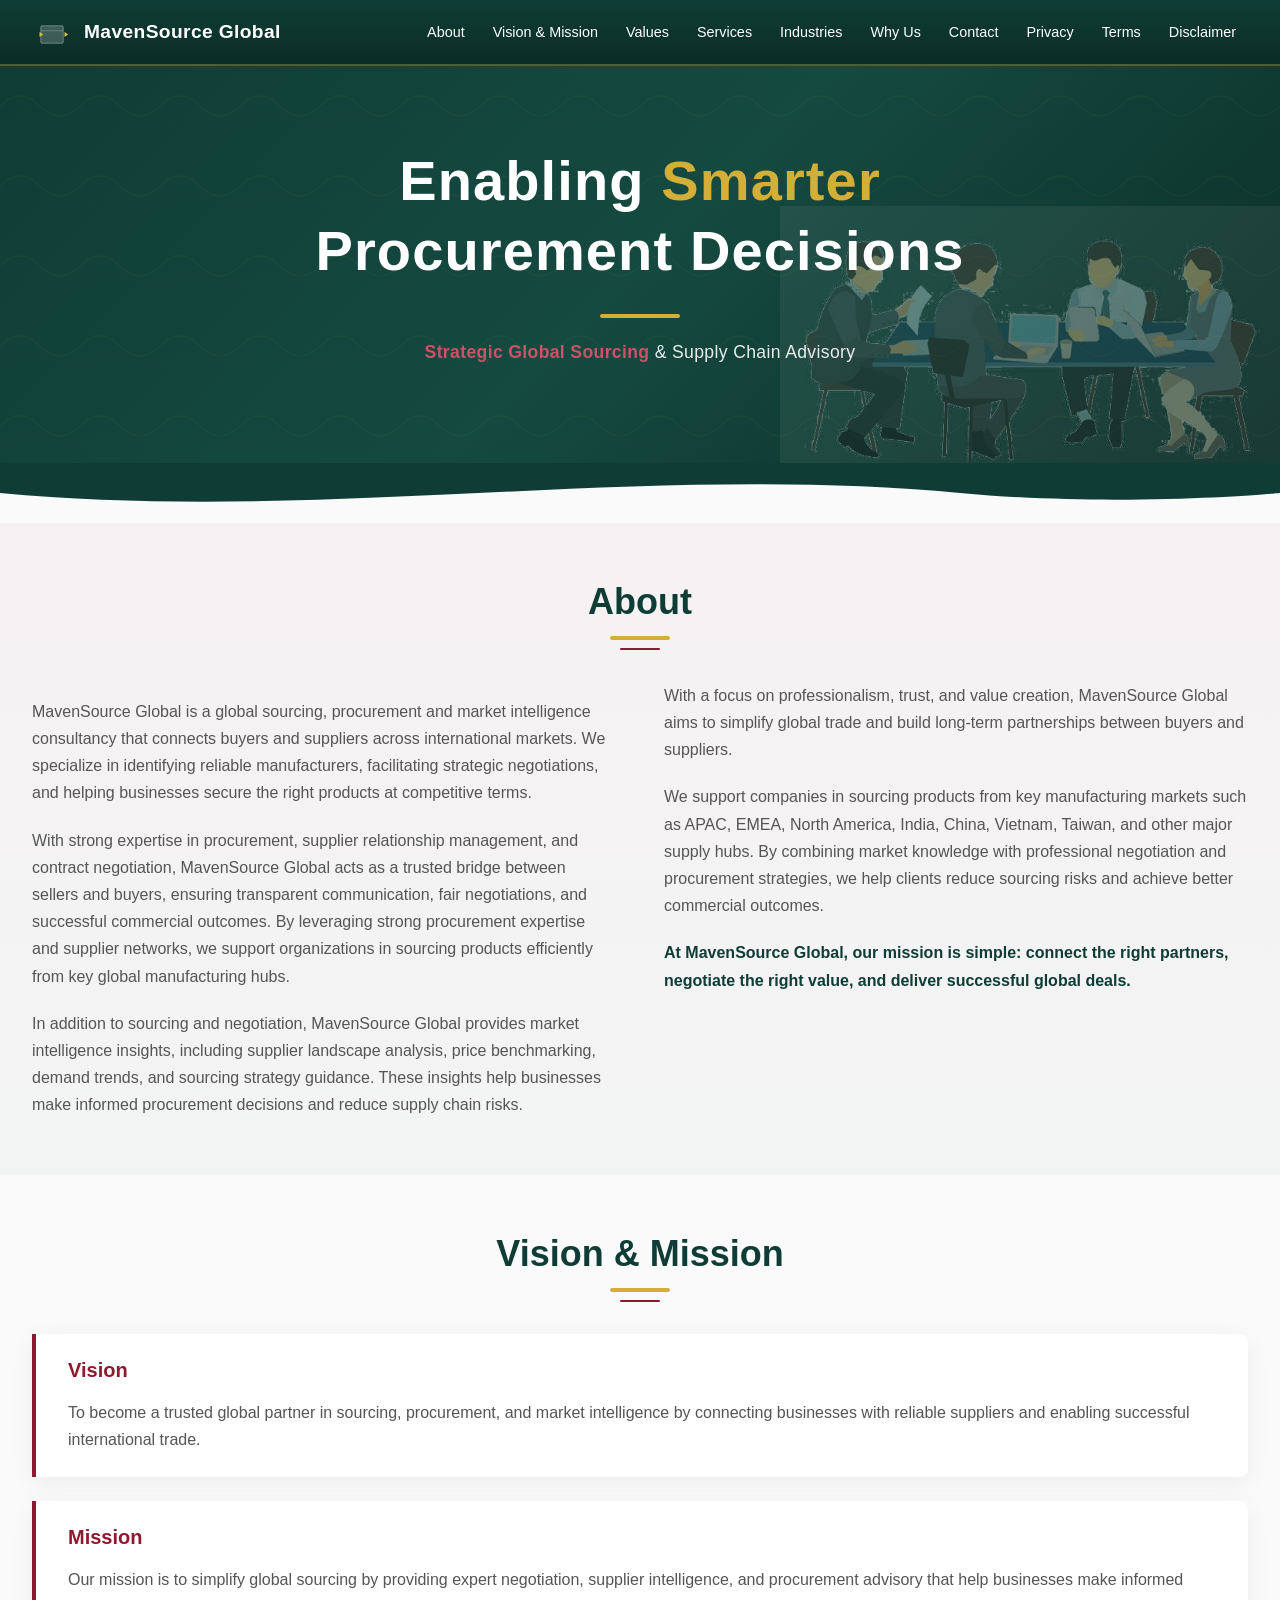
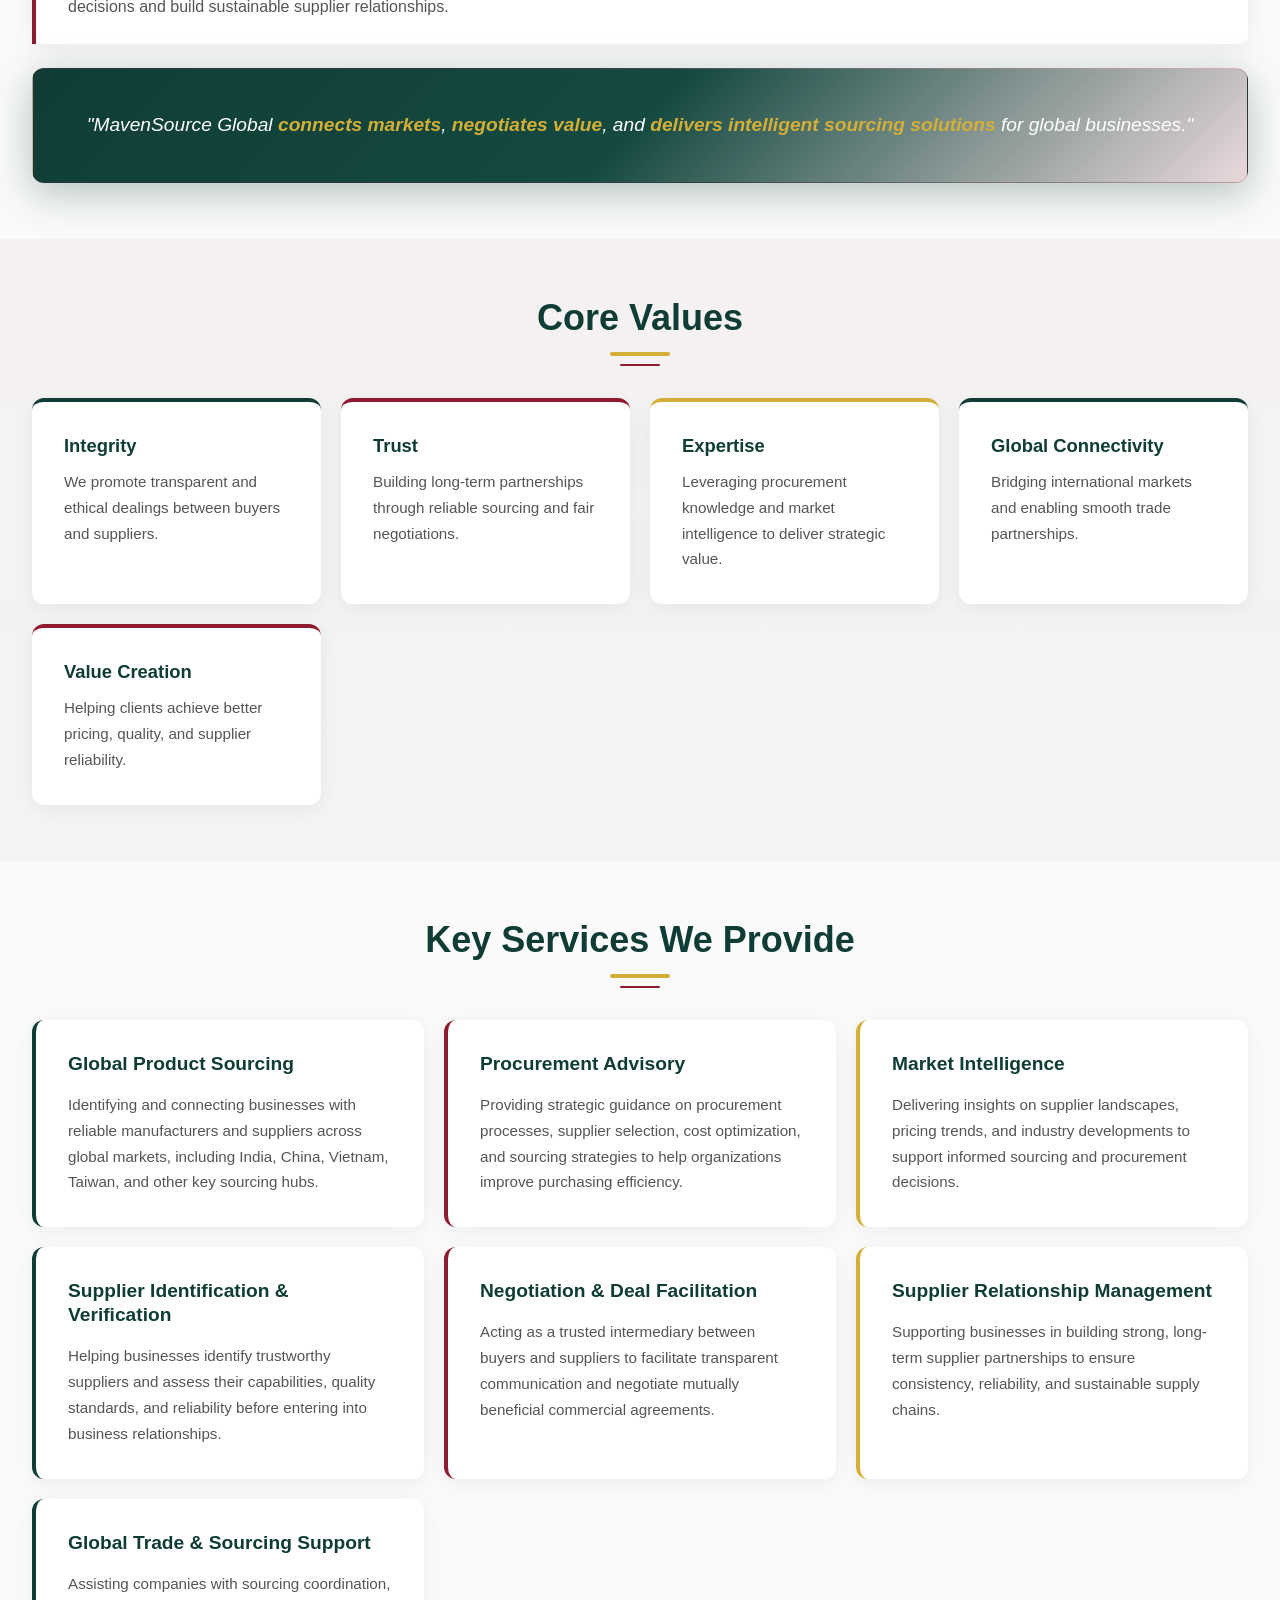
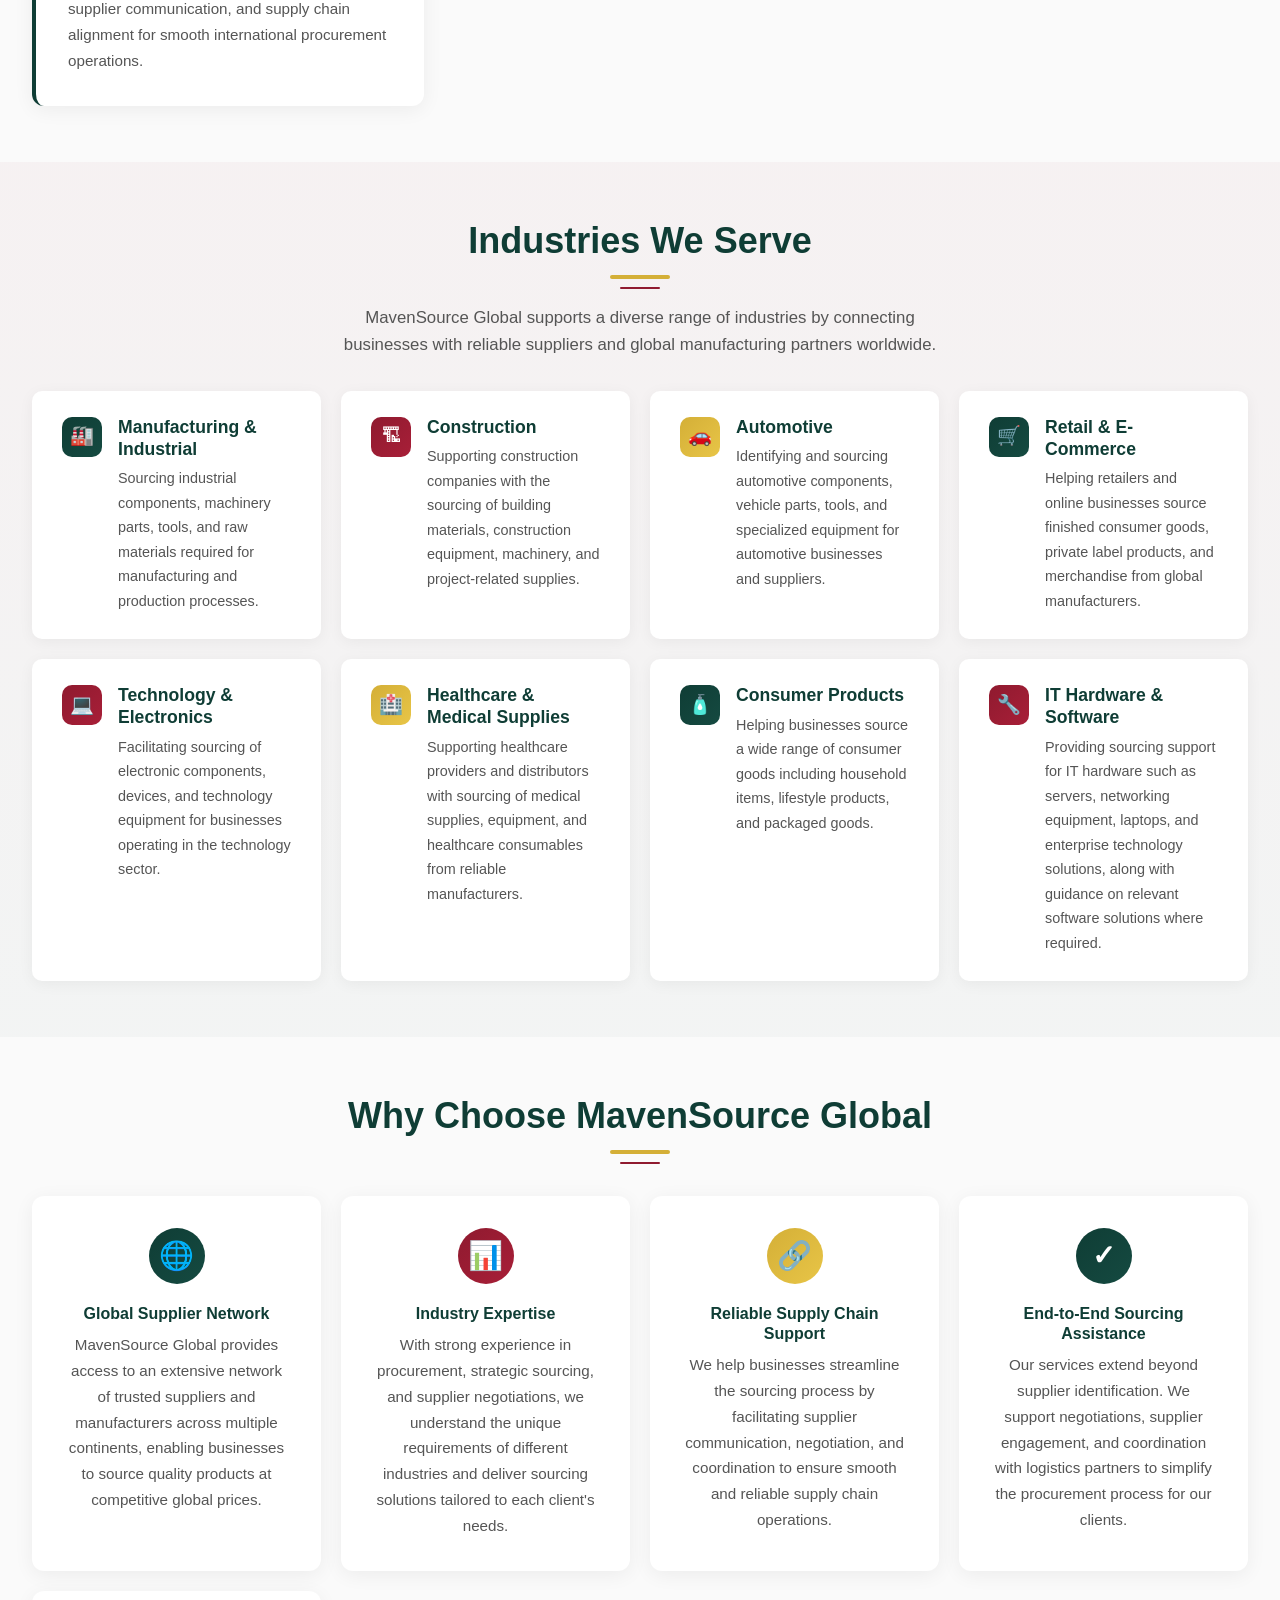
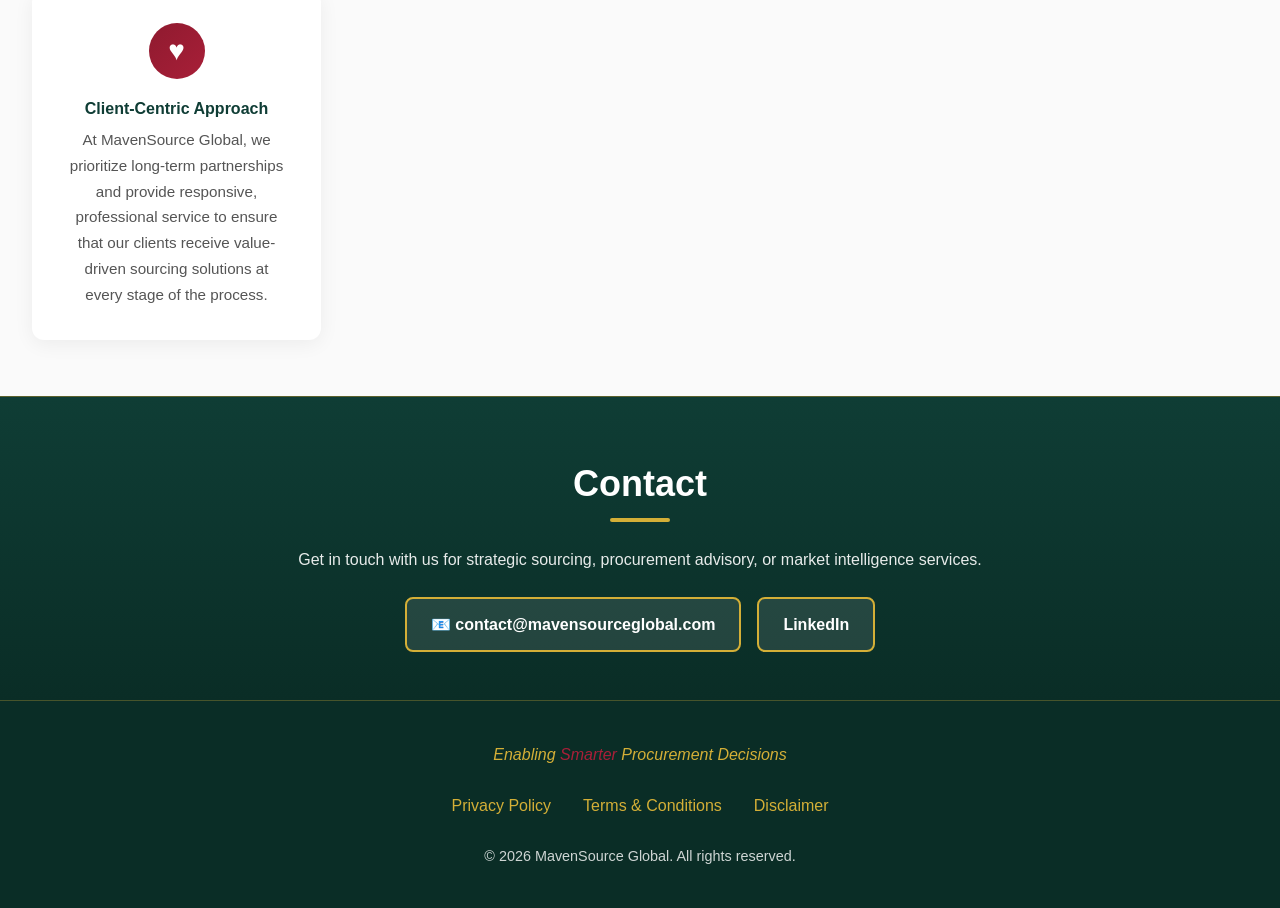
==== index.html @ c60fc033 "Initial commit: MavenSource Global website Initial commit: MavenSource Global website" ====
<!DOCTYPE html>
<html lang="en">
<head>
  <meta charset="UTF-8">
  <meta name="viewport" content="width=device-width, initial-scale=1.0">
  <title>MavenSource Global | Your Trusted Strategic Sourcing Partner</title>
  <meta name="description" content="MavenSource Global connects buyers and suppliers across international markets. Strategic sourcing, procurement advisory, and market intelligence.">
  <link rel="icon" type="image/svg+xml" href="images/logo-icon.svg">
  <link rel="stylesheet" href="css/style.css">
</head>
<body>
  <header class="site-header">
    <div class="container">
      <a href="index.html" class="site-logo">
        <img src="images/logo-icon-white.svg" alt="" class="logo-icon">
        <span class="brand">MavenSource Global</span>
      </a>
      <nav>
        <ul>
          <li><a href="#about">About</a></li>
          <li><a href="#vision">Vision & Mission</a></li>
          <li><a href="#values">Values</a></li>
          <li><a href="#services">Services</a></li>
          <li><a href="#industries">Industries</a></li>
          <li><a href="#why">Why Us</a></li>
          <li><a href="#contact">Contact</a></li>
          <li><a href="privacy.html">Privacy</a></li>
          <li><a href="terms.html">Terms</a></li>
          <li><a href="disclaimer.html">Disclaimer</a></li>
        </ul>
      </nav>
    </div>
  </header>

  <section class="hero">
    <div class="container">
      <h1 class="hero-headline">Enabling <span class="hero-accent">Smarter</span> Procurement Decisions</h1>
      <div class="gold-line"></div>
      <p class="hero-sub"><span class="hero-maroon">Strategic Global Sourcing</span> & Supply Chain Advisory</p>
    </div>
  </section>

  <div class="wave-divider">
    <svg viewBox="0 0 1200 120" preserveAspectRatio="none">
      <path d="M0,60 C300,120 600,0 900,60 C1050,90 1200,60 1200,60 L1200,120 L0,120 Z"/>
    </svg>
  </div>

  <section id="about" class="section-alt">
    <div class="container">
      <div class="section-header">
        <h2 class="section-title">About</h2>
        <div class="gold-divider"></div>
        <div class="maroon-divider"></div>
      </div>
      <div class="about-content">
        <p>MavenSource Global is a global sourcing, procurement and market intelligence consultancy that connects buyers and suppliers across international markets. We specialize in identifying reliable manufacturers, facilitating strategic negotiations, and helping businesses secure the right products at competitive terms.</p>
        <p>With strong expertise in procurement, supplier relationship management, and contract negotiation, MavenSource Global acts as a trusted bridge between sellers and buyers, ensuring transparent communication, fair negotiations, and successful commercial outcomes. By leveraging strong procurement expertise and supplier networks, we support organizations in sourcing products efficiently from key global manufacturing hubs.</p>
        <p>In addition to sourcing and negotiation, MavenSource Global provides market intelligence insights, including supplier landscape analysis, price benchmarking, demand trends, and sourcing strategy guidance. These insights help businesses make informed procurement decisions and reduce supply chain risks.</p>
        <p>With a focus on professionalism, trust, and value creation, MavenSource Global aims to simplify global trade and build long-term partnerships between buyers and suppliers.</p>
        <p>We support companies in sourcing products from key manufacturing markets such as APAC, EMEA, North America, India, China, Vietnam, Taiwan, and other major supply hubs. By combining market knowledge with professional negotiation and procurement strategies, we help clients reduce sourcing risks and achieve better commercial outcomes.</p>
        <p><strong>At MavenSource Global, our mission is simple: connect the right partners, negotiate the right value, and deliver successful global deals.</strong></p>
      </div>
    </div>
  </section>

  <section id="vision">
    <div class="container">
      <div class="section-header">
        <h2 class="section-title">Vision & Mission</h2>
        <div class="gold-divider"></div>
        <div class="maroon-divider"></div>
      </div>

      <div class="vision-mission">
        <h3>Vision</h3>
        <p>To become a trusted global partner in sourcing, procurement, and market intelligence by connecting businesses with reliable suppliers and enabling successful international trade.</p>
      </div>

      <div class="vision-mission">
        <h3>Mission</h3>
        <p>Our mission is to simplify global sourcing by providing expert negotiation, supplier intelligence, and procurement advisory that help businesses make informed decisions and build sustainable supplier relationships.</p>
      </div>

      <div class="brand-statement">
        "MavenSource Global <strong>connects markets</strong>, <strong>negotiates value</strong>, and <strong>delivers intelligent sourcing solutions</strong> for global businesses."
      </div>
    </div>
  </section>

  <section id="values" class="section-alt">
    <div class="container">
      <div class="section-header">
        <h2 class="section-title">Core Values</h2>
        <div class="gold-divider"></div>
        <div class="maroon-divider"></div>
      </div>
      <div class="values-grid">
        <div class="value-card value-border-green">
          <h4>Integrity</h4>
          <p>We promote transparent and ethical dealings between buyers and suppliers.</p>
        </div>
        <div class="value-card value-border-maroon">
          <h4>Trust</h4>
          <p>Building long-term partnerships through reliable sourcing and fair negotiations.</p>
        </div>
        <div class="value-card value-border-gold">
          <h4>Expertise</h4>
          <p>Leveraging procurement knowledge and market intelligence to deliver strategic value.</p>
        </div>
        <div class="value-card value-border-green">
          <h4>Global Connectivity</h4>
          <p>Bridging international markets and enabling smooth trade partnerships.</p>
        </div>
        <div class="value-card value-border-maroon">
          <h4>Value Creation</h4>
          <p>Helping clients achieve better pricing, quality, and supplier reliability.</p>
        </div>
      </div>
    </div>
  </section>

  <section id="services">
    <div class="container">
      <div class="section-header">
        <h2 class="section-title">Key Services We Provide</h2>
        <div class="gold-divider"></div>
        <div class="maroon-divider"></div>
      </div>
      <div class="services-grid">
        <div class="service-card service-border-green">
          <h3>Global Product Sourcing</h3>
          <p>Identifying and connecting businesses with reliable manufacturers and suppliers across global markets, including India, China, Vietnam, Taiwan, and other key sourcing hubs.</p>
        </div>
        <div class="service-card service-border-maroon">
          <h3>Procurement Advisory</h3>
          <p>Providing strategic guidance on procurement processes, supplier selection, cost optimization, and sourcing strategies to help organizations improve purchasing efficiency.</p>
        </div>
        <div class="service-card service-border-gold">
          <h3>Market Intelligence</h3>
          <p>Delivering insights on supplier landscapes, pricing trends, and industry developments to support informed sourcing and procurement decisions.</p>
        </div>
        <div class="service-card service-border-green">
          <h3>Supplier Identification & Verification</h3>
          <p>Helping businesses identify trustworthy suppliers and assess their capabilities, quality standards, and reliability before entering into business relationships.</p>
        </div>
        <div class="service-card service-border-maroon">
          <h3>Negotiation & Deal Facilitation</h3>
          <p>Acting as a trusted intermediary between buyers and suppliers to facilitate transparent communication and negotiate mutually beneficial commercial agreements.</p>
        </div>
        <div class="service-card service-border-gold">
          <h3>Supplier Relationship Management</h3>
          <p>Supporting businesses in building strong, long-term supplier partnerships to ensure consistency, reliability, and sustainable supply chains.</p>
        </div>
        <div class="service-card service-border-green">
          <h3>Global Trade & Sourcing Support</h3>
          <p>Assisting companies with sourcing coordination, supplier communication, and supply chain alignment for smooth international procurement operations.</p>
        </div>
      </div>
    </div>
  </section>

  <section id="industries" class="section-alt">
    <div class="container">
      <div class="section-header">
        <h2 class="section-title">Industries We Serve</h2>
        <div class="gold-divider"></div>
        <div class="maroon-divider"></div>
        <p class="section-subtitle">MavenSource Global supports a diverse range of industries by connecting businesses with reliable suppliers and global manufacturing partners worldwide.</p>
      </div>
      <div class="industries-grid">
        <div class="industry-item industry-icon-green">
          <div class="industry-icon">🏭</div>
          <div>
            <h4>Manufacturing & Industrial</h4>
            <p>Sourcing industrial components, machinery parts, tools, and raw materials required for manufacturing and production processes.</p>
          </div>
        </div>
        <div class="industry-item industry-icon-maroon">
          <div class="industry-icon">🏗</div>
          <div>
            <h4>Construction</h4>
            <p>Supporting construction companies with the sourcing of building materials, construction equipment, machinery, and project-related supplies.</p>
          </div>
        </div>
        <div class="industry-item industry-icon-gold">
          <div class="industry-icon">🚗</div>
          <div>
            <h4>Automotive</h4>
            <p>Identifying and sourcing automotive components, vehicle parts, tools, and specialized equipment for automotive businesses and suppliers.</p>
          </div>
        </div>
        <div class="industry-item industry-icon-green">
          <div class="industry-icon">🛒</div>
          <div>
            <h4>Retail & E-Commerce</h4>
            <p>Helping retailers and online businesses source finished consumer goods, private label products, and merchandise from global manufacturers.</p>
          </div>
        </div>
        <div class="industry-item industry-icon-maroon">
          <div class="industry-icon">💻</div>
          <div>
            <h4>Technology & Electronics</h4>
            <p>Facilitating sourcing of electronic components, devices, and technology equipment for businesses operating in the technology sector.</p>
          </div>
        </div>
        <div class="industry-item industry-icon-gold">
          <div class="industry-icon">🏥</div>
          <div>
            <h4>Healthcare & Medical Supplies</h4>
            <p>Supporting healthcare providers and distributors with sourcing of medical supplies, equipment, and healthcare consumables from reliable manufacturers.</p>
          </div>
        </div>
        <div class="industry-item industry-icon-green">
          <div class="industry-icon">🧴</div>
          <div>
            <h4>Consumer Products</h4>
            <p>Helping businesses source a wide range of consumer goods including household items, lifestyle products, and packaged goods.</p>
          </div>
        </div>
        <div class="industry-item industry-icon-maroon">
          <div class="industry-icon">🔧</div>
          <div>
            <h4>IT Hardware & Software</h4>
            <p>Providing sourcing support for IT hardware such as servers, networking equipment, laptops, and enterprise technology solutions, along with guidance on relevant software solutions where required.</p>
          </div>
        </div>
      </div>
    </div>
  </section>

  <section id="why">
    <div class="container">
      <div class="section-header">
        <h2 class="section-title">Why Choose MavenSource Global</h2>
        <div class="gold-divider"></div>
        <div class="maroon-divider"></div>
      </div>
      <div class="why-grid">
        <div class="why-card why-icon-green">
          <div class="icon">🌐</div>
          <h4>Global Supplier Network</h4>
          <p>MavenSource Global provides access to an extensive network of trusted suppliers and manufacturers across multiple continents, enabling businesses to source quality products at competitive global prices.</p>
        </div>
        <div class="why-card why-icon-maroon">
          <div class="icon">📊</div>
          <h4>Industry Expertise</h4>
          <p>With strong experience in procurement, strategic sourcing, and supplier negotiations, we understand the unique requirements of different industries and deliver sourcing solutions tailored to each client's needs.</p>
        </div>
        <div class="why-card why-icon-gold">
          <div class="icon">🔗</div>
          <h4>Reliable Supply Chain Support</h4>
          <p>We help businesses streamline the sourcing process by facilitating supplier communication, negotiation, and coordination to ensure smooth and reliable supply chain operations.</p>
        </div>
        <div class="why-card why-icon-green">
          <div class="icon">✓</div>
          <h4>End-to-End Sourcing Assistance</h4>
          <p>Our services extend beyond supplier identification. We support negotiations, supplier engagement, and coordination with logistics partners to simplify the procurement process for our clients.</p>
        </div>
        <div class="why-card why-icon-maroon">
          <div class="icon">♥</div>
          <h4>Client-Centric Approach</h4>
          <p>At MavenSource Global, we prioritize long-term partnerships and provide responsive, professional service to ensure that our clients receive value-driven sourcing solutions at every stage of the process.</p>
        </div>
      </div>
    </div>
  </section>

  <section id="contact" class="contact-section">
    <div class="container">
      <div class="section-header">
        <h2 class="section-title">Contact</h2>
        <div class="gold-divider"></div>
      </div>
      <p>Get in touch with us for strategic sourcing, procurement advisory, or market intelligence services.</p>
      <div class="contact-links">
        <a href="mailto:contact@mavensourceglobal.com">📧 contact@mavensourceglobal.com</a>
        <a href="https://www.linkedin.com/company/mavensource-global" target="_blank" rel="noopener">LinkedIn</a>
      </div>
    </div>
  </section>

  <footer class="site-footer">
    <div class="container">
      <p class="footer-motto">Enabling <em>Smarter</em> Procurement Decisions</p>
      <div class="links">
        <a href="privacy.html">Privacy Policy</a>
        <a href="terms.html">Terms & Conditions</a>
        <a href="disclaimer.html">Disclaimer</a>
      </div>
      <div>© <span id="year"></span> MavenSource Global. All rights reserved.</div>
    </div>
  </footer>

  <script>
    document.getElementById('year').textContent = new Date().getFullYear();
  </script>
</body>
</html>
---- css/style.css ----
/* MavenSource Global - Refined palette from business card */
:root {
  --primary-green: #0F3D35;
  --primary-green-light: #154a41;
  --accent-maroon: #8F1A2F;
  --accent-maroon-light: #a81f38;
  --accent-maroon-tint: #d4546a;
  --accent-gold: #D4AF37;
  --accent-gold-light: #E8C547;
  --accent-teal: #3B9C9F;
  --bg-light: #FAFAFA;
  --bg-white: #ffffff;
  --text-dark: #333333;
  --text-muted: #555;
  --white: #ffffff;
}

* {
  box-sizing: border-box;
}

html {
  scroll-behavior: smooth;
}

body {
  margin: 0;
  font-family: 'Segoe UI', -apple-system, BlinkMacSystemFont, sans-serif;
  color: var(--text-dark);
  background: var(--bg-light);
  line-height: 1.7;
}

h1, h2, h3, h4 {
  font-weight: 700;
  line-height: 1.25;
}

h1 { font-size: clamp(2rem, 5vw, 3.25rem); }
h2 { font-size: clamp(1.5rem, 4vw, 2.25rem); }
h3 { font-size: clamp(1.2rem, 3vw, 1.5rem); }

.container {
  max-width: 1400px;
  margin: 0 auto;
  padding: 0 2rem;
}

section {
  padding: 3.5rem 0;
}

/* Alternating section backgrounds */
.section-alt {
  background: linear-gradient(180deg, rgba(143, 26, 47, 0.04) 0%, rgba(15, 61, 53, 0.03) 100%);
}

/* Header */
.site-header {
  background: linear-gradient(180deg, var(--primary-green) 0%, #0a2d26 100%);
  color: var(--white);
  padding: 0.75rem 0;
  position: sticky;
  top: 0;
  z-index: 100;
  box-shadow: 0 4px 20px rgba(0,0,0,0.25);
  border-bottom: 2px solid rgba(212, 175, 55, 0.3);
  box-shadow: 0 2px 0 rgba(143, 26, 47, 0.2);
}

.site-header .container {
  display: flex;
  justify-content: space-between;
  align-items: center;
  flex-wrap: wrap;
  gap: 1rem;
}

.site-logo {
  display: flex;
  align-items: center;
  gap: 0.75rem;
  text-decoration: none;
  color: var(--white);
}

.site-logo .logo-icon {
  height: 40px;
  width: 40px;
  flex-shrink: 0;
}

.site-logo .brand {
  font-size: 1.2rem;
  font-weight: 700;
  letter-spacing: 0.02em;
}

nav {
  margin-left: auto;
}

nav ul {
  list-style: none;
  margin: 0;
  padding: 0;
  display: flex;
  gap: 0.25rem;
  flex-wrap: wrap;
}

nav a {
  color: var(--white);
  text-decoration: none;
  font-weight: 500;
  font-size: 0.9rem;
  padding: 0.5rem 0.75rem;
  border-radius: 6px;
  transition: background 0.2s, color 0.2s;
}

nav a:hover, nav a:focus {
  background: rgba(255,255,255,0.1);
  color: var(--accent-gold);
}

/* Hero */
.hero {
  background: linear-gradient(135deg, var(--primary-green) 0%, var(--primary-green-light) 50%, #0a2d26 100%);
  color: var(--white);
  padding: 5rem 2rem 6rem;
  text-align: center;
  position: relative;
  overflow: hidden;
  display: flex;
  align-items: center;
  justify-content: center;
  min-height: 320px;
}

.hero::before {
  content: '';
  position: absolute;
  inset: 0;
  background: url("data:image/svg+xml,%3Csvg width='80' height='80' viewBox='0 0 80 80' xmlns='http://www.w3.org/2000/svg'%3E%3Cpath d='M0 40 Q20 20 40 40 Q60 60 80 40' fill='none' stroke='%23D4AF37' stroke-opacity='0.06' stroke-width='1'/%3E%3Cpath d='M0 60 Q40 40 80 60' fill='none' stroke='%238F1A2F' stroke-opacity='0.05' stroke-width='1'/%3E%3C/svg%3E");
  pointer-events: none;
}

.hero::after {
  content: '';
  position: absolute;
  right: 0;
  bottom: 0;
  width: min(55%, 500px);
  height: 100%;
  background: url("../images/hero-meeting.png") no-repeat right bottom;
  background-size: contain;
  pointer-events: none;
  opacity: 0.4;
}

.hero .container {
  position: relative;
  z-index: 1;
  width: 100%;
  display: flex;
  flex-direction: column;
  align-items: center;
  justify-content: center;
}

.hero-headline {
  margin: 0;
  font-size: clamp(1.75rem, 4.5vw, 2.75rem);
  font-weight: 700;
  line-height: 1.25;
  max-width: 720px;
  letter-spacing: 0.01em;
  text-align: center;
}

.hero .gold-line {
  width: 80px;
  height: 4px;
  background: var(--accent-gold);
  margin: 1.25rem auto;
  border-radius: 2px;
}

.hero-headline .hero-accent {
  color: var(--accent-gold);
}

.hero-sub {
  margin: 0;
  font-size: 1.1rem;
  opacity: 0.95;
  letter-spacing: 0.02em;
  max-width: 560px;
  color: rgba(255, 255, 255, 0.95);
  text-align: center;
}

.hero-sub .hero-maroon {
  color: var(--accent-maroon-tint);
  font-weight: 600;
}

.hero h1 {
  margin: 0 0 0.5rem;
  font-size: clamp(2rem, 6vw, 3.5rem);
  letter-spacing: 0.02em;
}

.hero .tagline-hero {
  font-size: 1.25rem;
  opacity: 0.95;
  margin-bottom: 0.5rem;
}

.hero .motto {
  font-size: 1rem;
  font-style: italic;
  color: var(--accent-gold);
  opacity: 0.95;
}

/* Curved wave divider */
.wave-divider {
  position: relative;
  height: 60px;
  margin: -1px 0 0;
  background: var(--primary-green);
}

.wave-divider svg {
  position: absolute;
  bottom: 0;
  left: 0;
  width: 100%;
  height: 60px;
}

.wave-divider path {
  fill: var(--bg-light);
}

/* Section styling */
.section-header {
  text-align: center;
  margin-bottom: 2rem;
}

.section-title {
  color: var(--primary-green);
  margin: 0;
  font-size: clamp(1.5rem, 4vw, 2.25rem);
}

.gold-divider {
  width: 60px;
  height: 4px;
  background: var(--accent-gold);
  margin: 0.75rem auto 0;
  border-radius: 2px;
}

.section-header .maroon-divider {
  width: 40px;
  height: 2px;
  background: var(--accent-maroon);
  margin: 0.5rem auto 0;
  border-radius: 2px;
}

.section-subtitle {
  color: var(--text-muted);
  max-width: 600px;
  margin: 1rem auto 0;
  font-size: 1.05rem;
  line-height: 1.6;
}

/* About */
.about-content {
  max-width: 100%;
  margin: 0;
  padding: 0;
  column-count: 2;
  column-gap: 3rem;
  text-align: left;
}

.about-content p {
  margin-bottom: 1.25rem;
  color: var(--text-muted);
  font-size: 1rem;
  line-height: 1.7;
  text-align: left;
  break-inside: avoid;
}

.about-content p:last-child {
  margin-bottom: 0;
}

.about-content p strong {
  color: var(--primary-green);
}

@media (max-width: 768px) {
  .about-content {
    column-count: 1;
    text-align: center;
  }
  .about-content p {
    text-align: center;
  }
}

/* Vision & Mission */
.vision-mission {
  background: var(--bg-white);
  border-left: 4px solid var(--accent-maroon);
  padding: 1.5rem 2rem;
  margin: 1.5rem auto;
  max-width: 100%;
  box-shadow: 0 6px 24px rgba(0,0,0,0.06);
  border-radius: 0 8px 8px 0;
}

.vision-mission h3 {
  color: var(--accent-maroon);
  margin: 0 0 1rem;
  font-size: 1.25rem;
}

.vision-mission p {
  margin: 0;
  color: var(--text-muted);
}

/* Brand statement */
.brand-statement {
  background: linear-gradient(135deg, var(--primary-green) 0%, var(--primary-green-light) 50%, rgba(143, 26, 47, 0.15) 100%);
  color: var(--white);
  padding: 2.5rem 2rem;
  text-align: center;
  font-style: italic;
  font-size: 1.2rem;
  border-radius: 12px;
  box-shadow: 0 10px 40px rgba(15,61,53,0.3);
  max-width: 100%;
  margin: 1.5rem auto 0;
  border: 1px solid rgba(143, 26, 47, 0.2);
}

.brand-statement strong {
  color: var(--accent-gold);
}

/* Core values */
.values-grid {
  display: grid;
  grid-template-columns: repeat(auto-fit, minmax(260px, 1fr));
  gap: 1.25rem;
  margin-top: 0;
}

.value-card {
  background: var(--bg-white);
  padding: 2rem;
  border-radius: 12px;
  box-shadow: 0 4px 20px rgba(0,0,0,0.06);
  transition: transform 0.25s, box-shadow 0.25s;
}

.value-card.value-border-green { border-top: 4px solid var(--primary-green); }
.value-card.value-border-maroon { border-top: 4px solid var(--accent-maroon); }
.value-card.value-border-gold { border-top: 4px solid var(--accent-gold); }

.value-card:hover {
  transform: translateY(-6px);
  box-shadow: 0 12px 32px rgba(0,0,0,0.12);
}

.value-card h4 {
  color: var(--primary-green);
  margin: 0 0 0.75rem;
  font-size: 1.15rem;
}

.value-card p {
  margin: 0;
  font-size: 0.95rem;
  color: var(--text-muted);
}

/* Services */
.services-grid {
  display: grid;
  grid-template-columns: repeat(auto-fit, minmax(320px, 1fr));
  gap: 1.25rem;
}

.service-card {
  background: var(--bg-white);
  padding: 2rem;
  border-radius: 12px;
  box-shadow: 0 4px 20px rgba(0,0,0,0.06);
  transition: transform 0.25s, box-shadow 0.25s;
}

.service-card.service-border-green { border-left: 4px solid var(--primary-green); }
.service-card.service-border-maroon { border-left: 4px solid var(--accent-maroon); }
.service-card.service-border-gold { border-left: 4px solid var(--accent-gold); }

.service-card:hover {
  transform: translateY(-6px);
  box-shadow: 0 12px 32px rgba(0,0,0,0.12);
}

.service-card h3 {
  color: var(--primary-green);
  margin: 0 0 1rem;
  font-size: 1.2rem;
}

.service-card p {
  margin: 0;
  color: var(--text-muted);
  font-size: 0.95rem;
}

/* Industries */
.industries-grid {
  display: grid;
  grid-template-columns: repeat(auto-fit, minmax(280px, 1fr));
  gap: 1.25rem;
}

.industry-item {
  background: var(--bg-white);
  padding: 1.5rem 1.75rem;
  border-radius: 10px;
  box-shadow: 0 3px 15px rgba(0,0,0,0.05);
  display: flex;
  align-items: flex-start;
  gap: 1rem;
  transition: box-shadow 0.25s, border-color 0.25s;
  border: 2px solid transparent;
}

.industry-item:hover {
  box-shadow: 0 8px 28px rgba(0,0,0,0.1);
}

.industry-item.industry-icon-green:hover { border-color: var(--primary-green); }
.industry-item.industry-icon-maroon:hover { border-color: var(--accent-maroon); }
.industry-item.industry-icon-gold:hover { border-color: var(--accent-gold); }

.industry-icon {
  width: 40px;
  height: 40px;
  border-radius: 10px;
  flex-shrink: 0;
  display: flex;
  align-items: center;
  justify-content: center;
  color: white;
  font-size: 1.2rem;
}

.industry-item.industry-icon-green .industry-icon {
  background: linear-gradient(135deg, var(--primary-green), var(--primary-green-light));
}

.industry-item.industry-icon-maroon .industry-icon {
  background: linear-gradient(135deg, var(--accent-maroon), var(--accent-maroon-light));
}

.industry-item.industry-icon-gold .industry-icon {
  background: linear-gradient(135deg, var(--accent-gold), var(--accent-gold-light));
}

.industry-item h4 {
  margin: 0 0 0.35rem;
  color: var(--primary-green);
  font-size: 1.1rem;
}

.industry-item p {
  margin: 0;
  font-size: 0.9rem;
  color: var(--text-muted);
}

/* Why choose */
.why-grid {
  display: grid;
  grid-template-columns: repeat(auto-fit, minmax(280px, 1fr));
  gap: 1.25rem;
}

.why-card {
  background: var(--bg-white);
  padding: 2rem;
  border-radius: 12px;
  box-shadow: 0 4px 20px rgba(0,0,0,0.06);
  text-align: center;
  transition: transform 0.25s, box-shadow 0.25s;
}

.why-card:hover {
  transform: translateY(-6px);
  box-shadow: 0 12px 32px rgba(0,0,0,0.12);
}

.why-card .icon {
  width: 56px;
  height: 56px;
  border-radius: 50%;
  display: flex;
  align-items: center;
  justify-content: center;
  margin: 0 auto 1.25rem;
  font-size: 1.75rem;
  font-weight: bold;
  color: white;
}

.why-card.why-icon-green .icon {
  background: linear-gradient(135deg, var(--primary-green), var(--primary-green-light));
}

.why-card.why-icon-maroon .icon {
  background: linear-gradient(135deg, var(--accent-maroon), var(--accent-maroon-light));
}

.why-card.why-icon-gold .icon {
  background: linear-gradient(135deg, var(--accent-gold), var(--accent-gold-light));
}

.why-card h4 {
  color: var(--primary-green);
  margin: 0 0 0.5rem;
}

.why-card p {
  margin: 0;
  font-size: 0.95rem;
  color: var(--text-muted);
}

/* Contact */
.contact-section {
  background: linear-gradient(180deg, var(--primary-green) 0%, #0a2d26 100%);
  color: var(--white);
  border-top: 1px solid rgba(212, 175, 55, 0.4);
  padding: 4rem 0 3rem;
}

.contact-section .section-header {
  margin-bottom: 1.5rem;
}

.contact-section .section-title {
  color: var(--white);
}

.contact-section .gold-divider {
  background: var(--accent-gold);
}

.contact-section p {
  color: rgba(255,255,255,0.9);
  margin-bottom: 1.5rem;
  text-align: center;
}

.contact-links {
  display: flex;
  flex-wrap: wrap;
  gap: 1rem;
  justify-content: center;
}

.contact-links a {
  color: var(--white);
  background: rgba(255,255,255,0.1);
  text-decoration: none;
  font-weight: 600;
  display: inline-flex;
  align-items: center;
  gap: 0.5rem;
  padding: 0.75rem 1.5rem;
  border: 2px solid var(--accent-gold);
  border-radius: 8px;
  transition: background 0.2s, color 0.2s;
}

.contact-links a:hover {
  background: var(--accent-gold);
  color: var(--primary-green);
}

.contact-links a:nth-child(2):hover {
  background: var(--accent-maroon);
  border-color: var(--accent-maroon);
  color: var(--white);
}

/* Footer */
.site-footer {
  background: #0a2d26;
  color: var(--white);
  padding: 2.5rem 0;
  text-align: center;
  border-top: 1px solid rgba(212, 175, 55, 0.3);
}

.site-footer .container {
  display: flex;
  flex-direction: column;
  align-items: center;
  gap: 1.5rem;
}

.footer-motto {
  font-style: italic;
  font-size: 1rem;
  color: var(--accent-gold);
  margin: 0;
}

.footer-motto em {
  color: var(--accent-maroon-light);
  font-style: italic;
}

.site-footer .links {
  display: flex;
  gap: 2rem;
  flex-wrap: wrap;
  justify-content: center;
}

.site-footer .links + div {
  font-size: 0.9rem;
  color: rgba(255,255,255,0.8);
}

.site-footer a {
  color: var(--accent-gold);
  text-decoration: none;
}

.site-footer a:hover {
  text-decoration: underline;
}

/* Legal pages */
.legal-page {
  padding: 4rem 0;
}

.legal-page h1 {
  color: var(--primary-green);
  margin-bottom: 2rem;
}

.legal-page h2 {
  color: var(--accent-maroon);
  margin-top: 2.5rem;
  margin-bottom: 1rem;
  font-size: 1.2rem;
}

.legal-page p, .legal-page li {
  color: var(--text-muted);
  margin-bottom: 1rem;
}

.legal-page ul {
  padding-left: 1.5rem;
}

.legal-page .back-link {
  display: inline-block;
  margin-bottom: 2rem;
  color: var(--accent-maroon);
  font-weight: 600;
  text-decoration: none;
}

.legal-page .back-link:hover {
  text-decoration: underline;
}

/* Responsive */
@media (max-width: 768px) {
  section {
    padding: 2.5rem 0;
  }

  .site-header .container {
    flex-direction: column;
    align-items: stretch;
  }

  .site-logo {
    justify-content: center;
  }

  nav {
    margin-left: 0;
  }

  nav ul {
    justify-content: center;
  }

  .hero {
    padding: 3.5rem 0 4.5rem;
  }
}
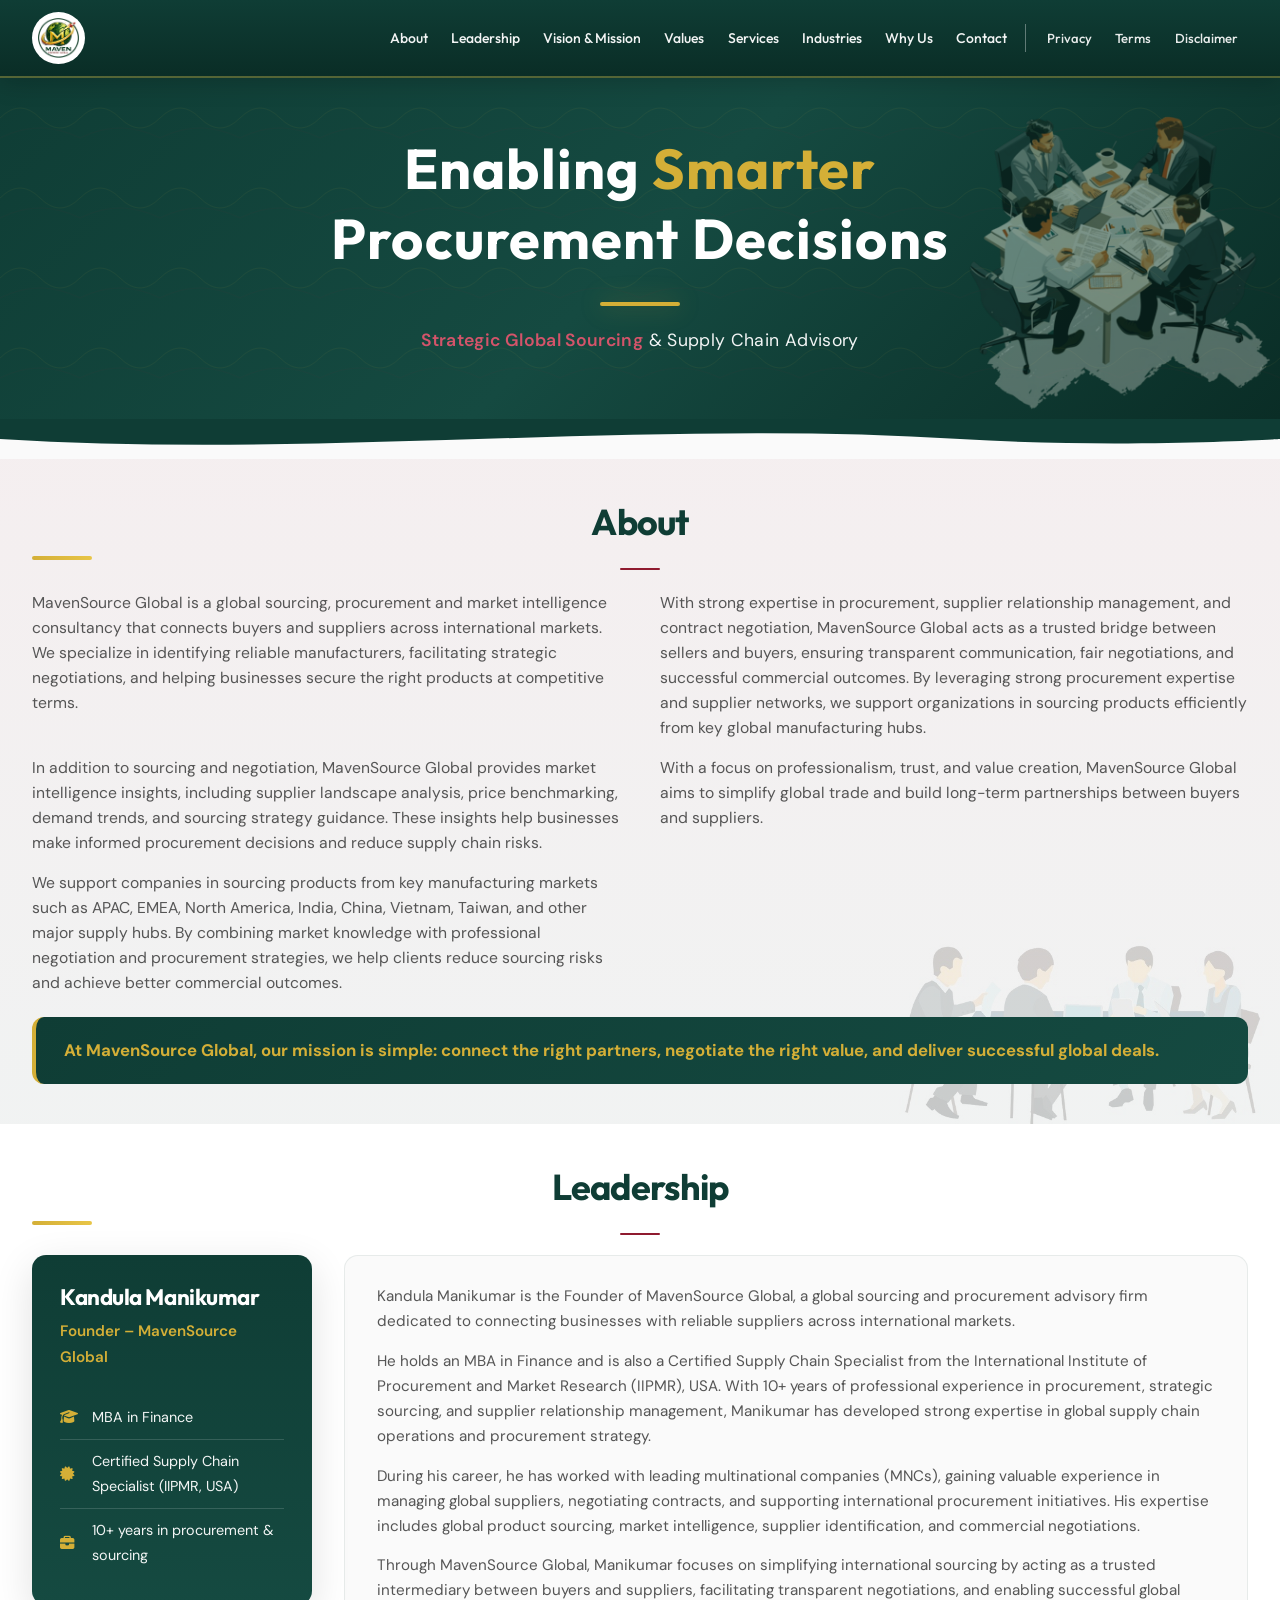
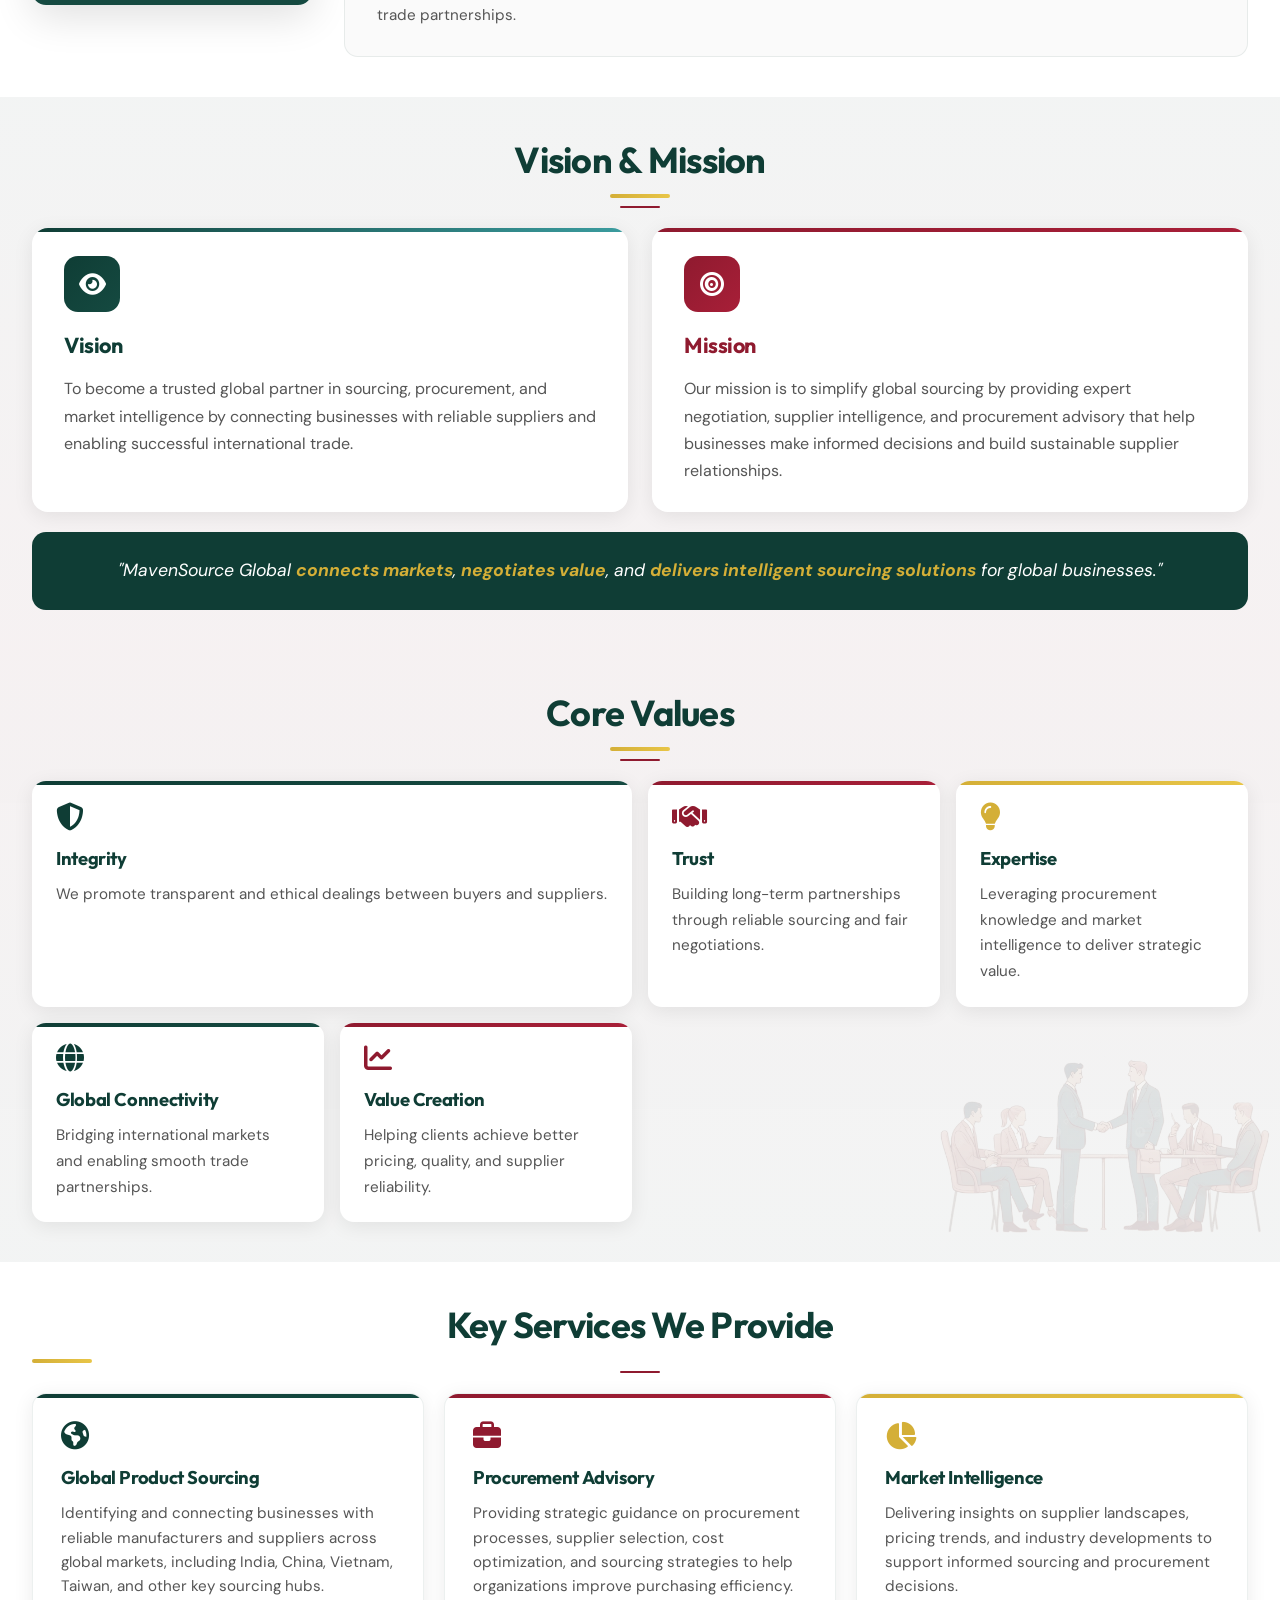
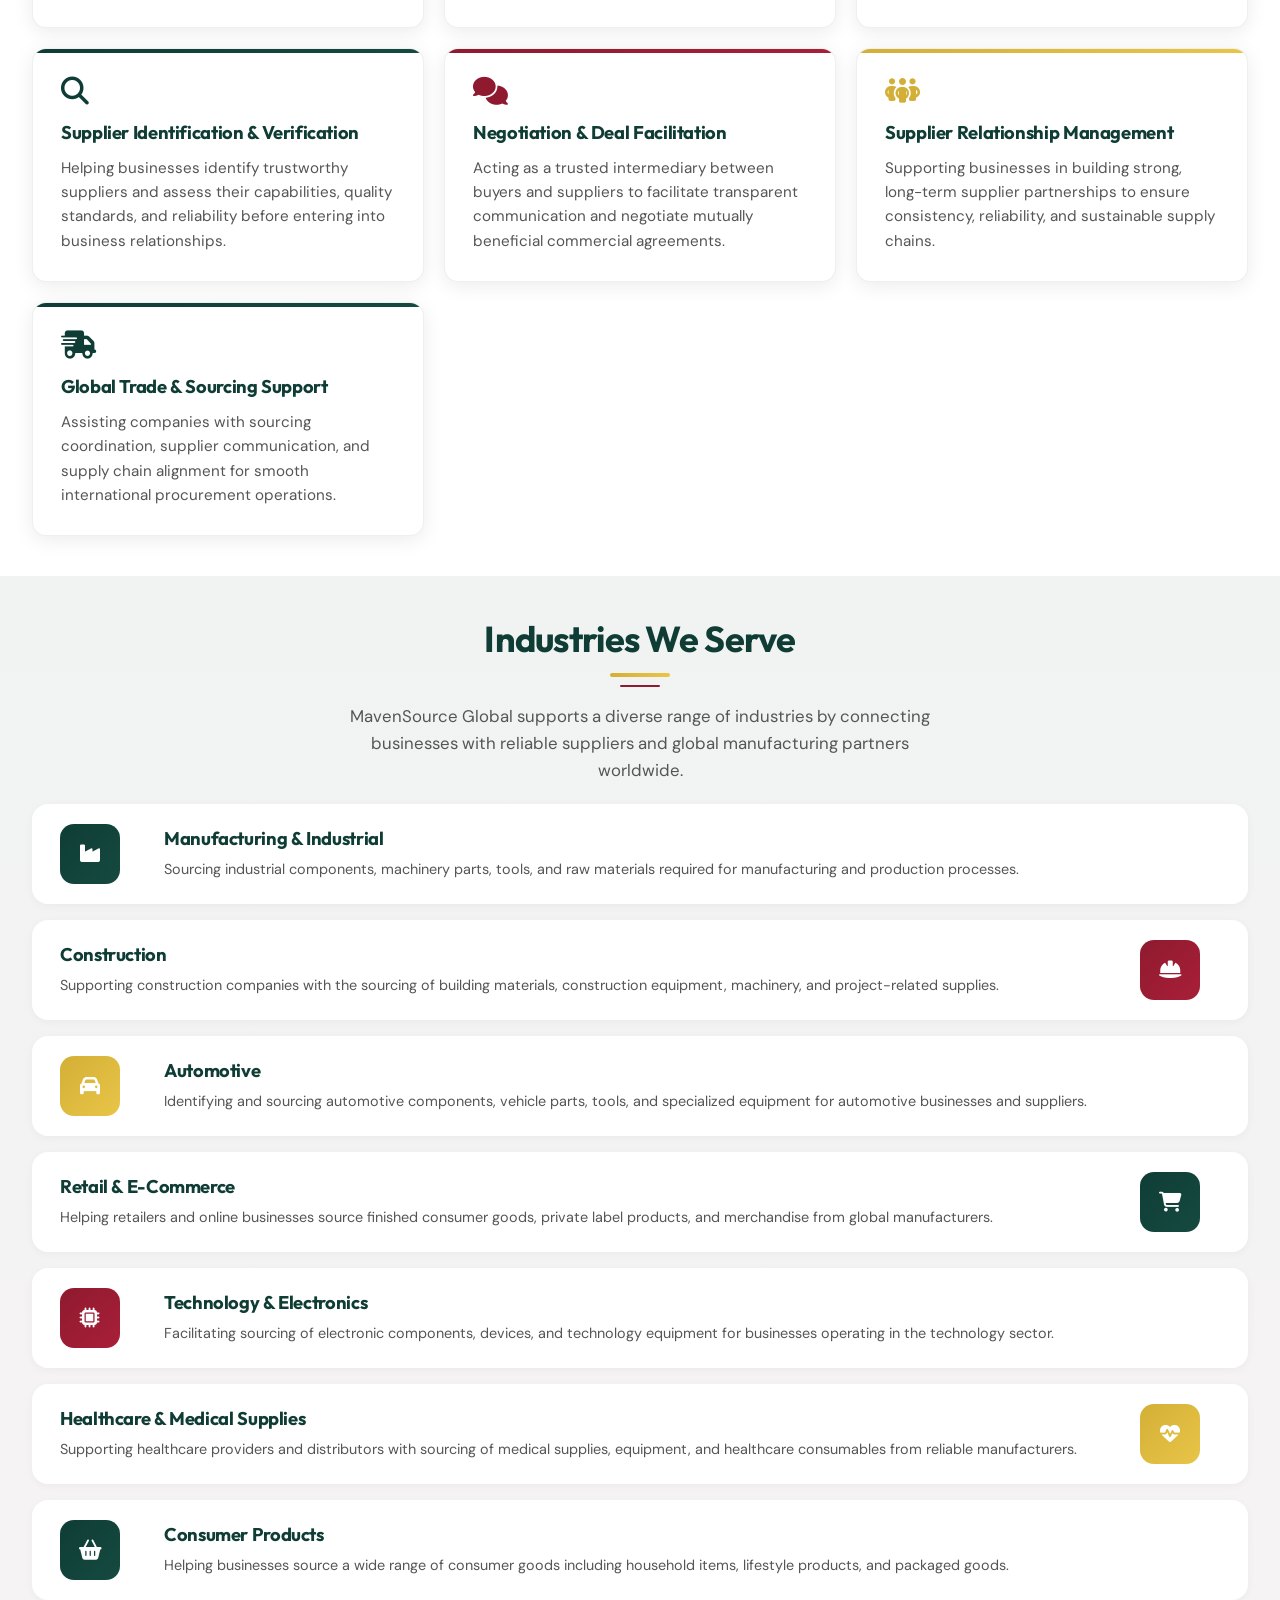
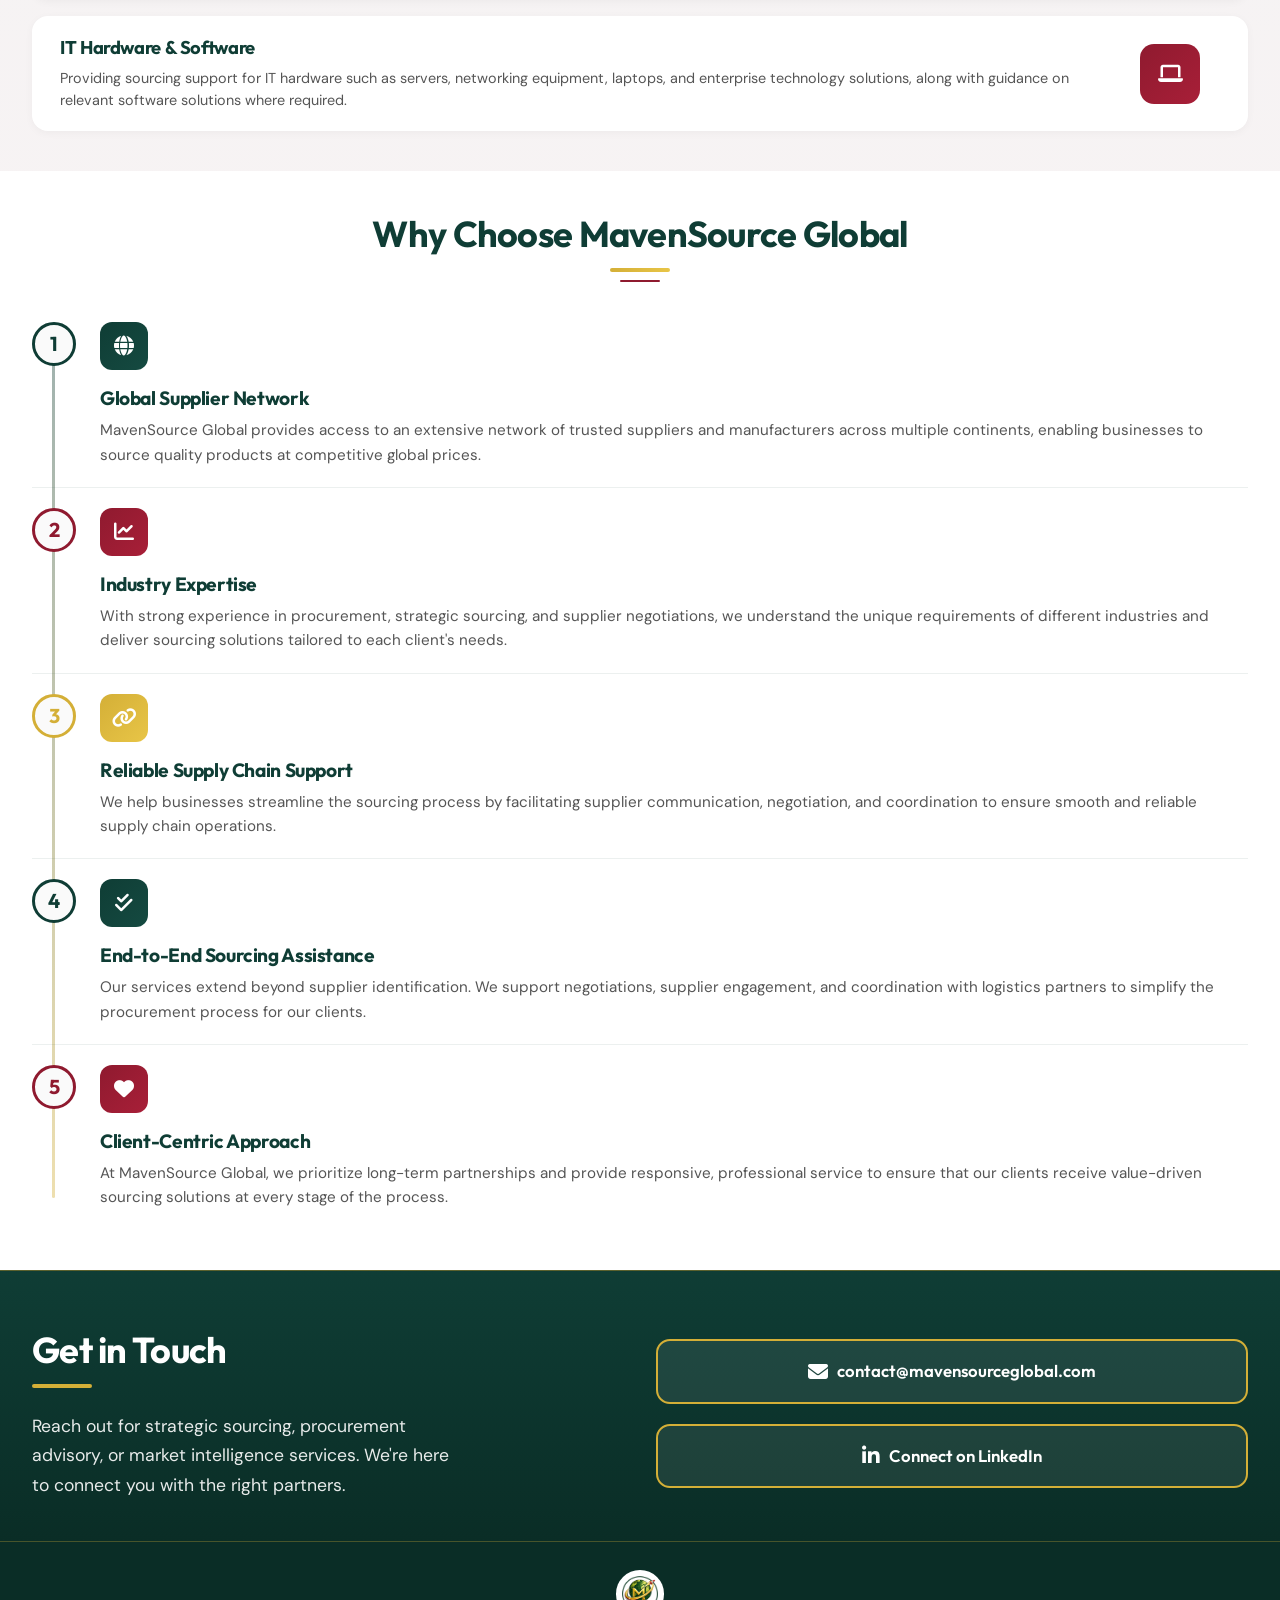
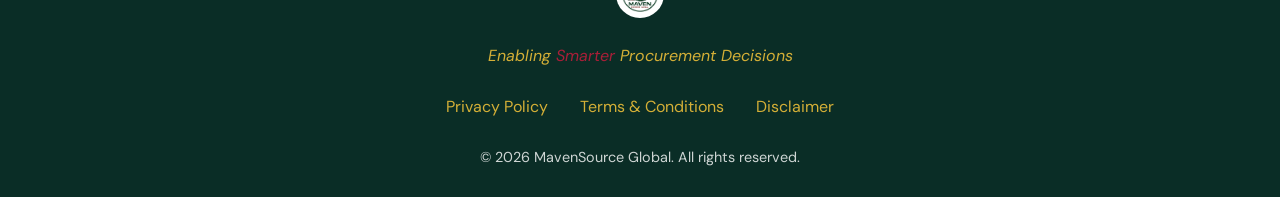
==== commit f0ac2432: "Updated UI" ====
--- a/index.html
+++ b/index.html
@@ -5,19 +5,29 @@
   <meta name="viewport" content="width=device-width, initial-scale=1.0">
   <title>MavenSource Global | Your Trusted Strategic Sourcing Partner</title>
   <meta name="description" content="MavenSource Global connects buyers and suppliers across international markets. Strategic sourcing, procurement advisory, and market intelligence.">
-  <link rel="icon" type="image/svg+xml" href="images/logo-icon.svg">
+  <link rel="icon" type="image/x-icon" href="favicon.ico">
+  <link rel="preconnect" href="https://fonts.googleapis.com">
+  <link rel="preconnect" href="https://fonts.gstatic.com" crossorigin>
+  <link href="https://fonts.googleapis.com/css2?family=Outfit:wght@400;500;600;700&family=DM+Sans:ital,opsz,wght@0,9..40,400;0,9..40,500;0,9..40,600;0,9..40,700;1,9..40,400&display=swap" rel="stylesheet">
+  <link rel="stylesheet" href="https://cdnjs.cloudflare.com/ajax/libs/font-awesome/6.5.1/css/all.min.css" integrity="sha512-DTOQO9RWCH3ppGqcWaEA1BIZOC6xxalwEsw9c2QQeAIftl+Vegovlnee1c9QX4TctnWMn13TZye+giMm8e2LwA==" crossorigin="anonymous" referrerpolicy="no-referrer">
   <link rel="stylesheet" href="css/style.css">
 </head>
 <body>
+  <div class="nav-overlay" id="navOverlay" aria-hidden="true"></div>
   <header class="site-header">
     <div class="container">
       <a href="index.html" class="site-logo">
-        <img src="images/logo-icon-white.svg" alt="" class="logo-icon">
-        <span class="brand">MavenSource Global</span>
+        <img src="images/logo.png" alt="MavenSource Global" class="logo-img">
       </a>
-      <nav>
+      <button class="nav-toggle" aria-label="Toggle menu" aria-expanded="false">
+        <span class="nav-toggle-bar"></span>
+        <span class="nav-toggle-bar"></span>
+        <span class="nav-toggle-bar"></span>
+      </button>
+      <nav class="nav-menu">
         <ul>
           <li><a href="#about">About</a></li>
+          <li><a href="#leadership">Leadership</a></li>
           <li><a href="#vision">Vision & Mission</a></li>
           <li><a href="#values">Values</a></li>
           <li><a href="#services">Services</a></li>
@@ -34,9 +44,9 @@
 
   <section class="hero">
     <div class="container">
-      <h1 class="hero-headline">Enabling <span class="hero-accent">Smarter</span> Procurement Decisions</h1>
-      <div class="gold-line"></div>
-      <p class="hero-sub"><span class="hero-maroon">Strategic Global Sourcing</span> & Supply Chain Advisory</p>
+      <h1 class="hero-headline animate-fade-up">Enabling <span class="hero-accent">Smarter</span> Procurement Decisions</h1>
+      <div class="gold-line animate-scale-in"></div>
+      <p class="hero-sub animate-fade-up animate-delay-1"><span class="hero-maroon">Strategic Global Sourcing</span> & Supply Chain Advisory</p>
     </div>
   </section>
 
@@ -46,73 +56,106 @@
     </svg>
   </div>
 
-  <section id="about" class="section-alt">
-    <div class="container">
-      <div class="section-header">
+  <section id="about" class="section-about">
+    <div class="container">
+      <div class="section-header section-header-left animate-on-scroll" data-delay="0">
         <h2 class="section-title">About</h2>
         <div class="gold-divider"></div>
         <div class="maroon-divider"></div>
       </div>
-      <div class="about-content">
+      <div class="about-layout animate-on-scroll" data-delay="0">
         <p>MavenSource Global is a global sourcing, procurement and market intelligence consultancy that connects buyers and suppliers across international markets. We specialize in identifying reliable manufacturers, facilitating strategic negotiations, and helping businesses secure the right products at competitive terms.</p>
         <p>With strong expertise in procurement, supplier relationship management, and contract negotiation, MavenSource Global acts as a trusted bridge between sellers and buyers, ensuring transparent communication, fair negotiations, and successful commercial outcomes. By leveraging strong procurement expertise and supplier networks, we support organizations in sourcing products efficiently from key global manufacturing hubs.</p>
         <p>In addition to sourcing and negotiation, MavenSource Global provides market intelligence insights, including supplier landscape analysis, price benchmarking, demand trends, and sourcing strategy guidance. These insights help businesses make informed procurement decisions and reduce supply chain risks.</p>
         <p>With a focus on professionalism, trust, and value creation, MavenSource Global aims to simplify global trade and build long-term partnerships between buyers and suppliers.</p>
         <p>We support companies in sourcing products from key manufacturing markets such as APAC, EMEA, North America, India, China, Vietnam, Taiwan, and other major supply hubs. By combining market knowledge with professional negotiation and procurement strategies, we help clients reduce sourcing risks and achieve better commercial outcomes.</p>
-        <p><strong>At MavenSource Global, our mission is simple: connect the right partners, negotiate the right value, and deliver successful global deals.</strong></p>
-      </div>
-    </div>
-  </section>
-
-  <section id="vision">
-    <div class="container">
-      <div class="section-header">
+        <p class="about-highlight"><strong>At MavenSource Global, our mission is simple: connect the right partners, negotiate the right value, and deliver successful global deals.</strong></p>
+      </div>
+    </div>
+  </section>
+
+  <section id="leadership" class="section-leadership">
+    <div class="container">
+      <div class="section-header section-header-left animate-on-scroll" data-delay="0">
+        <h2 class="section-title">Leadership</h2>
+        <div class="gold-divider"></div>
+        <div class="maroon-divider"></div>
+      </div>
+      <div class="founder-layout animate-on-scroll" data-delay="0">
+        <div class="founder-sidebar">
+          <h3>Kandula Manikumar</h3>
+          <p class="founder-title">Founder – MavenSource Global</p>
+          <ul class="founder-credentials">
+            <li><i class="fa-solid fa-graduation-cap"></i> MBA in Finance</li>
+            <li><i class="fa-solid fa-certificate"></i> Certified Supply Chain Specialist (IIPMR, USA)</li>
+            <li><i class="fa-solid fa-briefcase"></i> 10+ years in procurement & sourcing</li>
+          </ul>
+        </div>
+        <div class="founder-content">
+          <p>Kandula Manikumar is the Founder of MavenSource Global, a global sourcing and procurement advisory firm dedicated to connecting businesses with reliable suppliers across international markets.</p>
+          <p>He holds an MBA in Finance and is also a Certified Supply Chain Specialist from the International Institute of Procurement and Market Research (IIPMR), USA. With 10+ years of professional experience in procurement, strategic sourcing, and supplier relationship management, Manikumar has developed strong expertise in global supply chain operations and procurement strategy.</p>
+          <p>During his career, he has worked with leading multinational companies (MNCs), gaining valuable experience in managing global suppliers, negotiating contracts, and supporting international procurement initiatives. His expertise includes global product sourcing, market intelligence, supplier identification, and commercial negotiations.</p>
+          <p>Through MavenSource Global, Manikumar focuses on simplifying international sourcing by acting as a trusted intermediary between buyers and suppliers, facilitating transparent negotiations, and enabling successful global trade partnerships.</p>
+        </div>
+      </div>
+    </div>
+  </section>
+
+  <section id="vision" class="section-vision">
+    <div class="container">
+      <div class="section-header animate-on-scroll" data-delay="0">
         <h2 class="section-title">Vision & Mission</h2>
         <div class="gold-divider"></div>
         <div class="maroon-divider"></div>
       </div>
-
-      <div class="vision-mission">
-        <h3>Vision</h3>
-        <p>To become a trusted global partner in sourcing, procurement, and market intelligence by connecting businesses with reliable suppliers and enabling successful international trade.</p>
-      </div>
-
-      <div class="vision-mission">
-        <h3>Mission</h3>
-        <p>Our mission is to simplify global sourcing by providing expert negotiation, supplier intelligence, and procurement advisory that help businesses make informed decisions and build sustainable supplier relationships.</p>
-      </div>
-
-      <div class="brand-statement">
+      <div class="vision-grid animate-on-scroll" data-delay="0">
+        <div class="vision-card">
+          <div class="vision-icon-wrap"><i class="fa-solid fa-eye"></i></div>
+          <h3>Vision</h3>
+          <p>To become a trusted global partner in sourcing, procurement, and market intelligence by connecting businesses with reliable suppliers and enabling successful international trade.</p>
+        </div>
+        <div class="mission-card">
+          <div class="vision-icon-wrap"><i class="fa-solid fa-bullseye"></i></div>
+          <h3>Mission</h3>
+          <p>Our mission is to simplify global sourcing by providing expert negotiation, supplier intelligence, and procurement advisory that help businesses make informed decisions and build sustainable supplier relationships.</p>
+        </div>
+      </div>
+      <div class="brand-statement animate-on-scroll" data-delay="0">
         "MavenSource Global <strong>connects markets</strong>, <strong>negotiates value</strong>, and <strong>delivers intelligent sourcing solutions</strong> for global businesses."
       </div>
     </div>
   </section>
 
-  <section id="values" class="section-alt">
-    <div class="container">
-      <div class="section-header">
+  <section id="values" class="section-values">
+    <div class="container">
+      <div class="section-header animate-on-scroll" data-delay="0">
         <h2 class="section-title">Core Values</h2>
         <div class="gold-divider"></div>
         <div class="maroon-divider"></div>
       </div>
-      <div class="values-grid">
-        <div class="value-card value-border-green">
+      <div class="values-bento">
+        <div class="value-item value-featured value-border-green animate-on-scroll" data-delay="0">
+          <i class="fa-solid fa-shield-halved value-icon"></i>
           <h4>Integrity</h4>
           <p>We promote transparent and ethical dealings between buyers and suppliers.</p>
         </div>
-        <div class="value-card value-border-maroon">
+        <div class="value-item value-border-maroon animate-on-scroll" data-delay="1">
+          <i class="fa-solid fa-handshake value-icon"></i>
           <h4>Trust</h4>
           <p>Building long-term partnerships through reliable sourcing and fair negotiations.</p>
         </div>
-        <div class="value-card value-border-gold">
+        <div class="value-item value-border-gold animate-on-scroll" data-delay="2">
+          <i class="fa-solid fa-lightbulb value-icon"></i>
           <h4>Expertise</h4>
           <p>Leveraging procurement knowledge and market intelligence to deliver strategic value.</p>
         </div>
-        <div class="value-card value-border-green">
+        <div class="value-item value-border-green animate-on-scroll" data-delay="3">
+          <i class="fa-solid fa-globe value-icon"></i>
           <h4>Global Connectivity</h4>
           <p>Bridging international markets and enabling smooth trade partnerships.</p>
         </div>
-        <div class="value-card value-border-maroon">
+        <div class="value-item value-border-maroon animate-on-scroll" data-delay="4">
+          <i class="fa-solid fa-chart-line value-icon"></i>
           <h4>Value Creation</h4>
           <p>Helping clients achieve better pricing, quality, and supplier reliability.</p>
         </div>
@@ -120,39 +163,46 @@
     </div>
   </section>
 
-  <section id="services">
-    <div class="container">
-      <div class="section-header">
+  <section id="services" class="section-services">
+    <div class="container">
+      <div class="section-header section-header-left animate-on-scroll" data-delay="0">
         <h2 class="section-title">Key Services We Provide</h2>
         <div class="gold-divider"></div>
         <div class="maroon-divider"></div>
       </div>
       <div class="services-grid">
-        <div class="service-card service-border-green">
+        <div class="service-box service-border-green animate-on-scroll" data-delay="0">
+          <i class="fa-solid fa-earth-americas service-icon"></i>
           <h3>Global Product Sourcing</h3>
           <p>Identifying and connecting businesses with reliable manufacturers and suppliers across global markets, including India, China, Vietnam, Taiwan, and other key sourcing hubs.</p>
         </div>
-        <div class="service-card service-border-maroon">
+        <div class="service-box service-border-maroon animate-on-scroll" data-delay="1">
+          <i class="fa-solid fa-briefcase service-icon"></i>
           <h3>Procurement Advisory</h3>
           <p>Providing strategic guidance on procurement processes, supplier selection, cost optimization, and sourcing strategies to help organizations improve purchasing efficiency.</p>
         </div>
-        <div class="service-card service-border-gold">
+        <div class="service-box service-border-gold animate-on-scroll" data-delay="2">
+          <i class="fa-solid fa-chart-pie service-icon"></i>
           <h3>Market Intelligence</h3>
           <p>Delivering insights on supplier landscapes, pricing trends, and industry developments to support informed sourcing and procurement decisions.</p>
         </div>
-        <div class="service-card service-border-green">
+        <div class="service-box service-border-green animate-on-scroll" data-delay="3">
+          <i class="fa-solid fa-magnifying-glass service-icon"></i>
           <h3>Supplier Identification & Verification</h3>
           <p>Helping businesses identify trustworthy suppliers and assess their capabilities, quality standards, and reliability before entering into business relationships.</p>
         </div>
-        <div class="service-card service-border-maroon">
+        <div class="service-box service-border-maroon animate-on-scroll" data-delay="4">
+          <i class="fa-solid fa-comments service-icon"></i>
           <h3>Negotiation & Deal Facilitation</h3>
           <p>Acting as a trusted intermediary between buyers and suppliers to facilitate transparent communication and negotiate mutually beneficial commercial agreements.</p>
         </div>
-        <div class="service-card service-border-gold">
+        <div class="service-box service-border-gold animate-on-scroll" data-delay="5">
+          <i class="fa-solid fa-people-group service-icon"></i>
           <h3>Supplier Relationship Management</h3>
           <p>Supporting businesses in building strong, long-term supplier partnerships to ensure consistency, reliability, and sustainable supply chains.</p>
         </div>
-        <div class="service-card service-border-green">
+        <div class="service-box service-border-green animate-on-scroll" data-delay="6">
+          <i class="fa-solid fa-truck-fast service-icon"></i>
           <h3>Global Trade & Sourcing Support</h3>
           <p>Assisting companies with sourcing coordination, supplier communication, and supply chain alignment for smooth international procurement operations.</p>
         </div>
@@ -160,67 +210,67 @@
     </div>
   </section>
 
-  <section id="industries" class="section-alt">
-    <div class="container">
-      <div class="section-header">
+  <section id="industries" class="section-industries">
+    <div class="container">
+      <div class="section-header animate-on-scroll" data-delay="0">
         <h2 class="section-title">Industries We Serve</h2>
         <div class="gold-divider"></div>
         <div class="maroon-divider"></div>
         <p class="section-subtitle">MavenSource Global supports a diverse range of industries by connecting businesses with reliable suppliers and global manufacturing partners worldwide.</p>
       </div>
-      <div class="industries-grid">
-        <div class="industry-item industry-icon-green">
-          <div class="industry-icon">🏭</div>
-          <div>
+      <div class="industries-zigzag">
+        <div class="industry-row industry-row-left industry-icon-green animate-on-scroll" data-delay="0">
+          <div class="industry-icon"><i class="fa-solid fa-industry"></i></div>
+          <div class="industry-text">
             <h4>Manufacturing & Industrial</h4>
             <p>Sourcing industrial components, machinery parts, tools, and raw materials required for manufacturing and production processes.</p>
           </div>
         </div>
-        <div class="industry-item industry-icon-maroon">
-          <div class="industry-icon">🏗</div>
-          <div>
+        <div class="industry-row industry-row-right industry-icon-maroon animate-on-scroll" data-delay="1">
+          <div class="industry-icon"><i class="fa-solid fa-hard-hat"></i></div>
+          <div class="industry-text">
             <h4>Construction</h4>
             <p>Supporting construction companies with the sourcing of building materials, construction equipment, machinery, and project-related supplies.</p>
           </div>
         </div>
-        <div class="industry-item industry-icon-gold">
-          <div class="industry-icon">🚗</div>
-          <div>
+        <div class="industry-row industry-row-left industry-icon-gold animate-on-scroll" data-delay="2">
+          <div class="industry-icon"><i class="fa-solid fa-car"></i></div>
+          <div class="industry-text">
             <h4>Automotive</h4>
             <p>Identifying and sourcing automotive components, vehicle parts, tools, and specialized equipment for automotive businesses and suppliers.</p>
           </div>
         </div>
-        <div class="industry-item industry-icon-green">
-          <div class="industry-icon">🛒</div>
-          <div>
+        <div class="industry-row industry-row-right industry-icon-green animate-on-scroll" data-delay="3">
+          <div class="industry-icon"><i class="fa-solid fa-cart-shopping"></i></div>
+          <div class="industry-text">
             <h4>Retail & E-Commerce</h4>
             <p>Helping retailers and online businesses source finished consumer goods, private label products, and merchandise from global manufacturers.</p>
           </div>
         </div>
-        <div class="industry-item industry-icon-maroon">
-          <div class="industry-icon">💻</div>
-          <div>
+        <div class="industry-row industry-row-left industry-icon-maroon animate-on-scroll" data-delay="4">
+          <div class="industry-icon"><i class="fa-solid fa-microchip"></i></div>
+          <div class="industry-text">
             <h4>Technology & Electronics</h4>
             <p>Facilitating sourcing of electronic components, devices, and technology equipment for businesses operating in the technology sector.</p>
           </div>
         </div>
-        <div class="industry-item industry-icon-gold">
-          <div class="industry-icon">🏥</div>
-          <div>
+        <div class="industry-row industry-row-right industry-icon-gold animate-on-scroll" data-delay="5">
+          <div class="industry-icon"><i class="fa-solid fa-heart-pulse"></i></div>
+          <div class="industry-text">
             <h4>Healthcare & Medical Supplies</h4>
             <p>Supporting healthcare providers and distributors with sourcing of medical supplies, equipment, and healthcare consumables from reliable manufacturers.</p>
           </div>
         </div>
-        <div class="industry-item industry-icon-green">
-          <div class="industry-icon">🧴</div>
-          <div>
+        <div class="industry-row industry-row-left industry-icon-green animate-on-scroll" data-delay="6">
+          <div class="industry-icon"><i class="fa-solid fa-basket-shopping"></i></div>
+          <div class="industry-text">
             <h4>Consumer Products</h4>
             <p>Helping businesses source a wide range of consumer goods including household items, lifestyle products, and packaged goods.</p>
           </div>
         </div>
-        <div class="industry-item industry-icon-maroon">
-          <div class="industry-icon">🔧</div>
-          <div>
+        <div class="industry-row industry-row-right industry-icon-maroon animate-on-scroll" data-delay="7">
+          <div class="industry-icon"><i class="fa-solid fa-laptop"></i></div>
+          <div class="industry-text">
             <h4>IT Hardware & Software</h4>
             <p>Providing sourcing support for IT hardware such as servers, networking equipment, laptops, and enterprise technology solutions, along with guidance on relevant software solutions where required.</p>
           </div>
@@ -229,59 +279,79 @@
     </div>
   </section>
 
-  <section id="why">
-    <div class="container">
-      <div class="section-header">
+  <section id="why" class="section-why">
+    <div class="container">
+      <div class="section-header animate-on-scroll" data-delay="0">
         <h2 class="section-title">Why Choose MavenSource Global</h2>
         <div class="gold-divider"></div>
         <div class="maroon-divider"></div>
       </div>
-      <div class="why-grid">
-        <div class="why-card why-icon-green">
-          <div class="icon">🌐</div>
-          <h4>Global Supplier Network</h4>
-          <p>MavenSource Global provides access to an extensive network of trusted suppliers and manufacturers across multiple continents, enabling businesses to source quality products at competitive global prices.</p>
-        </div>
-        <div class="why-card why-icon-maroon">
-          <div class="icon">📊</div>
-          <h4>Industry Expertise</h4>
-          <p>With strong experience in procurement, strategic sourcing, and supplier negotiations, we understand the unique requirements of different industries and deliver sourcing solutions tailored to each client's needs.</p>
-        </div>
-        <div class="why-card why-icon-gold">
-          <div class="icon">🔗</div>
-          <h4>Reliable Supply Chain Support</h4>
-          <p>We help businesses streamline the sourcing process by facilitating supplier communication, negotiation, and coordination to ensure smooth and reliable supply chain operations.</p>
-        </div>
-        <div class="why-card why-icon-green">
-          <div class="icon">✓</div>
-          <h4>End-to-End Sourcing Assistance</h4>
-          <p>Our services extend beyond supplier identification. We support negotiations, supplier engagement, and coordination with logistics partners to simplify the procurement process for our clients.</p>
-        </div>
-        <div class="why-card why-icon-maroon">
-          <div class="icon">♥</div>
-          <h4>Client-Centric Approach</h4>
-          <p>At MavenSource Global, we prioritize long-term partnerships and provide responsive, professional service to ensure that our clients receive value-driven sourcing solutions at every stage of the process.</p>
-        </div>
-      </div>
-    </div>
-  </section>
-
-  <section id="contact" class="contact-section">
-    <div class="container">
-      <div class="section-header">
-        <h2 class="section-title">Contact</h2>
-        <div class="gold-divider"></div>
-      </div>
-      <p>Get in touch with us for strategic sourcing, procurement advisory, or market intelligence services.</p>
-      <div class="contact-links">
-        <a href="mailto:contact@mavensourceglobal.com">📧 contact@mavensourceglobal.com</a>
-        <a href="https://www.linkedin.com/company/mavensource-global" target="_blank" rel="noopener">LinkedIn</a>
+      <div class="why-timeline">
+        <div class="why-step why-icon-green animate-on-scroll" data-delay="0">
+          <span class="why-step-num">1</span>
+          <div class="why-step-content">
+            <div class="icon"><i class="fa-solid fa-globe"></i></div>
+            <h4>Global Supplier Network</h4>
+            <p>MavenSource Global provides access to an extensive network of trusted suppliers and manufacturers across multiple continents, enabling businesses to source quality products at competitive global prices.</p>
+          </div>
+        </div>
+        <div class="why-step why-icon-maroon animate-on-scroll" data-delay="1">
+          <span class="why-step-num">2</span>
+          <div class="why-step-content">
+            <div class="icon"><i class="fa-solid fa-chart-line"></i></div>
+            <h4>Industry Expertise</h4>
+            <p>With strong experience in procurement, strategic sourcing, and supplier negotiations, we understand the unique requirements of different industries and deliver sourcing solutions tailored to each client's needs.</p>
+          </div>
+        </div>
+        <div class="why-step why-icon-gold animate-on-scroll" data-delay="2">
+          <span class="why-step-num">3</span>
+          <div class="why-step-content">
+            <div class="icon"><i class="fa-solid fa-link"></i></div>
+            <h4>Reliable Supply Chain Support</h4>
+            <p>We help businesses streamline the sourcing process by facilitating supplier communication, negotiation, and coordination to ensure smooth and reliable supply chain operations.</p>
+          </div>
+        </div>
+        <div class="why-step why-icon-green animate-on-scroll" data-delay="3">
+          <span class="why-step-num">4</span>
+          <div class="why-step-content">
+            <div class="icon"><i class="fa-solid fa-check-double"></i></div>
+            <h4>End-to-End Sourcing Assistance</h4>
+            <p>Our services extend beyond supplier identification. We support negotiations, supplier engagement, and coordination with logistics partners to simplify the procurement process for our clients.</p>
+          </div>
+        </div>
+        <div class="why-step why-icon-maroon animate-on-scroll" data-delay="4">
+          <span class="why-step-num">5</span>
+          <div class="why-step-content">
+            <div class="icon"><i class="fa-solid fa-heart"></i></div>
+            <h4>Client-Centric Approach</h4>
+            <p>At MavenSource Global, we prioritize long-term partnerships and provide responsive, professional service to ensure that our clients receive value-driven sourcing solutions at every stage of the process.</p>
+          </div>
+        </div>
+      </div>
+    </div>
+  </section>
+
+  <section id="contact" class="section-contact contact-section">
+    <div class="container">
+      <div class="contact-layout">
+        <div class="contact-info animate-on-scroll" data-delay="0">
+          <h2 class="section-title">Get in Touch</h2>
+          <div class="gold-divider"></div>
+          <p>Reach out for strategic sourcing, procurement advisory, or market intelligence services. We're here to connect you with the right partners.</p>
+        </div>
+        <div class="contact-actions animate-on-scroll" data-delay="0">
+          <a href="mailto:contact@mavensourceglobal.com" class="contact-btn contact-email"><i class="fa-solid fa-envelope"></i> contact@mavensourceglobal.com</a>
+          <a href="https://www.linkedin.com/in/mani-kumar-5650/" target="_blank" rel="noopener" class="contact-btn contact-linkedin"><i class="fa-brands fa-linkedin-in"></i> Connect on LinkedIn</a>
+        </div>
       </div>
     </div>
   </section>
 
   <footer class="site-footer">
     <div class="container">
+      <a href="index.html" class="footer-logo">
+        <img src="images/logo.png" alt="MavenSource Global" class="logo-img">
+      </a>
       <p class="footer-motto">Enabling <em>Smarter</em> Procurement Decisions</p>
       <div class="links">
         <a href="privacy.html">Privacy Policy</a>
@@ -294,6 +364,44 @@
 
   <script>
     document.getElementById('year').textContent = new Date().getFullYear();
+
+    // Scroll-triggered animations
+    const observerOptions = { threshold: 0.1, rootMargin: '0px 0px -50px 0px' };
+    const observer = new IntersectionObserver((entries) => {
+      entries.forEach(entry => {
+        if (entry.isIntersecting) {
+          const delay = entry.target.dataset.delay || 0;
+          entry.target.style.animationDelay = `${delay * 0.1}s`;
+          entry.target.classList.add('animate-visible');
+        }
+      });
+    }, observerOptions);
+
+    document.querySelectorAll('.animate-on-scroll').forEach(el => observer.observe(el));
+
+    // Mobile nav toggle
+    const navToggle = document.querySelector('.nav-toggle');
+    const navMenu = document.querySelector('.nav-menu');
+    function closeNav() {
+      if (navToggle) navToggle.setAttribute('aria-expanded', 'false');
+      if (navMenu) navMenu.classList.remove('is-open');
+      document.body.classList.remove('nav-open');
+      const overlay = document.getElementById('navOverlay');
+      if (overlay) overlay.setAttribute('aria-hidden', 'true');
+    }
+    if (navToggle && navMenu) {
+      navToggle.addEventListener('click', () => {
+        const isOpen = navToggle.getAttribute('aria-expanded') === 'true';
+        navToggle.setAttribute('aria-expanded', !isOpen);
+        navMenu.classList.toggle('is-open');
+        document.body.classList.toggle('nav-open', !isOpen);
+        const overlay = document.getElementById('navOverlay');
+        if (overlay) overlay.setAttribute('aria-hidden', isOpen);
+      });
+      navMenu.querySelectorAll('a').forEach(link => link.addEventListener('click', closeNav));
+      const overlay = document.getElementById('navOverlay');
+      if (overlay) overlay.addEventListener('click', closeNav);
+    }
   </script>
 </body>
 </html>
--- a/css/style.css
+++ b/css/style.css
@@ -1,4 +1,4 @@
-/* MavenSource Global - Refined palette from business card */
+/* MavenSource Global - Modern Stylish UI */
 :root {
   --primary-green: #0F3D35;
   --primary-green-light: #154a41;
@@ -13,6 +13,12 @@
   --text-dark: #333333;
   --text-muted: #555;
   --white: #ffffff;
+  --font-heading: 'Outfit', sans-serif;
+  --font-body: 'DM Sans', sans-serif;
+  --shadow-sm: 0 2px 8px rgba(0,0,0,0.04);
+  --shadow-md: 0 4px 20px rgba(0,0,0,0.08);
+  --shadow-lg: 0 12px 40px rgba(0,0,0,0.12);
+  --transition: 0.35s cubic-bezier(0.4, 0, 0.2, 1);
 }
 
 * {
@@ -25,15 +31,66 @@
 
 body {
   margin: 0;
-  font-family: 'Segoe UI', -apple-system, BlinkMacSystemFont, sans-serif;
+  font-family: var(--font-body);
   color: var(--text-dark);
   background: var(--bg-light);
   line-height: 1.7;
 }
 
+/* Animations */
+@keyframes fadeUp {
+  from { opacity: 0; transform: translateY(30px); }
+  to { opacity: 1; transform: translateY(0); }
+}
+
+@keyframes scaleIn {
+  from { opacity: 0; transform: scaleX(0); }
+  to { opacity: 1; transform: scaleX(1); }
+}
+
+@keyframes slideUpFade {
+  from { opacity: 0; transform: translateY(40px); }
+  to { opacity: 1; transform: translateY(0); }
+}
+
+@keyframes float {
+  0%, 100% { transform: translateY(0); }
+  50% { transform: translateY(-8px); }
+}
+
+@keyframes shimmer {
+  0% { background-position: -200% 0; }
+  100% { background-position: 200% 0; }
+}
+
+.animate-fade-up {
+  animation: fadeUp 0.8s ease-out forwards;
+}
+
+.animate-scale-in {
+  animation: scaleIn 0.6s ease-out 0.3s forwards;
+  transform-origin: center;
+  opacity: 0;
+}
+
+.animate-delay-1 { animation-delay: 0.5s; opacity: 0; animation: fadeUp 0.8s ease-out 0.5s forwards; }
+
+.animate-on-scroll {
+  opacity: 0;
+  transform: translateY(40px);
+  transition: opacity 0.7s var(--transition), transform 0.7s var(--transition);
+}
+
+.animate-on-scroll.animate-visible {
+  opacity: 1;
+  transform: translateY(0);
+}
+
 h1, h2, h3, h4 {
+  font-family: var(--font-heading);
   font-weight: 700;
   line-height: 1.25;
+  letter-spacing: -0.02em;
 }
 
 h1 { font-size: clamp(2rem, 5vw, 3.25rem); }
@@ -47,12 +104,16 @@
 }
 
 section {
-  padding: 3.5rem 0;
-}
-
-/* Alternating section backgrounds */
-.section-alt {
-  background: linear-gradient(180deg, rgba(143, 26, 47, 0.04) 0%, rgba(15, 61, 53, 0.03) 100%);
+  padding: 2.5rem 0;
+}
+
+.section-header-left {
+  text-align: left;
+}
+
+.section-header-left .gold-divider,
+.section-header-left .maroon-divider {
+  margin-left: 0;
 }
 
 /* Header */
@@ -63,9 +124,14 @@
   position: sticky;
   top: 0;
   z-index: 100;
-  box-shadow: 0 4px 20px rgba(0,0,0,0.25);
-  border-bottom: 2px solid rgba(212, 175, 55, 0.3);
-  box-shadow: 0 2px 0 rgba(143, 26, 47, 0.2);
+  box-shadow: 0 4px 24px rgba(0,0,0,0.2);
+  border-bottom: 2px solid rgba(212, 175, 55, 0.35);
+  backdrop-filter: blur(10px);
+  transition: box-shadow var(--transition);
+}
+
+.site-header:hover {
+  box-shadow: 0 6px 32px rgba(0,0,0,0.25);
 }
 
 .site-header .container {
@@ -79,21 +145,65 @@
 .site-logo {
   display: flex;
   align-items: center;
-  gap: 0.75rem;
+  justify-content: center;
   text-decoration: none;
   color: var(--white);
-}
-
-.site-logo .logo-icon {
+  background: white;
+  border-radius: 50%;
+  padding: 6px;
+}
+
+.site-logo .logo-img {
   height: 40px;
-  width: 40px;
+  width: auto;
   flex-shrink: 0;
-}
-
-.site-logo .brand {
-  font-size: 1.2rem;
-  font-weight: 700;
-  letter-spacing: 0.02em;
+  display: block;
+}
+
+/* Nav overlay - hidden by default */
+.nav-overlay {
+  display: none;
+}
+
+/* Hamburger - hidden on desktop */
+.nav-toggle {
+  display: none;
+  flex-direction: column;
+  justify-content: center;
+  gap: 5px;
+  width: 44px;
+  height: 44px;
+  padding: 10px;
+  background: rgba(255,255,255,0.1);
+  border: 1px solid rgba(255,255,255,0.3);
+  border-radius: 8px;
+  cursor: pointer;
+  transition: all var(--transition);
+}
+
+.nav-toggle:hover {
+  background: rgba(255,255,255,0.2);
+}
+
+.nav-toggle-bar {
+  display: block;
+  width: 100%;
+  height: 2px;
+  background: var(--white);
+  border-radius: 1px;
+  transition: transform var(--transition), opacity var(--transition);
+}
+
+.nav-toggle[aria-expanded="true"] .nav-toggle-bar:nth-child(1) {
+  transform: translateY(7px) rotate(45deg);
+}
+
+.nav-toggle[aria-expanded="true"] .nav-toggle-bar:nth-child(2) {
+  opacity: 0;
+}
+
+.nav-toggle[aria-expanded="true"] .nav-toggle-bar:nth-child(3) {
+  transform: translateY(-7px) rotate(-45deg);
 }
 
 nav {
@@ -105,37 +215,138 @@
   margin: 0;
   padding: 0;
   display: flex;
-  gap: 0.25rem;
+  align-items: center;
+  gap: 0.15rem;
   flex-wrap: wrap;
 }
 
 nav a {
+  color: rgba(255,255,255,0.95);
+  text-decoration: none;
+  font-family: var(--font-heading);
+  font-weight: 500;
+  font-size: 0.875rem;
+  padding: 0.5rem 0.65rem;
+  border-radius: 6px;
+  transition: all var(--transition);
+  white-space: nowrap;
+}
+
+nav a:hover, nav a:focus {
+  background: rgba(255,255,255,0.15);
   color: var(--white);
-  text-decoration: none;
-  font-weight: 500;
-  font-size: 0.9rem;
-  padding: 0.5rem 0.75rem;
-  border-radius: 6px;
-  transition: background 0.2s, color 0.2s;
-}
-
-nav a:hover, nav a:focus {
-  background: rgba(255,255,255,0.1);
-  color: var(--accent-gold);
+}
+
+nav a:focus-visible {
+  outline: 2px solid var(--accent-gold);
+  outline-offset: 2px;
+}
+
+/* Visual separation for legal links */
+nav ul li:nth-last-child(3) {
+  border-left: 1px solid rgba(255,255,255,0.35);
+  margin-left: 0.35rem;
+  padding-left: 0.65rem;
+}
+
+nav ul li:nth-last-child(-n+3) a {
+  color: rgba(255,255,255,0.9);
+  font-size: 0.82rem;
+}
+
+/* Responsive nav - hamburger menu */
+@media (max-width: 992px) {
+  .nav-toggle {
+    display: flex;
+    margin-left: auto;
+  }
+
+  .nav-menu {
+    position: fixed;
+    top: 0;
+    right: 0;
+    width: min(320px, 85vw);
+    height: 100vh;
+    height: 100dvh;
+    background: linear-gradient(180deg, var(--primary-green) 0%, #0a2d26 100%);
+    margin: 0;
+    padding: 5rem 1.5rem 2rem;
+    box-shadow: -8px 0 32px rgba(0,0,0,0.3);
+    z-index: 99;
+    transform: translateX(100%);
+    transition: transform 0.3s ease;
+    overflow-y: auto;
+  }
+
+  .nav-menu.is-open {
+    transform: translateX(0);
+  }
+
+  .nav-menu ul {
+    flex-direction: column;
+    align-items: stretch;
+    gap: 0;
+  }
+
+  .nav-menu li {
+    border-bottom: 1px solid rgba(255,255,255,0.1);
+  }
+
+  .nav-menu li:nth-last-child(3) {
+    border-left: none;
+    margin-left: 0;
+    padding-left: 0;
+  }
+
+  .nav-menu a {
+    display: block;
+    padding: 1rem 0;
+    font-size: 1rem;
+  }
+
+  .nav-menu li:nth-last-child(-n+3) a {
+    font-size: 0.95rem;
+  }
+
+  .nav-overlay {
+    position: fixed;
+    inset: 0;
+    background: rgba(0,0,0,0.5);
+    z-index: 98;
+    cursor: pointer;
+  }
+
+  body.nav-open .nav-overlay[aria-hidden="false"] {
+    display: block;
+  }
+}
+
+@media (max-width: 480px) {
+  .site-header .container {
+    padding: 0 1rem;
+  }
+
+  .site-logo .logo-img {
+    height: 36px;
+  }
+
+  .site-logo {
+    padding: 5px;
+  }
 }
 
 /* Hero */
 .hero {
   background: linear-gradient(135deg, var(--primary-green) 0%, var(--primary-green-light) 50%, #0a2d26 100%);
   color: var(--white);
-  padding: 5rem 2rem 6rem;
+  padding: 3.5rem 2rem 4rem;
   text-align: center;
   position: relative;
   overflow: hidden;
   display: flex;
   align-items: center;
   justify-content: center;
-  min-height: 320px;
+  min-height: 280px;
 }
 
 .hero::before {
@@ -153,10 +364,11 @@
   bottom: 0;
   width: min(55%, 500px);
   height: 100%;
-  background: url("../images/hero-meeting.png") no-repeat right bottom;
+  background: url("../images/meeting-assessment.png") no-repeat right bottom;
   background-size: contain;
   pointer-events: none;
-  opacity: 0.4;
+  opacity: 0.45;
+  animation: float 6s ease-in-out infinite;
 }
 
 .hero .container {
@@ -185,6 +397,7 @@
   background: var(--accent-gold);
   margin: 1.25rem auto;
   border-radius: 2px;
+  box-shadow: 0 0 24px rgba(212, 175, 55, 0.4);
 }
 
 .hero-headline .hero-accent {
@@ -228,7 +441,7 @@
 /* Curved wave divider */
 .wave-divider {
   position: relative;
-  height: 60px;
+  height: 40px;
   margin: -1px 0 0;
   background: var(--primary-green);
 }
@@ -238,7 +451,7 @@
   bottom: 0;
   left: 0;
   width: 100%;
-  height: 60px;
+  height: 40px;
 }
 
 .wave-divider path {
@@ -248,10 +461,11 @@
 /* Section styling */
 .section-header {
   text-align: center;
-  margin-bottom: 2rem;
+  margin-bottom: 1.25rem;
 }
 
 .section-title {
+  font-family: var(--font-heading);
   color: var(--primary-green);
   margin: 0;
   font-size: clamp(1.5rem, 4vw, 2.25rem);
@@ -260,9 +474,14 @@
 .gold-divider {
   width: 60px;
   height: 4px;
-  background: var(--accent-gold);
+  background: linear-gradient(90deg, var(--accent-gold), var(--accent-gold-light));
   margin: 0.75rem auto 0;
   border-radius: 2px;
+  transition: width var(--transition);
+}
+
+.section-header:hover .gold-divider {
+  width: 80px;
 }
 
 .section-header .maroon-divider {
@@ -281,340 +500,786 @@
   line-height: 1.6;
 }
 
-/* About */
-.about-content {
+/* Section: About - Two-column layout with highlight */
+.section-about {
+  background: linear-gradient(180deg, rgba(143, 26, 47, 0.05) 0%, rgba(15, 61, 53, 0.04) 100%);
+  position: relative;
+  overflow: hidden;
+}
+
+.section-about::before {
+  content: '';
+  position: absolute;
+  right: 0;
+  bottom: 0;
+  width: min(45%, 400px);
+  height: 100%;
+  background: url("../images/hero-meeting.png") no-repeat right bottom;
+  background-size: contain;
+  pointer-events: none;
+  opacity: 0.2;
+}
+
+.about-layout {
+  display: grid;
+  grid-template-columns: 1fr 1fr;
+  gap: 0.5rem 2.5rem;
   max-width: 100%;
+  margin-top: 1rem;
+}
+
+.about-layout p {
+  margin: 0 0 0.4rem;
+  color: var(--text-muted);
+  font-size: 0.98rem;
+  line-height: 1.6;
+}
+
+.about-layout p.about-highlight {
+  grid-column: 1 / -1;
+  background: linear-gradient(135deg, var(--primary-green) 0%, var(--primary-green-light) 100%);
+  color: var(--white);
+  padding: 1.25rem 1.75rem;
+  border-radius: 12px;
+  margin: 0.5rem 0 0;
+  font-size: 1.05rem;
+  border-left: 4px solid var(--accent-gold);
+}
+
+.about-layout p.about-highlight strong {
+  color: var(--accent-gold);
+}
+
+@media (max-width: 900px) {
+  .about-layout {
+    grid-template-columns: 1fr;
+  }
+}
+
+/* Section: Leadership - Split layout */
+.section-leadership {
+  background: var(--bg-white);
+  padding: 2.5rem 0;
+}
+
+.founder-layout {
+  display: grid;
+  grid-template-columns: 280px 1fr;
+  gap: 2rem;
+  margin-top: 1.25rem;
+  align-items: start;
+}
+
+.founder-sidebar {
+  background: linear-gradient(180deg, var(--primary-green) 0%, var(--primary-green-light) 100%);
+  color: var(--white);
+  padding: 1.75rem;
+  border-radius: 14px;
+  position: sticky;
+  top: 120px;
+  box-shadow: var(--shadow-lg);
+}
+
+.founder-sidebar h3 {
+  color: var(--white);
+  margin: 0 0 0.5rem;
+  font-size: 1.4rem;
+}
+
+.founder-title {
+  color: var(--accent-gold);
+  font-weight: 600;
+  font-size: 0.95rem;
+  margin: 0 0 1.5rem;
+}
+
+.founder-credentials {
+  list-style: none;
   margin: 0;
   padding: 0;
-  column-count: 2;
-  column-gap: 3rem;
-  text-align: left;
-}
-
-.about-content p {
+}
+
+.founder-credentials li {
+  display: flex;
+  align-items: center;
+  gap: 0.75rem;
+  padding: 0.6rem 0;
+  font-size: 0.9rem;
+  color: rgba(255,255,255,0.95);
+  border-bottom: 1px solid rgba(255,255,255,0.15);
+}
+
+.founder-credentials li:last-child {
+  border-bottom: none;
+}
+
+.founder-credentials i {
+  color: var(--accent-gold);
+  width: 20px;
+  flex-shrink: 0;
+}
+
+.founder-content {
+  background: var(--bg-light);
+  padding: 1.75rem 2rem;
+  border-radius: 14px;
+  border: 1px solid rgba(15, 61, 53, 0.08);
+}
+
+.founder-content p {
+  margin: 0 0 0.9rem;
+  color: var(--text-muted);
+  line-height: 1.65;
+  font-size: 0.95rem;
+}
+
+.founder-content p:last-child {
+  margin-bottom: 0;
+}
+
+@media (max-width: 900px) {
+  .founder-layout {
+    grid-template-columns: 1fr;
+  }
+  .founder-sidebar {
+    position: static;
+  }
+}
+
+/* Section: Vision & Mission - Side-by-side cards */
+.section-vision {
+  background: linear-gradient(180deg, rgba(15, 61, 53, 0.03) 0%, rgba(143, 26, 47, 0.04) 100%);
+  padding: 2.5rem 0;
+}
+
+.vision-grid {
+  display: grid;
+  grid-template-columns: 1fr 1fr;
+  gap: 1.5rem;
   margin-bottom: 1.25rem;
-  color: var(--text-muted);
-  font-size: 1rem;
-  line-height: 1.7;
-  text-align: left;
-  break-inside: avoid;
-}
-
-.about-content p:last-child {
-  margin-bottom: 0;
-}
-
-.about-content p strong {
+}
+
+.vision-card,
+.mission-card {
+  background: var(--bg-white);
+  padding: 1.75rem 2rem;
+  border-radius: 16px;
+  box-shadow: var(--shadow-md);
+  transition: all var(--transition);
+  position: relative;
+  overflow: hidden;
+}
+
+.vision-card::before {
+  content: '';
+  position: absolute;
+  top: 0;
+  left: 0;
+  right: 0;
+  height: 4px;
+  background: linear-gradient(90deg, var(--primary-green), var(--accent-teal));
+}
+
+.mission-card::before {
+  content: '';
+  position: absolute;
+  top: 0;
+  left: 0;
+  right: 0;
+  height: 4px;
+  background: linear-gradient(90deg, var(--accent-maroon), var(--accent-maroon-light));
+}
+
+.vision-card:hover,
+.mission-card:hover {
+  box-shadow: var(--shadow-lg);
+  transform: translateY(-4px);
+}
+
+.vision-icon-wrap {
+  width: 56px;
+  height: 56px;
+  border-radius: 14px;
+  background: linear-gradient(135deg, var(--primary-green), var(--primary-green-light));
+  color: var(--white);
+  display: flex;
+  align-items: center;
+  justify-content: center;
+  font-size: 1.5rem;
+  margin-bottom: 1.25rem;
+}
+
+.mission-card .vision-icon-wrap {
+  background: linear-gradient(135deg, var(--accent-maroon), var(--accent-maroon-light));
+}
+
+.vision-card h3,
+.mission-card h3 {
+  font-family: var(--font-heading);
   color: var(--primary-green);
-}
-
-@media (max-width: 768px) {
-  .about-content {
-    column-count: 1;
-    text-align: center;
-  }
-  .about-content p {
-    text-align: center;
-  }
-}
-
-/* Vision & Mission */
-.vision-mission {
-  background: var(--bg-white);
-  border-left: 4px solid var(--accent-maroon);
-  padding: 1.5rem 2rem;
-  margin: 1.5rem auto;
-  max-width: 100%;
-  box-shadow: 0 6px 24px rgba(0,0,0,0.06);
-  border-radius: 0 8px 8px 0;
-}
-
-.vision-mission h3 {
+  margin: 0 0 1rem;
+  font-size: 1.35rem;
+}
+
+.mission-card h3 {
   color: var(--accent-maroon);
-  margin: 0 0 1rem;
-  font-size: 1.25rem;
-}
-
-.vision-mission p {
+}
+
+.vision-card p,
+.mission-card p {
   margin: 0;
   color: var(--text-muted);
+  line-height: 1.7;
+}
+
+@media (max-width: 768px) {
+  .vision-grid {
+    grid-template-columns: 1fr;
+  }
 }
 
 /* Brand statement */
 .brand-statement {
-  background: linear-gradient(135deg, var(--primary-green) 0%, var(--primary-green-light) 50%, rgba(143, 26, 47, 0.15) 100%);
+  background: var(--primary-green);
   color: var(--white);
-  padding: 2.5rem 2rem;
+  padding: 1.5rem 2rem;
   text-align: center;
   font-style: italic;
-  font-size: 1.2rem;
-  border-radius: 12px;
-  box-shadow: 0 10px 40px rgba(15,61,53,0.3);
+  font-size: 1.1rem;
+  border-radius: 14px;
   max-width: 100%;
-  margin: 1.5rem auto 0;
-  border: 1px solid rgba(143, 26, 47, 0.2);
+  margin: 0.75rem auto 0;
+  transition: transform var(--transition);
+}
+
+.brand-statement:hover {
+  transform: scale(1.01);
 }
 
 .brand-statement strong {
   color: var(--accent-gold);
 }
 
-/* Core values */
-.values-grid {
+/* Section: Values - Bento grid */
+.section-values {
+  background: linear-gradient(180deg, rgba(143, 26, 47, 0.04) 0%, rgba(15, 61, 53, 0.03) 100%);
+  position: relative;
+  overflow: hidden;
+}
+
+.section-values::before {
+  content: '';
+  position: absolute;
+  right: 0;
+  bottom: 0;
+  width: min(40%, 350px);
+  height: 100%;
+  background: url("../images/meeting-handshake.png") no-repeat right bottom;
+  background-size: contain;
+  pointer-events: none;
+  opacity: 0.15;
+}
+
+.values-bento {
   display: grid;
-  grid-template-columns: repeat(auto-fit, minmax(260px, 1fr));
-  gap: 1.25rem;
-  margin-top: 0;
-}
-
-.value-card {
+  grid-template-columns: repeat(4, 1fr);
+  grid-template-rows: auto auto;
+  gap: 1rem;
+  margin-top: 1.25rem;
+}
+
+.value-item.value-featured {
+  grid-column: span 2;
+  grid-row: span 1;
+}
+
+.value-item {
   background: var(--bg-white);
-  padding: 2rem;
-  border-radius: 12px;
-  box-shadow: 0 4px 20px rgba(0,0,0,0.06);
-  transition: transform 0.25s, box-shadow 0.25s;
-}
-
-.value-card.value-border-green { border-top: 4px solid var(--primary-green); }
-.value-card.value-border-maroon { border-top: 4px solid var(--accent-maroon); }
-.value-card.value-border-gold { border-top: 4px solid var(--accent-gold); }
-
-.value-card:hover {
+  padding: 1.35rem 1.5rem;
+  border-radius: 14px;
+  box-shadow: var(--shadow-md);
+  transition: all var(--transition);
+  position: relative;
+  overflow: hidden;
+}
+
+.value-item::before {
+  content: '';
+  position: absolute;
+  top: 0;
+  left: 0;
+  right: 0;
+  height: 4px;
+  transition: height var(--transition);
+}
+
+.value-item.value-border-green::before { background: linear-gradient(90deg, var(--primary-green), var(--primary-green-light)); }
+.value-item.value-border-maroon::before { background: linear-gradient(90deg, var(--accent-maroon), var(--accent-maroon-light)); }
+.value-item.value-border-gold::before { background: linear-gradient(90deg, var(--accent-gold), var(--accent-gold-light)); }
+
+.value-item:hover {
   transform: translateY(-6px);
-  box-shadow: 0 12px 32px rgba(0,0,0,0.12);
-}
-
-.value-card h4 {
+  box-shadow: var(--shadow-lg);
+}
+
+.value-item:hover::before { height: 6px; }
+
+.value-icon {
+  font-size: 1.75rem;
+  margin-bottom: 1rem;
+  display: block;
+  transition: transform var(--transition);
+}
+
+.value-item.value-border-green .value-icon { color: var(--primary-green); }
+.value-item.value-border-maroon .value-icon { color: var(--accent-maroon); }
+.value-item.value-border-gold .value-icon { color: var(--accent-gold); }
+
+.value-item:hover .value-icon { transform: scale(1.1); }
+
+.value-item h4 {
+  font-family: var(--font-heading);
   color: var(--primary-green);
   margin: 0 0 0.75rem;
   font-size: 1.15rem;
 }
 
-.value-card p {
+.value-item p {
   margin: 0;
   font-size: 0.95rem;
   color: var(--text-muted);
 }
 
-/* Services */
+@media (max-width: 1024px) {
+  .values-bento {
+    grid-template-columns: repeat(2, 1fr);
+  }
+  .value-item.value-featured {
+    grid-column: span 2;
+  }
+}
+
+@media (max-width: 600px) {
+  .values-bento {
+    grid-template-columns: 1fr;
+  }
+  .value-item.value-featured {
+    grid-column: span 1;
+  }
+}
+
+/* Section: Services - Grid of boxes */
+.section-services {
+  background: var(--bg-white);
+  padding: 2.5rem 0;
+}
+
 .services-grid {
   display: grid;
-  grid-template-columns: repeat(auto-fit, minmax(320px, 1fr));
+  grid-template-columns: repeat(auto-fill, minmax(300px, 1fr));
   gap: 1.25rem;
-}
-
-.service-card {
+  margin-top: 1.25rem;
+}
+
+.service-box {
   background: var(--bg-white);
-  padding: 2rem;
-  border-radius: 12px;
-  box-shadow: 0 4px 20px rgba(0,0,0,0.06);
-  transition: transform 0.25s, box-shadow 0.25s;
-}
-
-.service-card.service-border-green { border-left: 4px solid var(--primary-green); }
-.service-card.service-border-maroon { border-left: 4px solid var(--accent-maroon); }
-.service-card.service-border-gold { border-left: 4px solid var(--accent-gold); }
-
-.service-card:hover {
+  padding: 1.75rem;
+  border-radius: 14px;
+  box-shadow: var(--shadow-md);
+  transition: all var(--transition);
+  position: relative;
+  overflow: hidden;
+  border: 1px solid rgba(15, 61, 53, 0.08);
+}
+
+.service-box::before {
+  content: '';
+  position: absolute;
+  top: 0;
+  left: 0;
+  right: 0;
+  height: 4px;
+  transition: height var(--transition);
+}
+
+.service-box.service-border-green::before { background: linear-gradient(90deg, var(--primary-green), var(--primary-green-light)); }
+.service-box.service-border-maroon::before { background: linear-gradient(90deg, var(--accent-maroon), var(--accent-maroon-light)); }
+.service-box.service-border-gold::before { background: linear-gradient(90deg, var(--accent-gold), var(--accent-gold-light)); }
+
+.service-box:hover {
   transform: translateY(-6px);
-  box-shadow: 0 12px 32px rgba(0,0,0,0.12);
-}
-
-.service-card h3 {
+  box-shadow: var(--shadow-lg);
+}
+
+.service-box:hover::before { height: 6px; }
+
+.service-icon {
+  font-size: 1.75rem;
+  margin-bottom: 1rem;
+  display: block;
+  transition: transform var(--transition);
+}
+
+.service-box.service-border-green .service-icon { color: var(--primary-green); }
+.service-box.service-border-maroon .service-icon { color: var(--accent-maroon); }
+.service-box.service-border-gold .service-icon { color: var(--accent-gold); }
+
+.service-box:hover .service-icon { transform: scale(1.1); }
+
+.service-box h3 {
+  font-family: var(--font-heading);
   color: var(--primary-green);
-  margin: 0 0 1rem;
-  font-size: 1.2rem;
-}
-
-.service-card p {
+  margin: 0 0 0.75rem;
+  font-size: 1.15rem;
+}
+
+.service-box p {
   margin: 0;
   color: var(--text-muted);
   font-size: 0.95rem;
-}
-
-/* Industries */
-.industries-grid {
+  line-height: 1.6;
+}
+
+@media (max-width: 640px) {
+  .services-grid {
+    grid-template-columns: 1fr;
+  }
+}
+
+/* Section: Industries - Zigzag alternating layout */
+.section-industries {
+  background: linear-gradient(180deg, rgba(15, 61, 53, 0.04) 0%, rgba(143, 26, 47, 0.03) 100%);
+  padding: 2.5rem 0;
+}
+
+.industries-zigzag {
+  margin-top: 1.25rem;
+  display: flex;
+  flex-direction: column;
+  gap: 1rem;
+}
+
+.industry-row {
   display: grid;
-  grid-template-columns: repeat(auto-fit, minmax(280px, 1fr));
-  gap: 1.25rem;
-}
-
-.industry-item {
+  grid-template-columns: 80px 1fr;
+  gap: 1.5rem;
+  align-items: center;
+  padding: 1.25rem 1.75rem;
+  border-radius: 16px;
+  transition: all var(--transition);
   background: var(--bg-white);
-  padding: 1.5rem 1.75rem;
-  border-radius: 10px;
-  box-shadow: 0 3px 15px rgba(0,0,0,0.05);
-  display: flex;
-  align-items: flex-start;
-  gap: 1rem;
-  transition: box-shadow 0.25s, border-color 0.25s;
-  border: 2px solid transparent;
-}
-
-.industry-item:hover {
-  box-shadow: 0 8px 28px rgba(0,0,0,0.1);
-}
-
-.industry-item.industry-icon-green:hover { border-color: var(--primary-green); }
-.industry-item.industry-icon-maroon:hover { border-color: var(--accent-maroon); }
-.industry-item.industry-icon-gold:hover { border-color: var(--accent-gold); }
+  box-shadow: var(--shadow-sm);
+}
+
+.industry-row-right {
+  grid-template-columns: 1fr 80px;
+}
+
+.industry-row-right .industry-icon {
+  order: 2;
+}
+
+.industry-row-right .industry-text {
+  order: 1;
+}
+
+.industry-row:hover {
+  box-shadow: var(--shadow-lg);
+  transform: scale(1.01);
+}
 
 .industry-icon {
-  width: 40px;
-  height: 40px;
-  border-radius: 10px;
+  width: 60px;
+  height: 60px;
+  border-radius: 14px;
   flex-shrink: 0;
   display: flex;
   align-items: center;
   justify-content: center;
   color: white;
-  font-size: 1.2rem;
-}
-
-.industry-item.industry-icon-green .industry-icon {
+  font-size: 1.25rem;
+  transition: transform var(--transition);
+}
+
+.industry-row:hover .industry-icon {
+  transform: scale(1.1) rotate(5deg);
+}
+
+.industry-row-left.industry-icon-green .industry-icon,
+.industry-row-right.industry-icon-green .industry-icon {
   background: linear-gradient(135deg, var(--primary-green), var(--primary-green-light));
 }
 
-.industry-item.industry-icon-maroon .industry-icon {
+.industry-row-left.industry-icon-maroon .industry-icon,
+.industry-row-right.industry-icon-maroon .industry-icon {
   background: linear-gradient(135deg, var(--accent-maroon), var(--accent-maroon-light));
 }
 
-.industry-item.industry-icon-gold .industry-icon {
+.industry-row-left.industry-icon-gold .industry-icon,
+.industry-row-right.industry-icon-gold .industry-icon {
   background: linear-gradient(135deg, var(--accent-gold), var(--accent-gold-light));
 }
 
-.industry-item h4 {
-  margin: 0 0 0.35rem;
+.industry-text h4 {
+  margin: 0 0 0.5rem;
   color: var(--primary-green);
-  font-size: 1.1rem;
-}
-
-.industry-item p {
+  font-size: 1.15rem;
+}
+
+.industry-text p {
   margin: 0;
   font-size: 0.9rem;
   color: var(--text-muted);
-}
-
-/* Why choose */
-.why-grid {
+  line-height: 1.55;
+}
+
+@media (max-width: 768px) {
+  .industry-row,
+  .industry-row-right {
+    grid-template-columns: 1fr;
+  }
+  .industry-row-right .industry-icon {
+    order: 1;
+  }
+  .industry-row-right .industry-text {
+    order: 2;
+  }
+  .industry-icon {
+    width: 56px;
+    height: 56px;
+    font-size: 1.25rem;
+  }
+}
+
+/* Section: Why - Vertical timeline with steps */
+.section-why {
+  background: var(--bg-white);
+  padding: 2.5rem 0;
+}
+
+.why-timeline {
+  margin-top: 1.25rem;
+  display: flex;
+  flex-direction: column;
+  gap: 0;
+  position: relative;
+}
+
+.why-timeline::before {
+  content: '';
+  position: absolute;
+  left: 20px;
+  top: 32px;
+  bottom: 32px;
+  width: 3px;
+  background: linear-gradient(180deg, var(--primary-green), var(--accent-gold));
+  border-radius: 2px;
+  opacity: 0.4;
+}
+
+.why-step {
   display: grid;
-  grid-template-columns: repeat(auto-fit, minmax(280px, 1fr));
-  gap: 1.25rem;
-}
-
-.why-card {
-  background: var(--bg-white);
-  padding: 2rem;
-  border-radius: 12px;
-  box-shadow: 0 4px 20px rgba(0,0,0,0.06);
-  text-align: center;
-  transition: transform 0.25s, box-shadow 0.25s;
-}
-
-.why-card:hover {
-  transform: translateY(-6px);
-  box-shadow: 0 12px 32px rgba(0,0,0,0.12);
-}
-
-.why-card .icon {
-  width: 56px;
-  height: 56px;
+  grid-template-columns: 44px 1fr;
+  gap: 1.5rem;
+  padding: 1.25rem 0;
+  border-bottom: 1px solid rgba(15, 61, 53, 0.08);
+  transition: all var(--transition);
+}
+
+.why-step:last-child {
+  border-bottom: none;
+}
+
+.why-step:hover {
+  padding-left: 0.5rem;
+}
+
+.why-step-num {
+  width: 44px;
+  height: 44px;
   border-radius: 50%;
+  background: var(--bg-light);
+  color: var(--primary-green);
+  font-family: var(--font-heading);
+  font-weight: 700;
+  font-size: 1.25rem;
   display: flex;
   align-items: center;
   justify-content: center;
-  margin: 0 auto 1.25rem;
-  font-size: 1.75rem;
-  font-weight: bold;
+  flex-shrink: 0;
+  position: relative;
+  z-index: 1;
+}
+
+.why-step.why-icon-green .why-step-num { border: 3px solid var(--primary-green); }
+.why-step.why-icon-maroon .why-step-num { border: 3px solid var(--accent-maroon); color: var(--accent-maroon); }
+.why-step.why-icon-gold .why-step-num { border: 3px solid var(--accent-gold); color: var(--accent-gold); }
+
+.why-step-content {
+  flex: 1;
+}
+
+.why-step-content .icon {
+  width: 48px;
+  height: 48px;
+  border-radius: 12px;
+  display: inline-flex;
+  align-items: center;
+  justify-content: center;
+  margin-bottom: 1rem;
+  font-size: 1.25rem;
   color: white;
-}
-
-.why-card.why-icon-green .icon {
+  transition: transform var(--transition);
+}
+
+.why-step.why-icon-green .icon {
   background: linear-gradient(135deg, var(--primary-green), var(--primary-green-light));
 }
 
-.why-card.why-icon-maroon .icon {
+.why-step.why-icon-maroon .icon {
   background: linear-gradient(135deg, var(--accent-maroon), var(--accent-maroon-light));
 }
 
-.why-card.why-icon-gold .icon {
+.why-step.why-icon-gold .icon {
   background: linear-gradient(135deg, var(--accent-gold), var(--accent-gold-light));
 }
 
-.why-card h4 {
+.why-step:hover .icon {
+  transform: scale(1.1);
+}
+
+.why-step-content h4 {
   color: var(--primary-green);
   margin: 0 0 0.5rem;
-}
-
-.why-card p {
+  font-size: 1.2rem;
+}
+
+.why-step-content p {
   margin: 0;
   font-size: 0.95rem;
   color: var(--text-muted);
-}
-
-/* Contact */
-.contact-section {
+  line-height: 1.6;
+}
+
+@media (max-width: 600px) {
+  .why-timeline::before {
+    left: 18px;
+  }
+  .why-step {
+    grid-template-columns: 36px 1fr;
+    gap: 1.25rem;
+  }
+  .why-step-num {
+    width: 36px;
+    height: 36px;
+    font-size: 1rem;
+  }
+}
+
+/* Section: Contact - Split layout with CTA */
+.section-contact.contact-section {
   background: linear-gradient(180deg, var(--primary-green) 0%, #0a2d26 100%);
   color: var(--white);
   border-top: 1px solid rgba(212, 175, 55, 0.4);
-  padding: 4rem 0 3rem;
-}
-
-.contact-section .section-header {
-  margin-bottom: 1.5rem;
-}
-
-.contact-section .section-title {
+  padding: 2.5rem 0;
+}
+
+.contact-layout {
+  display: grid;
+  grid-template-columns: 1fr 1fr;
+  gap: 2rem;
+  align-items: center;
+  margin-top: 1rem;
+}
+
+.contact-info .section-title {
   color: var(--white);
-}
-
-.contact-section .gold-divider {
+  text-align: left;
+  margin-bottom: 0.5rem;
+}
+
+.contact-info .gold-divider {
   background: var(--accent-gold);
-}
-
-.contact-section p {
+  margin: 0.75rem 0 1.5rem 0;
+}
+
+.contact-info p {
   color: rgba(255,255,255,0.9);
-  margin-bottom: 1.5rem;
-  text-align: center;
-}
-
-.contact-links {
+  margin: 0;
+  font-size: 1.1rem;
+  line-height: 1.7;
+  max-width: 420px;
+}
+
+.contact-actions {
   display: flex;
-  flex-wrap: wrap;
-  gap: 1rem;
-  justify-content: center;
-}
-
-.contact-links a {
+  flex-direction: column;
+  gap: 1.25rem;
+  align-items: stretch;
+}
+
+.contact-btn {
   color: var(--white);
-  background: rgba(255,255,255,0.1);
+  background: rgba(255,255,255,0.08);
   text-decoration: none;
+  font-family: var(--font-heading);
   font-weight: 600;
   display: inline-flex;
   align-items: center;
-  gap: 0.5rem;
-  padding: 0.75rem 1.5rem;
+  justify-content: center;
+  gap: 0.6rem;
+  padding: 1rem 1.5rem;
   border: 2px solid var(--accent-gold);
-  border-radius: 8px;
-  transition: background 0.2s, color 0.2s;
-}
-
-.contact-links a:hover {
+  border-radius: 14px;
+  transition: all var(--transition);
+  font-size: 1.05rem;
+}
+
+.contact-btn i {
+  font-size: 1.25rem;
+  transition: transform var(--transition);
+}
+
+.contact-btn:hover {
   background: var(--accent-gold);
   color: var(--primary-green);
-}
-
-.contact-links a:nth-child(2):hover {
-  background: var(--accent-maroon);
-  border-color: var(--accent-maroon);
+  transform: translateY(-3px);
+  box-shadow: 0 8px 24px rgba(212, 175, 55, 0.3);
+}
+
+.contact-btn:hover i {
+  transform: scale(1.15);
+}
+
+.contact-linkedin:hover {
+  background: #0A66C2;
+  border-color: #0A66C2;
   color: var(--white);
+  box-shadow: 0 8px 24px rgba(10, 102, 194, 0.4);
+}
+
+@media (max-width: 768px) {
+  .contact-layout {
+    grid-template-columns: 1fr;
+    text-align: center;
+  }
+  .contact-info .section-title,
+  .contact-info .gold-divider {
+    text-align: center;
+    margin-left: auto;
+    margin-right: auto;
+  }
+  .contact-info p {
+    margin: 0 auto;
+    text-align: center;
+  }
 }
 
 /* Footer */
 .site-footer {
   background: #0a2d26;
   color: var(--white);
-  padding: 2.5rem 0;
+  padding: 1.75rem 0;
   text-align: center;
   border-top: 1px solid rgba(212, 175, 55, 0.3);
 }
@@ -626,6 +1291,22 @@
   gap: 1.5rem;
 }
 
+.footer-logo {
+  display: inline-flex;
+  align-items: center;
+  justify-content: center;
+  text-decoration: none;
+  background: white;
+  border-radius: 50%;
+  padding: 6px;
+}
+
+.footer-logo .logo-img {
+  height: 36px;
+  width: auto;
+  display: block;
+}
+
 .footer-motto {
   font-style: italic;
   font-size: 1rem;
@@ -653,10 +1334,12 @@
 .site-footer a {
   color: var(--accent-gold);
   text-decoration: none;
+  transition: color var(--transition), transform var(--transition);
 }
 
 .site-footer a:hover {
-  text-decoration: underline;
+  color: var(--accent-gold-light);
+  transform: translateY(-2px);
 }
 
 /* Legal pages */
@@ -700,27 +1383,24 @@
 /* Responsive */
 @media (max-width: 768px) {
   section {
-    padding: 2.5rem 0;
-  }
-
-  .site-header .container {
-    flex-direction: column;
-    align-items: stretch;
-  }
-
-  .site-logo {
-    justify-content: center;
-  }
-
-  nav {
-    margin-left: 0;
-  }
-
-  nav ul {
-    justify-content: center;
+    padding: 3rem 0;
+  }
+
+  .section-about,
+  .section-leadership,
+  .section-vision,
+  .section-values,
+  .section-services,
+  .section-industries,
+  .section-why {
+    padding: 2rem 0;
   }
 
   .hero {
     padding: 3.5rem 0 4.5rem;
   }
-}
+
+  .container {
+    padding: 0 1.25rem;
+  }
+}
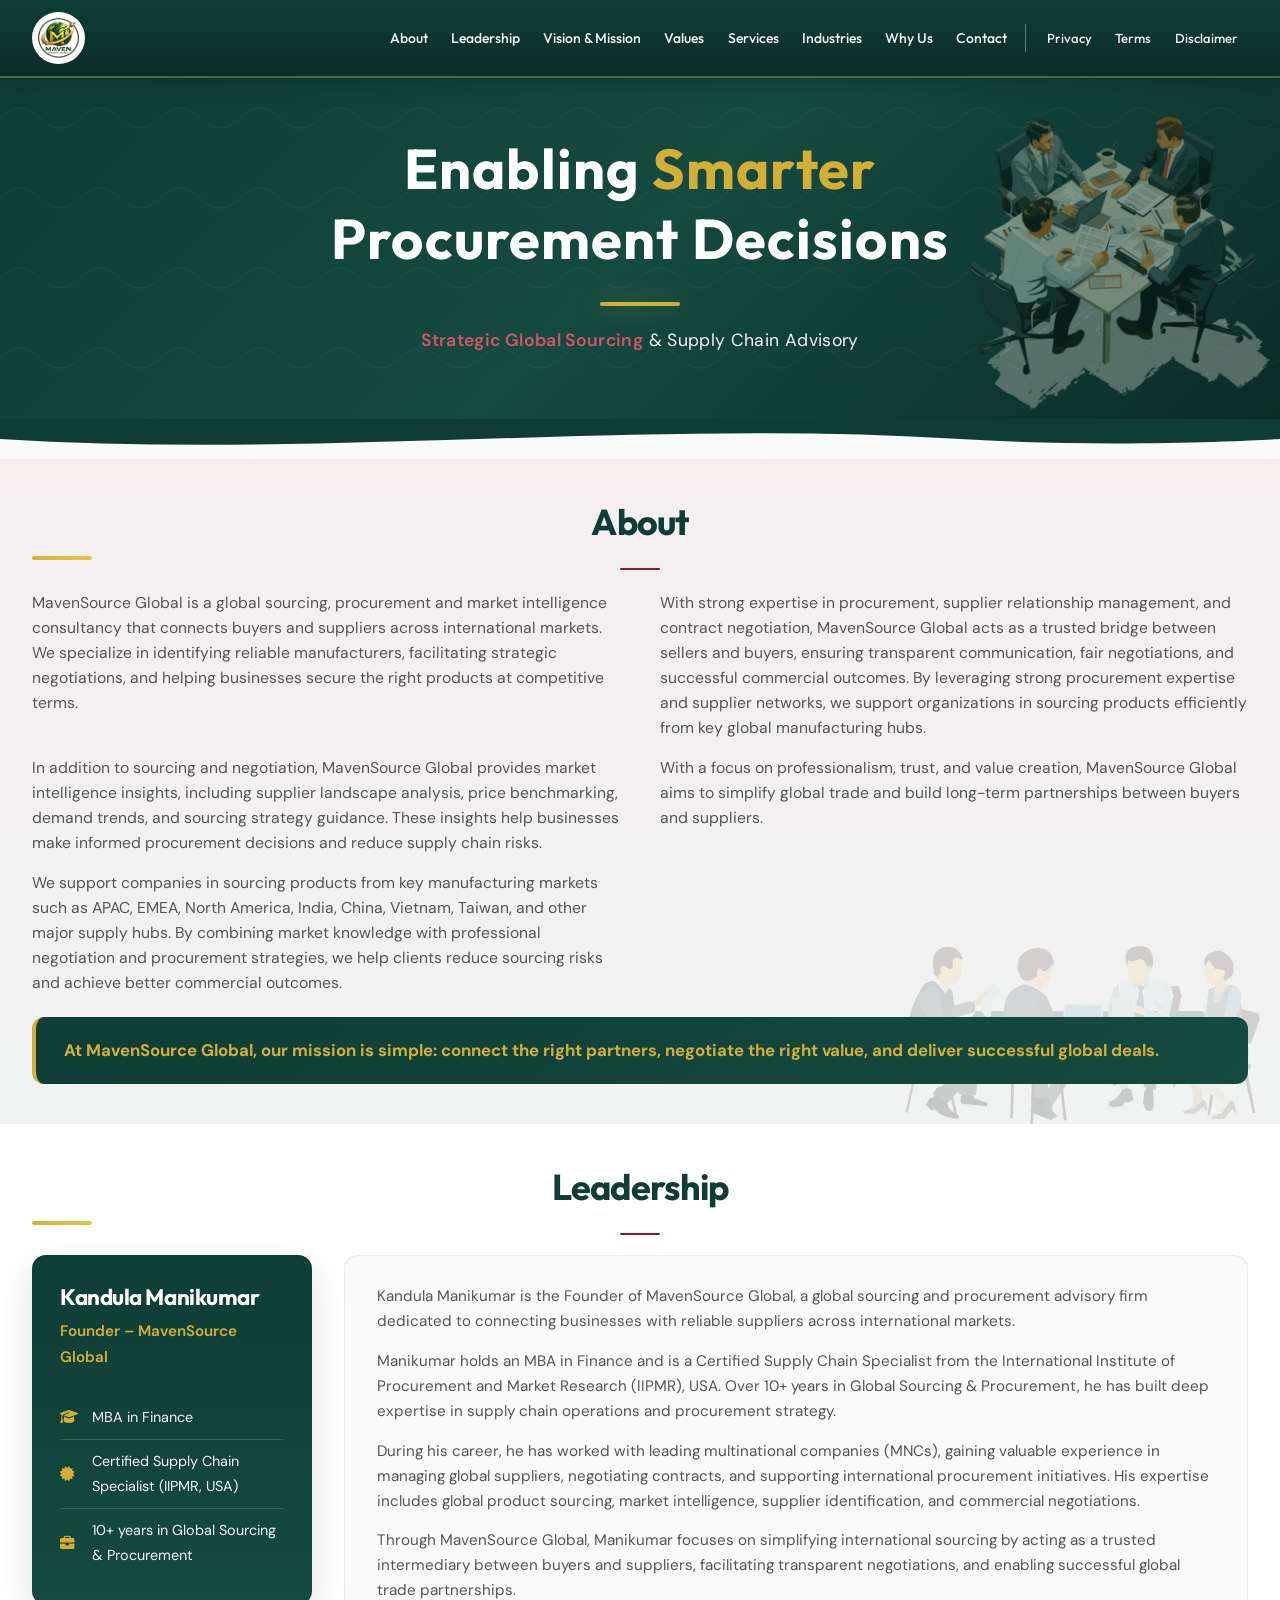
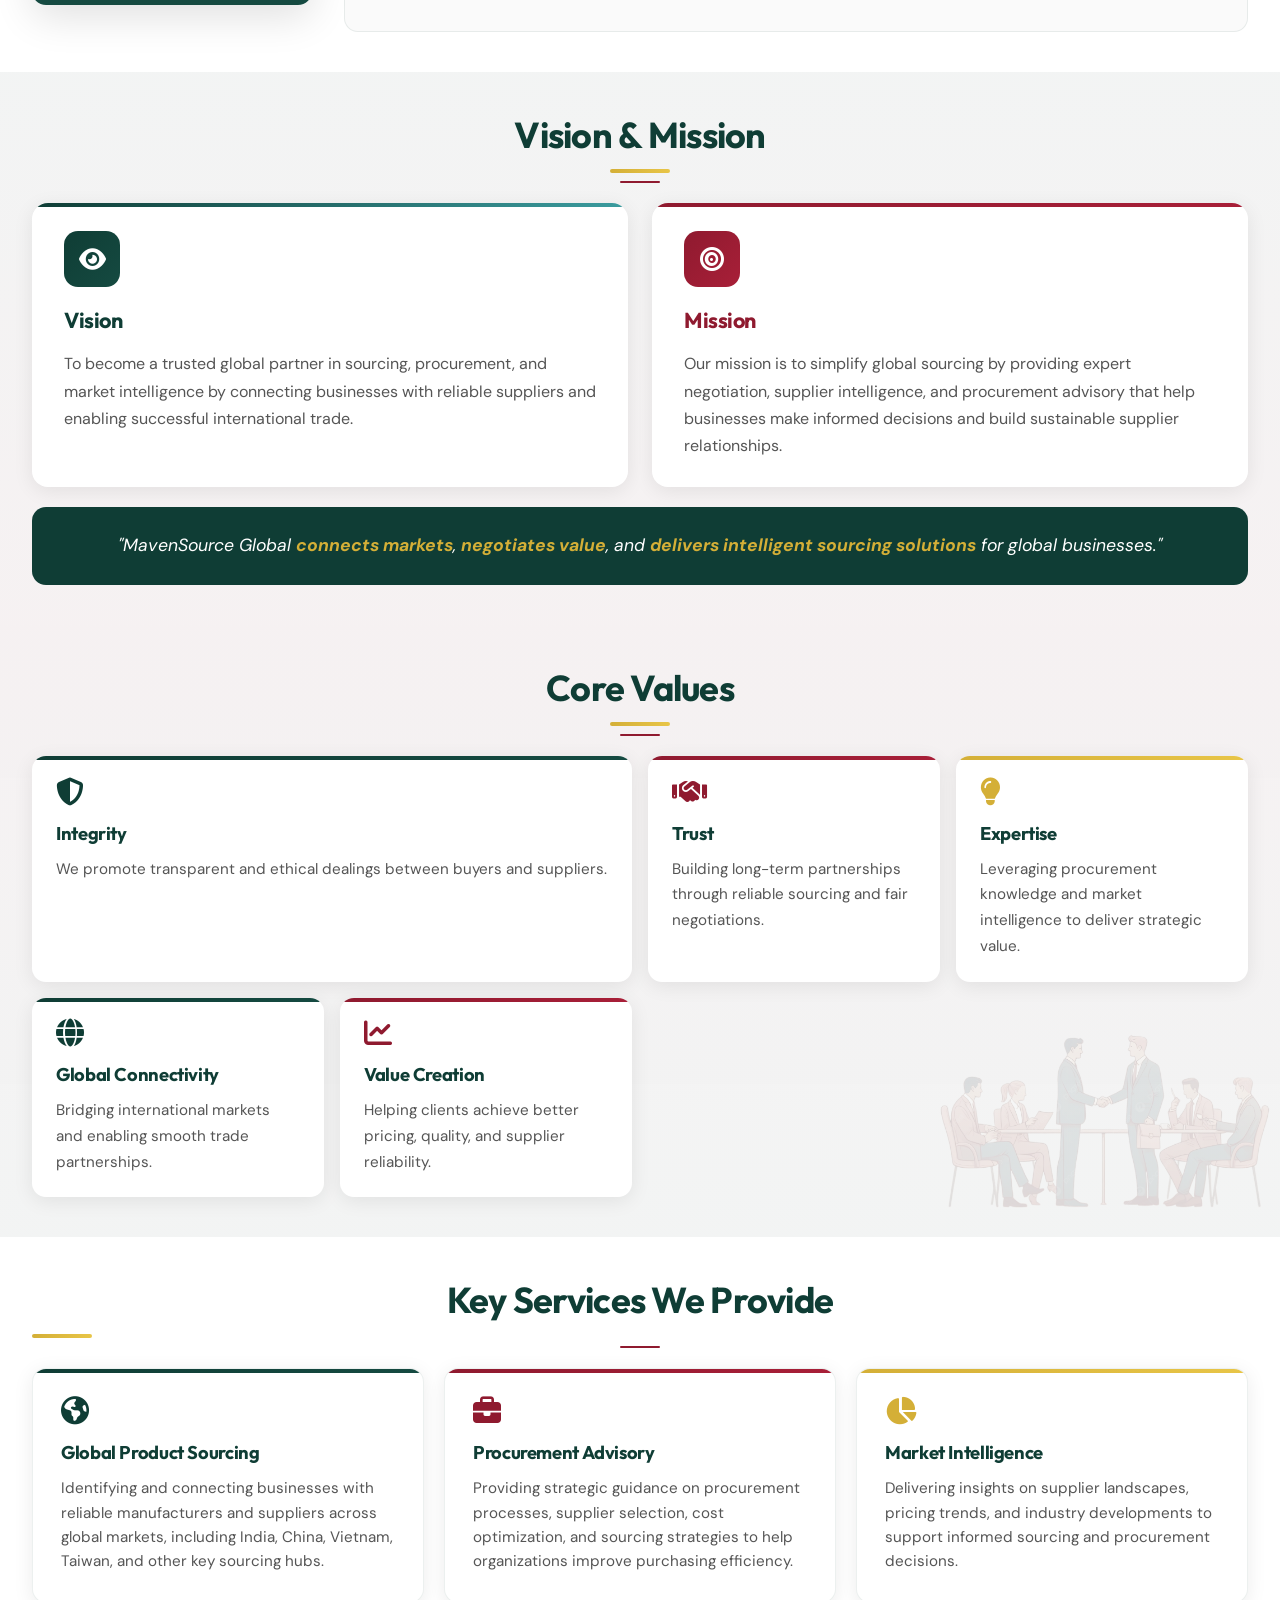
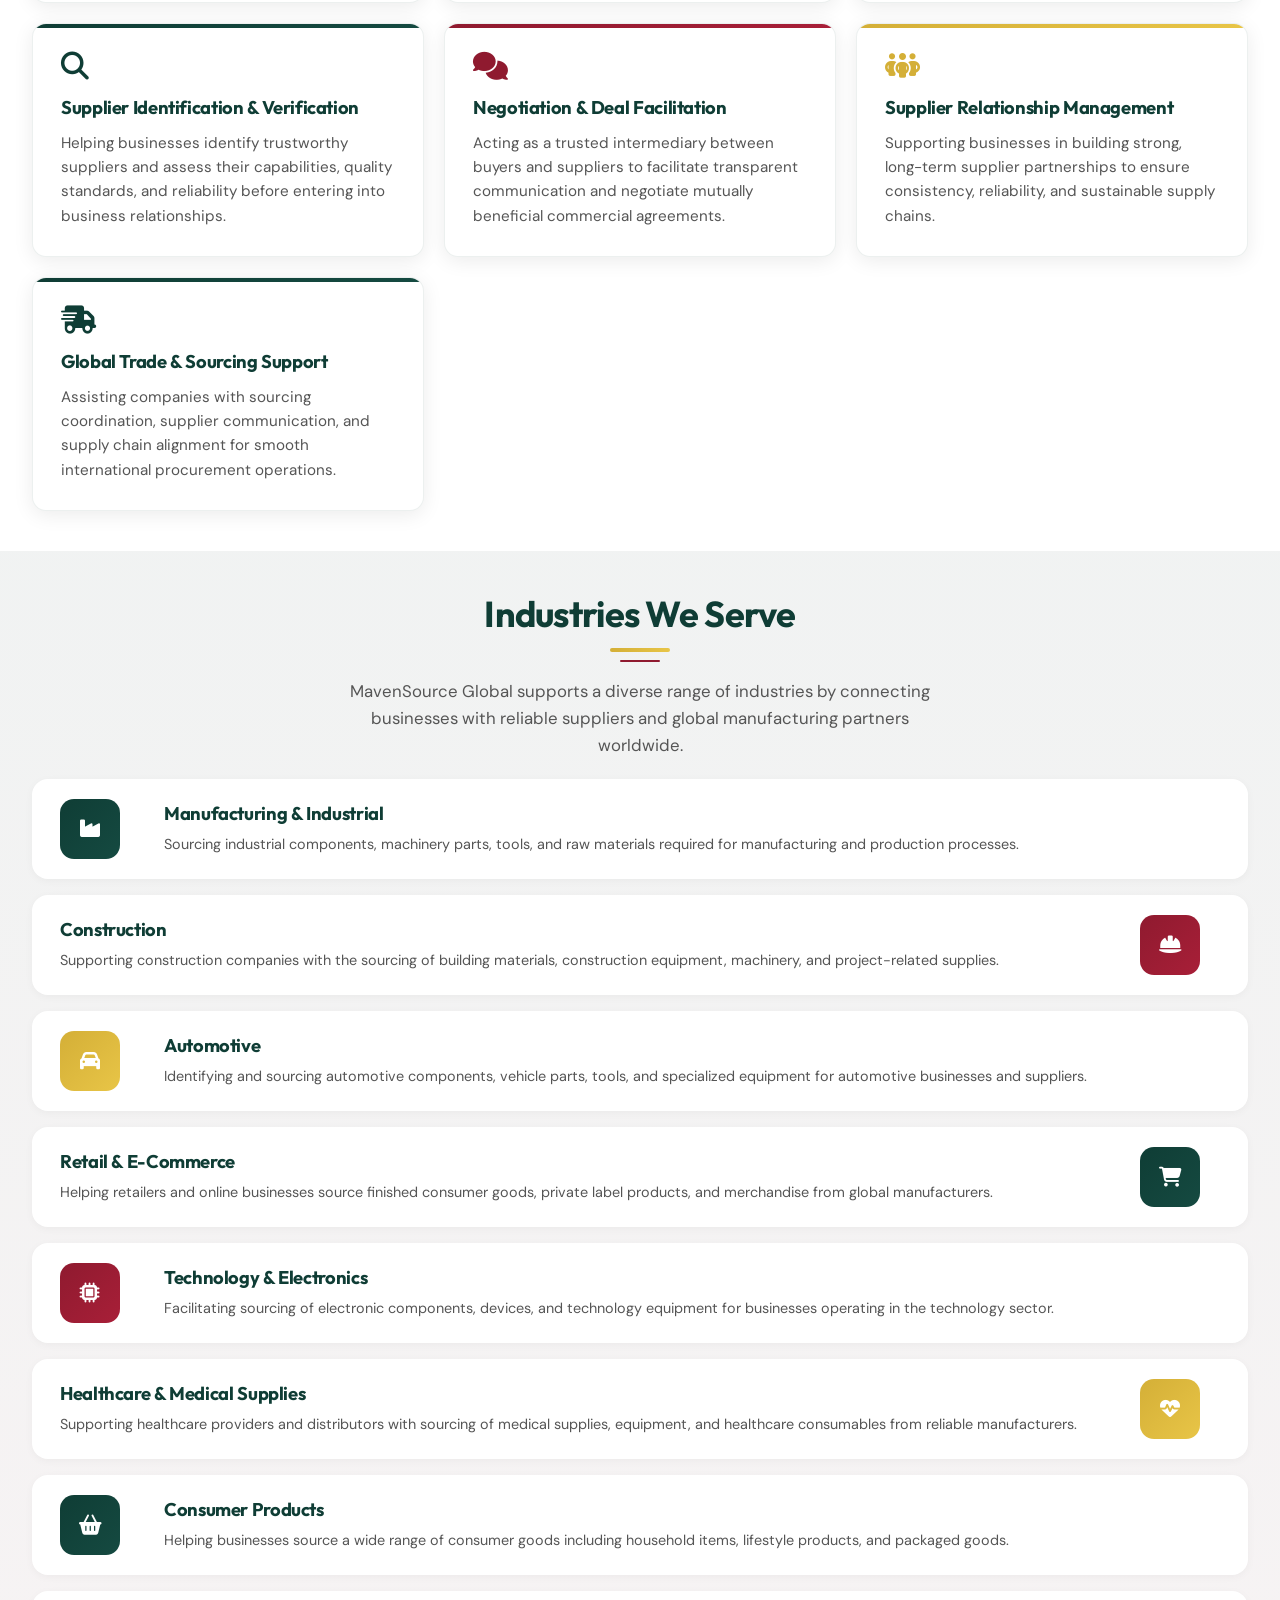
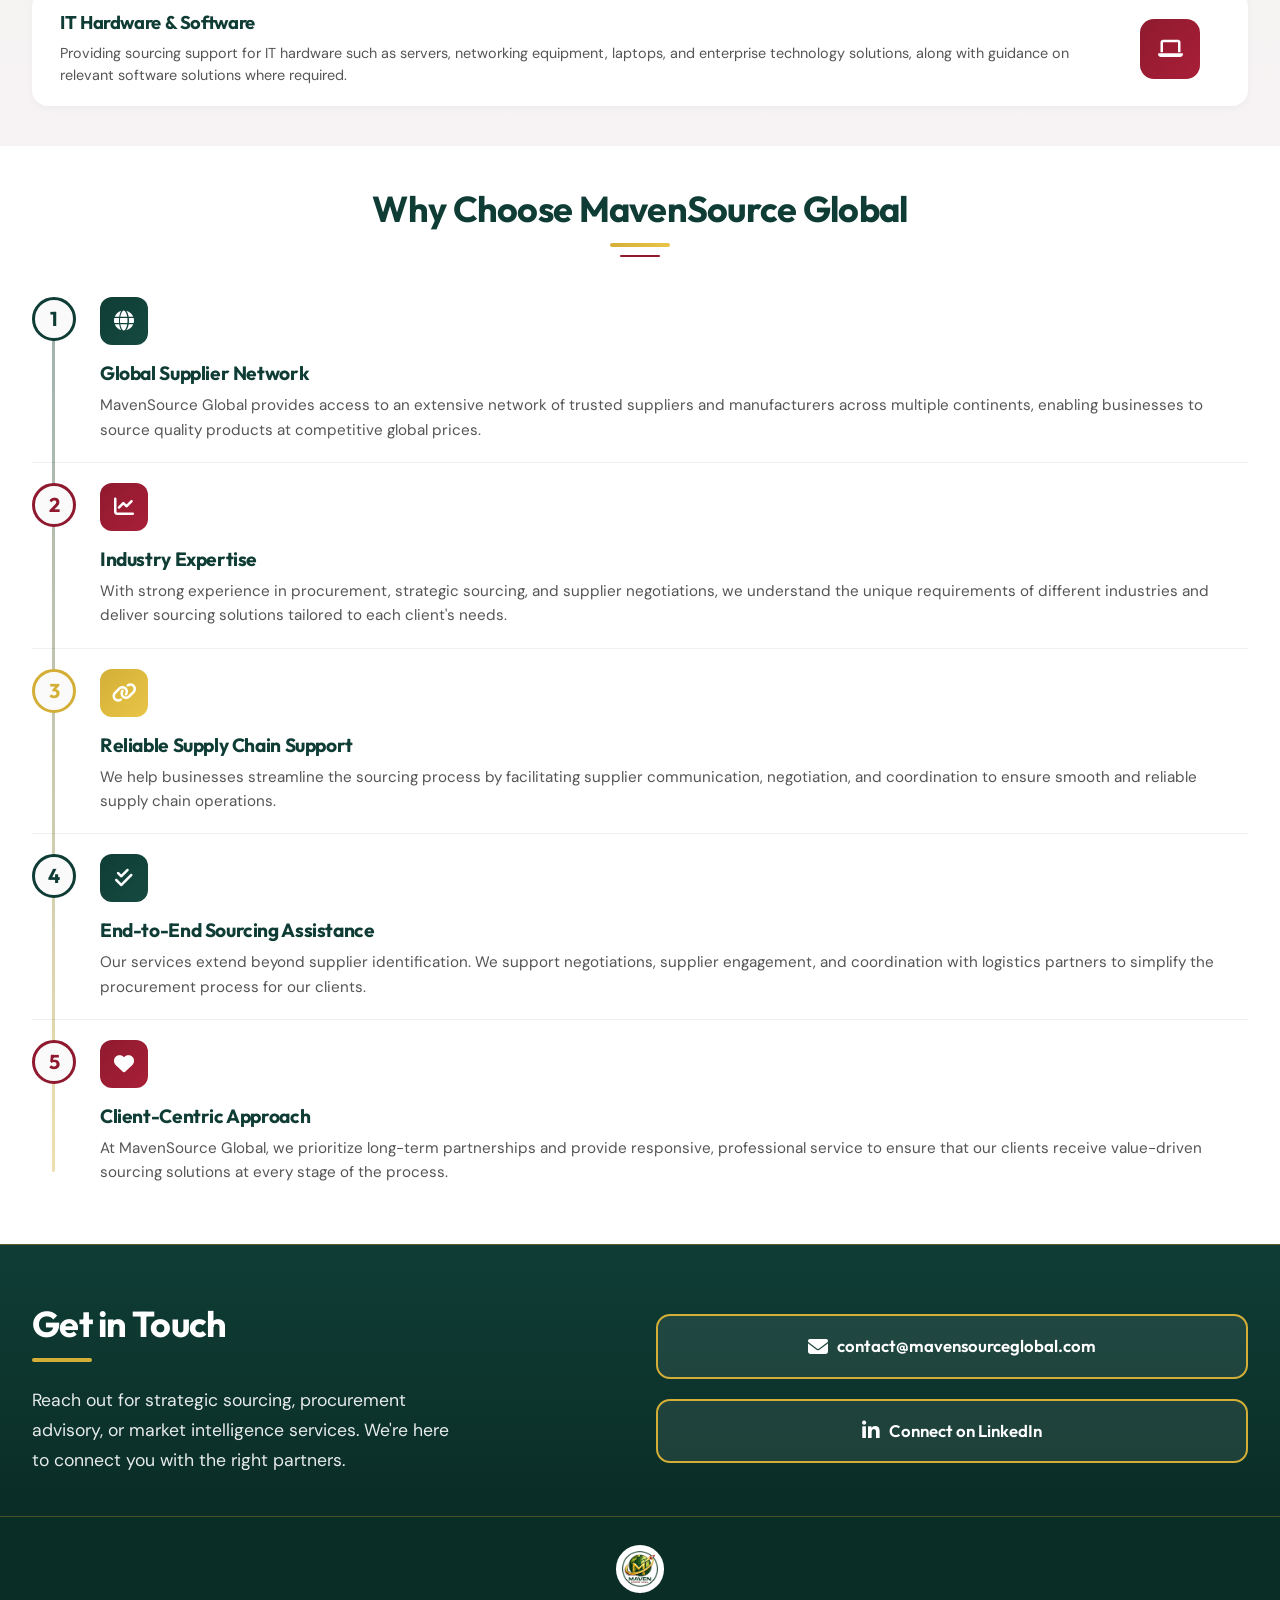
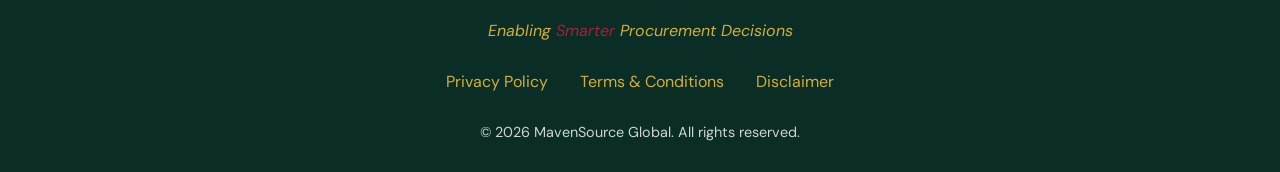
==== commit f59d3f5d: "Add files via upload" ====
--- a/index.html
+++ b/index.html
@@ -88,12 +88,12 @@
           <ul class="founder-credentials">
             <li><i class="fa-solid fa-graduation-cap"></i> MBA in Finance</li>
             <li><i class="fa-solid fa-certificate"></i> Certified Supply Chain Specialist (IIPMR, USA)</li>
-            <li><i class="fa-solid fa-briefcase"></i> 10+ years in procurement & sourcing</li>
+            <li><i class="fa-solid fa-briefcase"></i> 10+ years in Global Sourcing & Procurement</li>
           </ul>
         </div>
         <div class="founder-content">
           <p>Kandula Manikumar is the Founder of MavenSource Global, a global sourcing and procurement advisory firm dedicated to connecting businesses with reliable suppliers across international markets.</p>
-          <p>He holds an MBA in Finance and is also a Certified Supply Chain Specialist from the International Institute of Procurement and Market Research (IIPMR), USA. With 10+ years of professional experience in procurement, strategic sourcing, and supplier relationship management, Manikumar has developed strong expertise in global supply chain operations and procurement strategy.</p>
+          <p>Manikumar holds an MBA in Finance and is a Certified Supply Chain Specialist from the International Institute of Procurement and Market Research (IIPMR), USA. Over 10+ years in Global Sourcing & Procurement, he has built deep expertise in supply chain operations and procurement strategy.</p>
           <p>During his career, he has worked with leading multinational companies (MNCs), gaining valuable experience in managing global suppliers, negotiating contracts, and supporting international procurement initiatives. His expertise includes global product sourcing, market intelligence, supplier identification, and commercial negotiations.</p>
           <p>Through MavenSource Global, Manikumar focuses on simplifying international sourcing by acting as a trusted intermediary between buyers and suppliers, facilitating transparent negotiations, and enabling successful global trade partnerships.</p>
         </div>
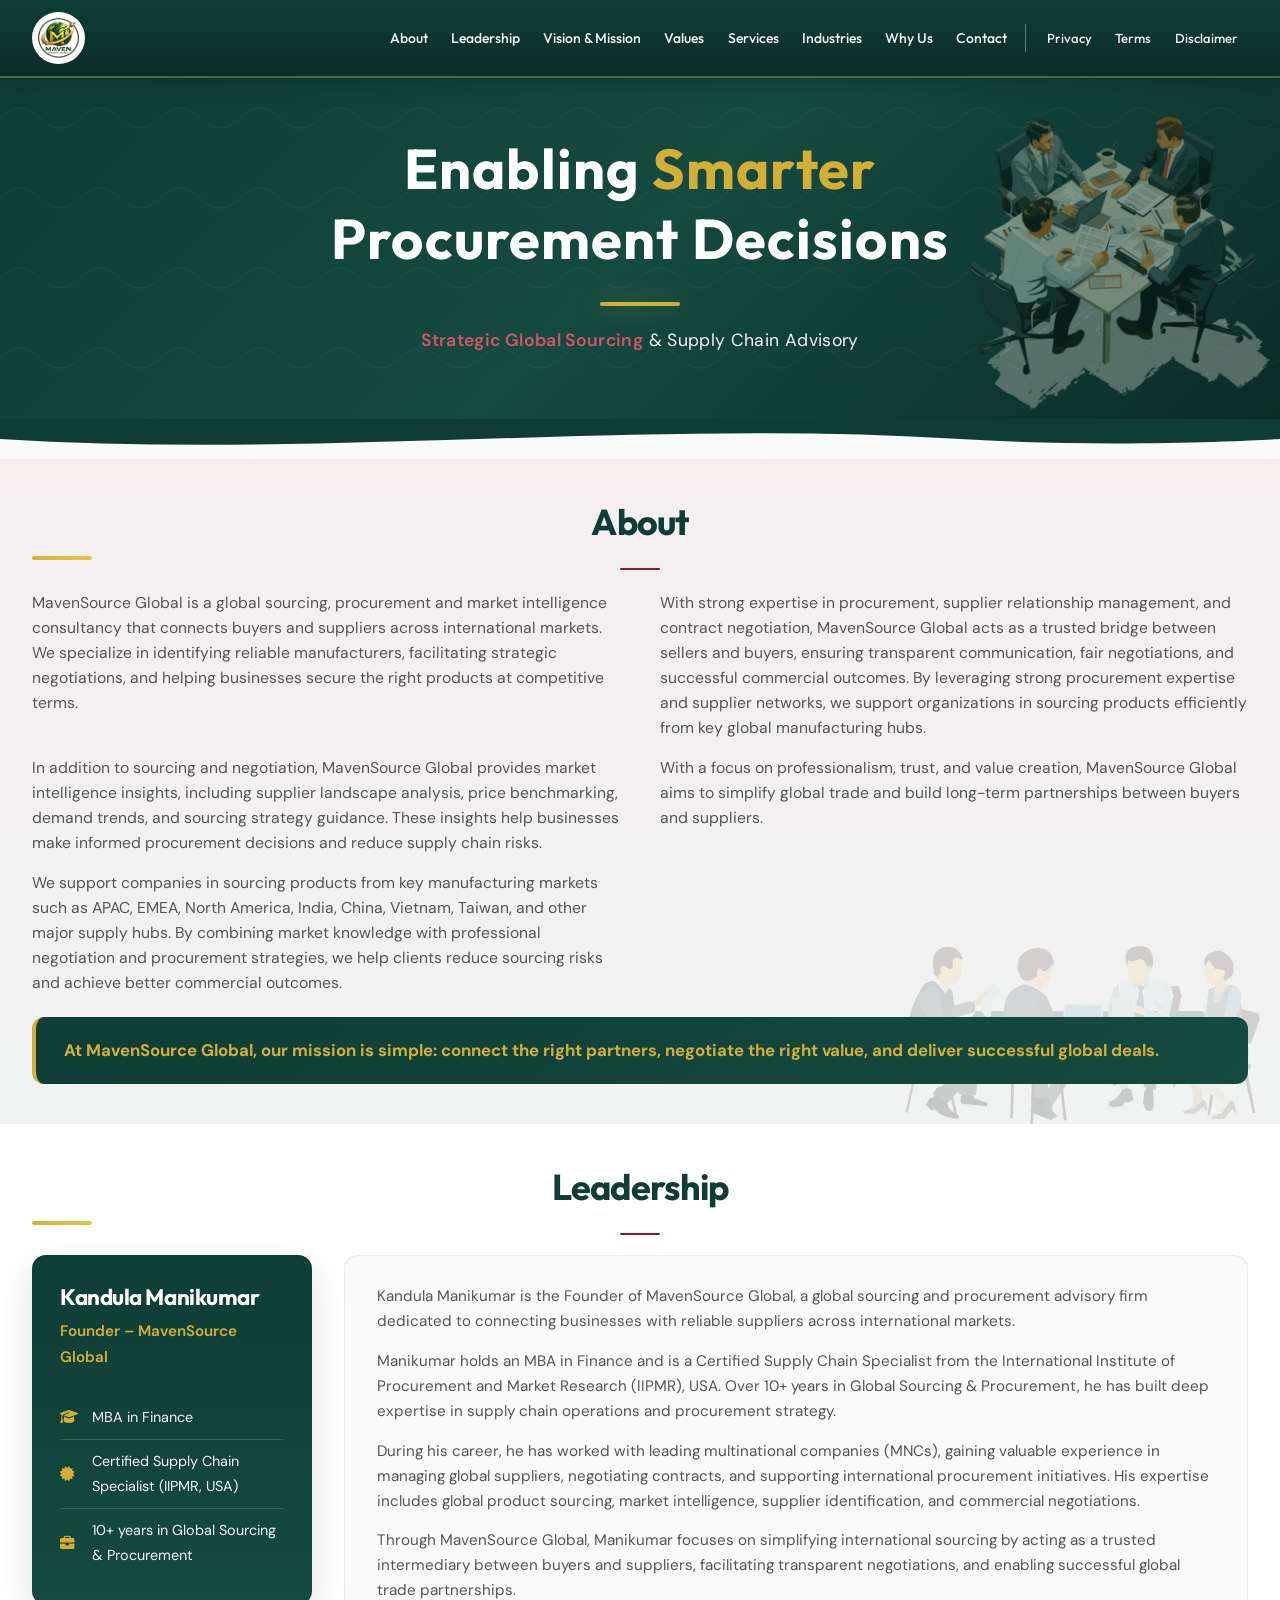
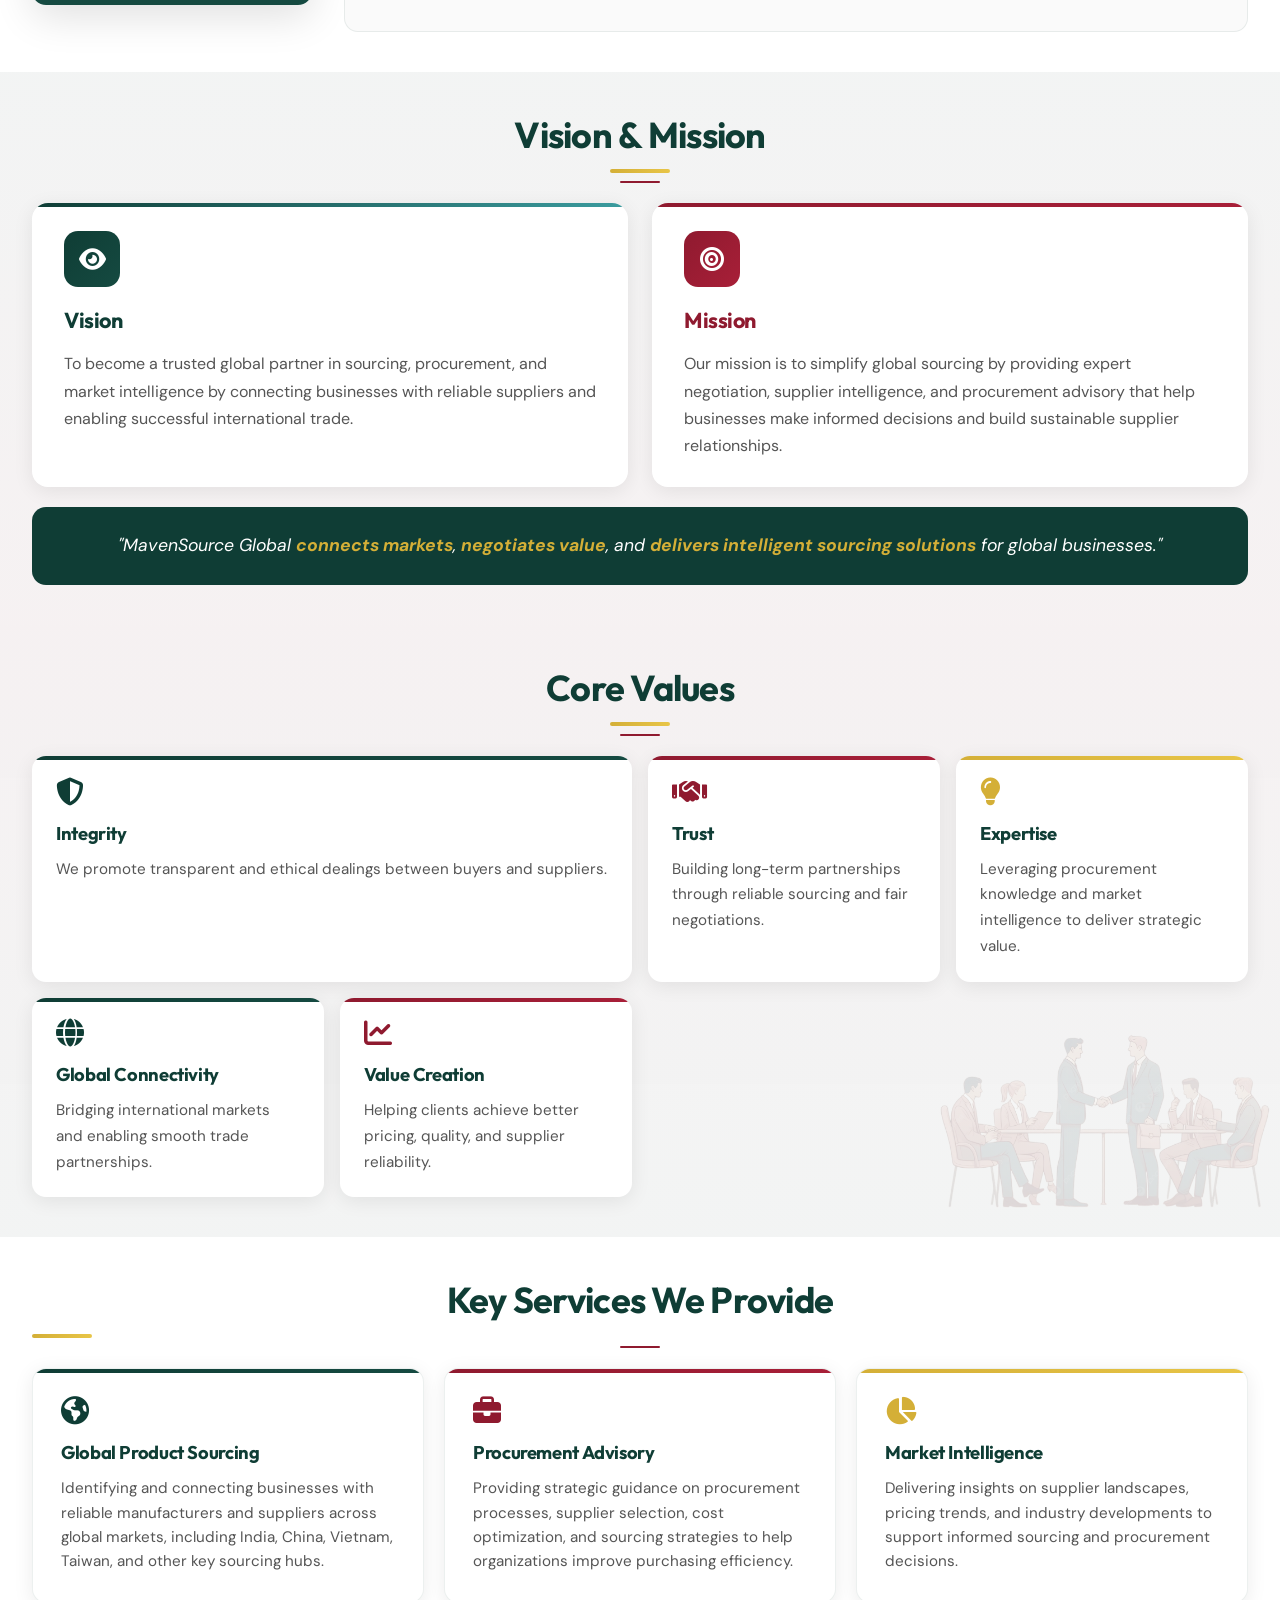
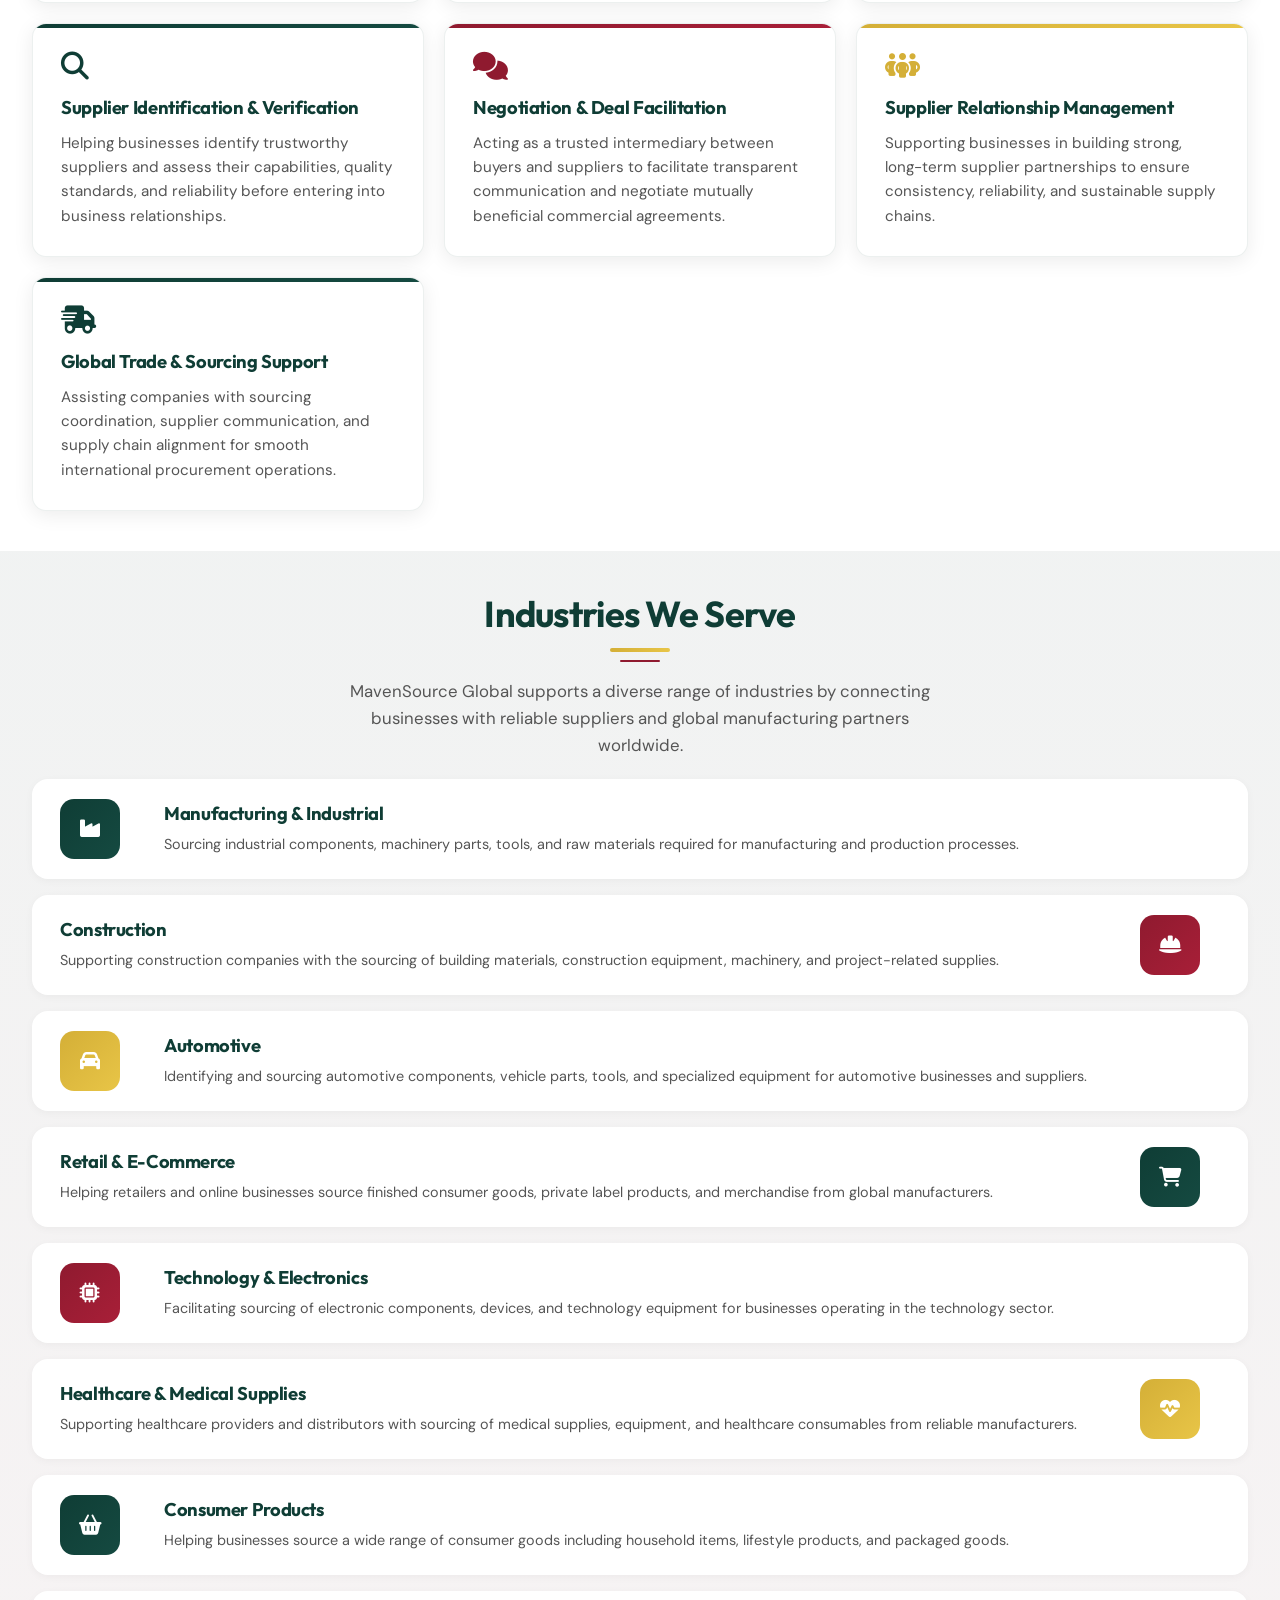
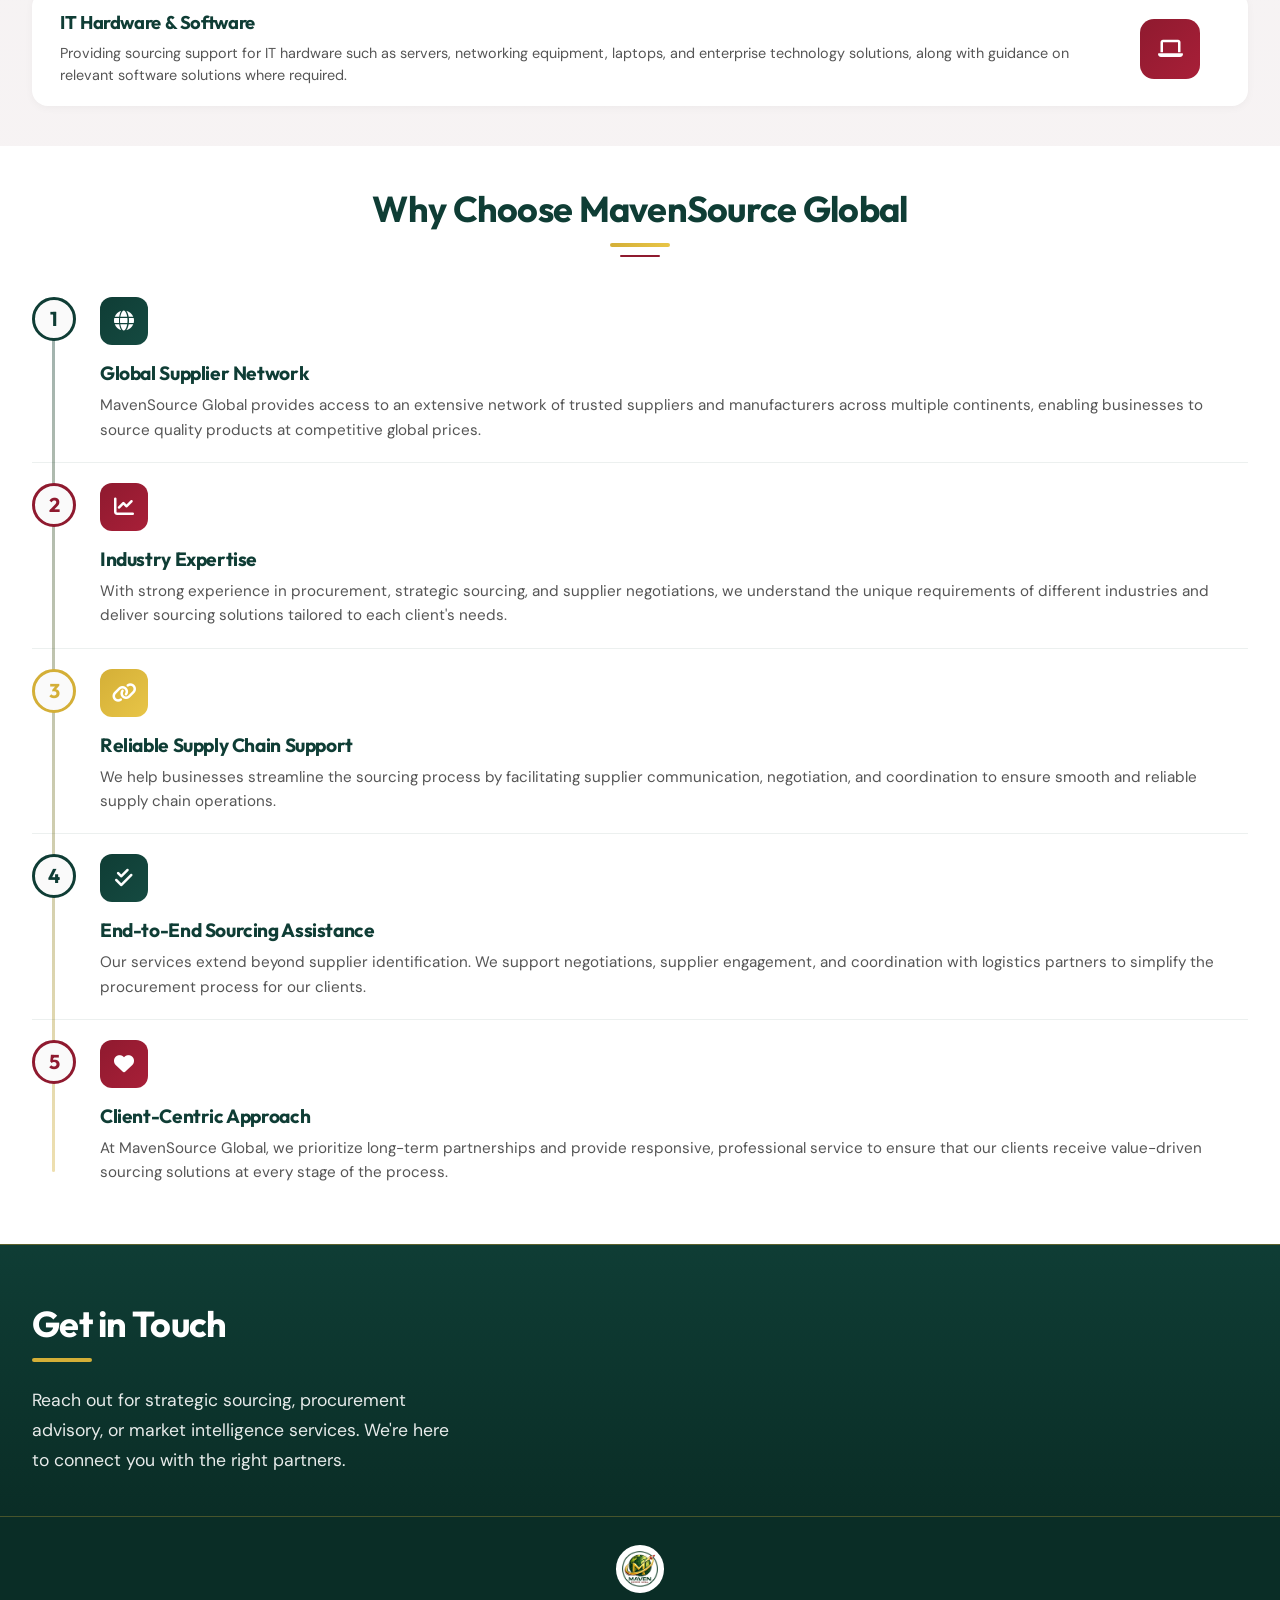
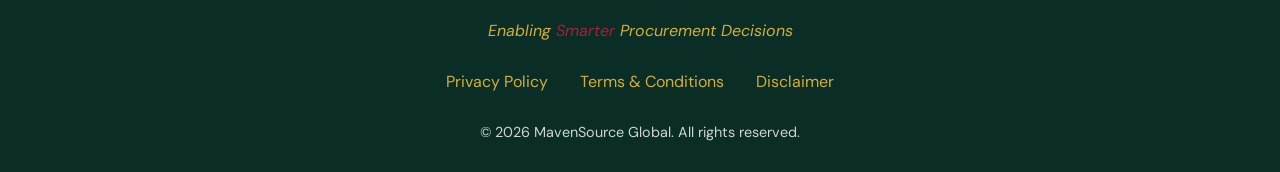
==== commit a9838bd1: "Update index.html" ====
--- a/index.html
+++ b/index.html
@@ -338,10 +338,6 @@
           <h2 class="section-title">Get in Touch</h2>
           <div class="gold-divider"></div>
           <p>Reach out for strategic sourcing, procurement advisory, or market intelligence services. We're here to connect you with the right partners.</p>
-        </div>
-        <div class="contact-actions animate-on-scroll" data-delay="0">
-          <a href="mailto:contact@mavensourceglobal.com" class="contact-btn contact-email"><i class="fa-solid fa-envelope"></i> contact@mavensourceglobal.com</a>
-          <a href="https://www.linkedin.com/in/mani-kumar-5650/" target="_blank" rel="noopener" class="contact-btn contact-linkedin"><i class="fa-brands fa-linkedin-in"></i> Connect on LinkedIn</a>
         </div>
       </div>
     </div>
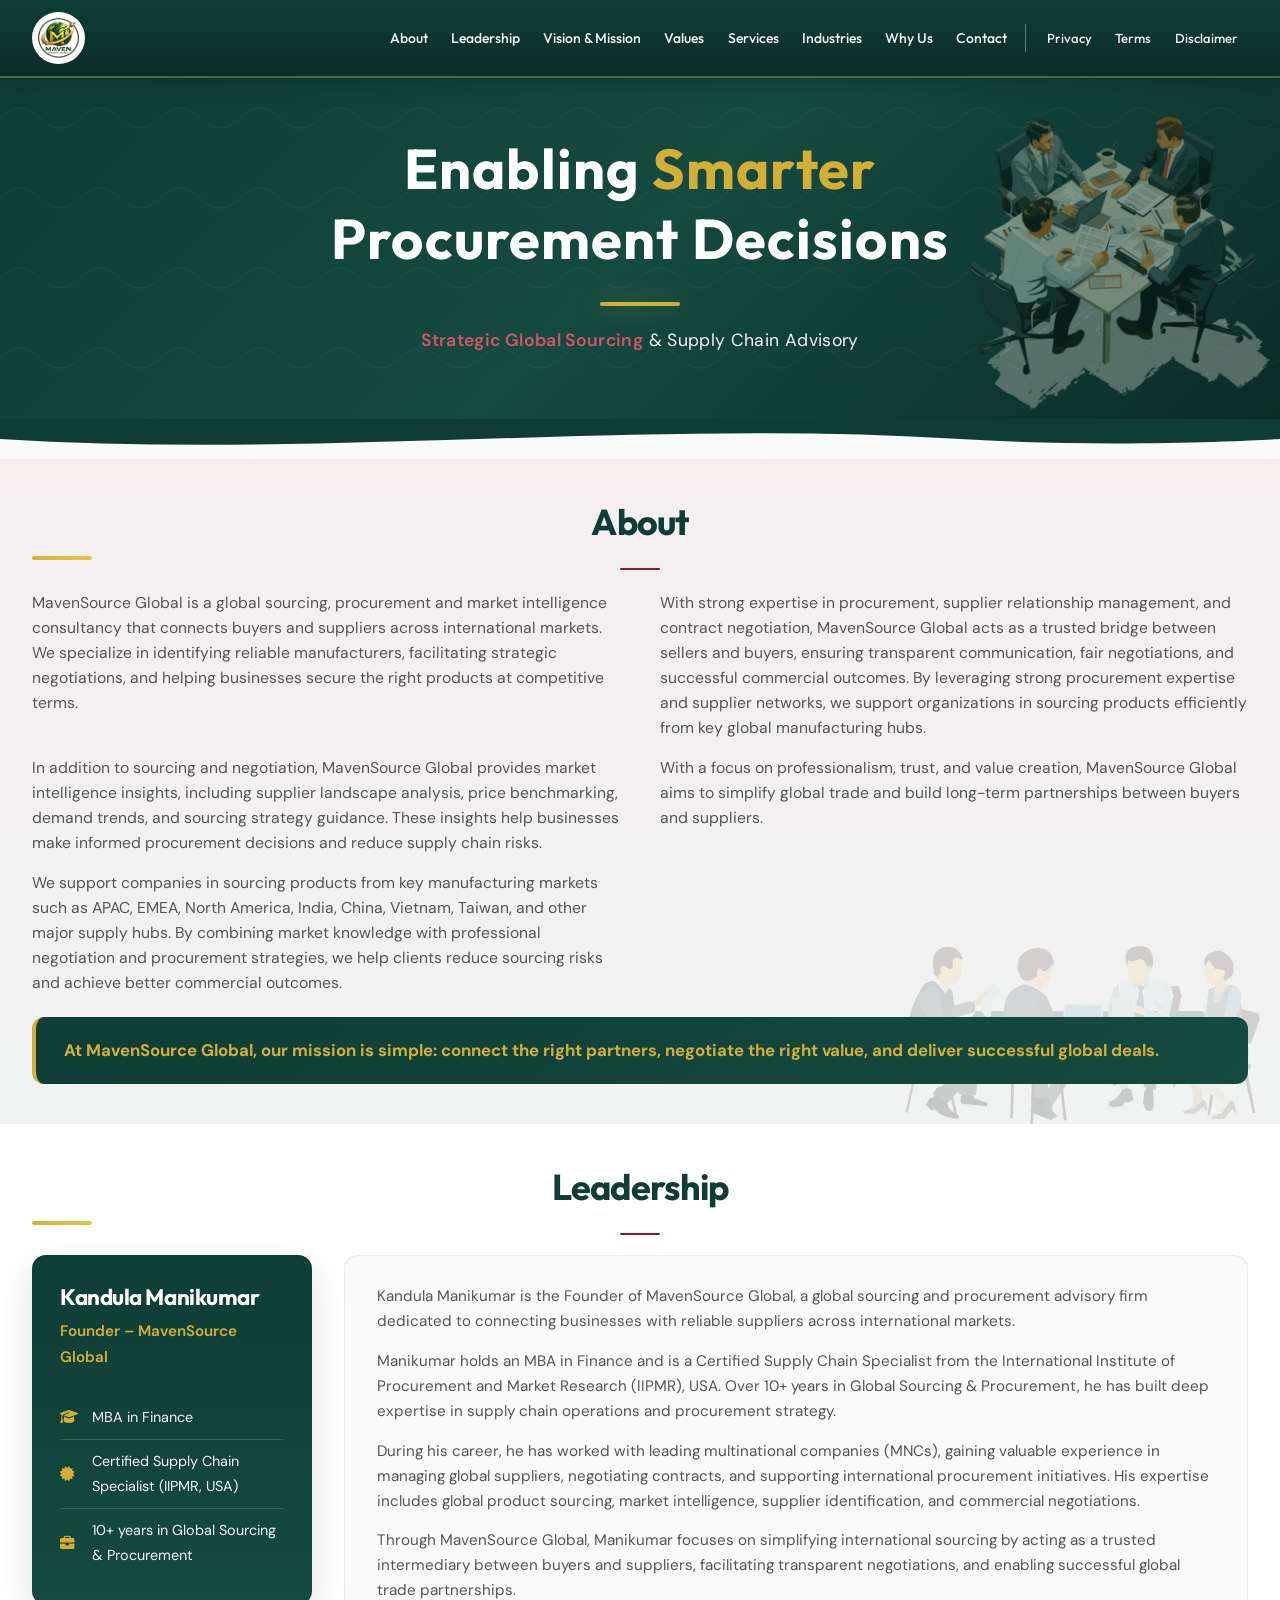
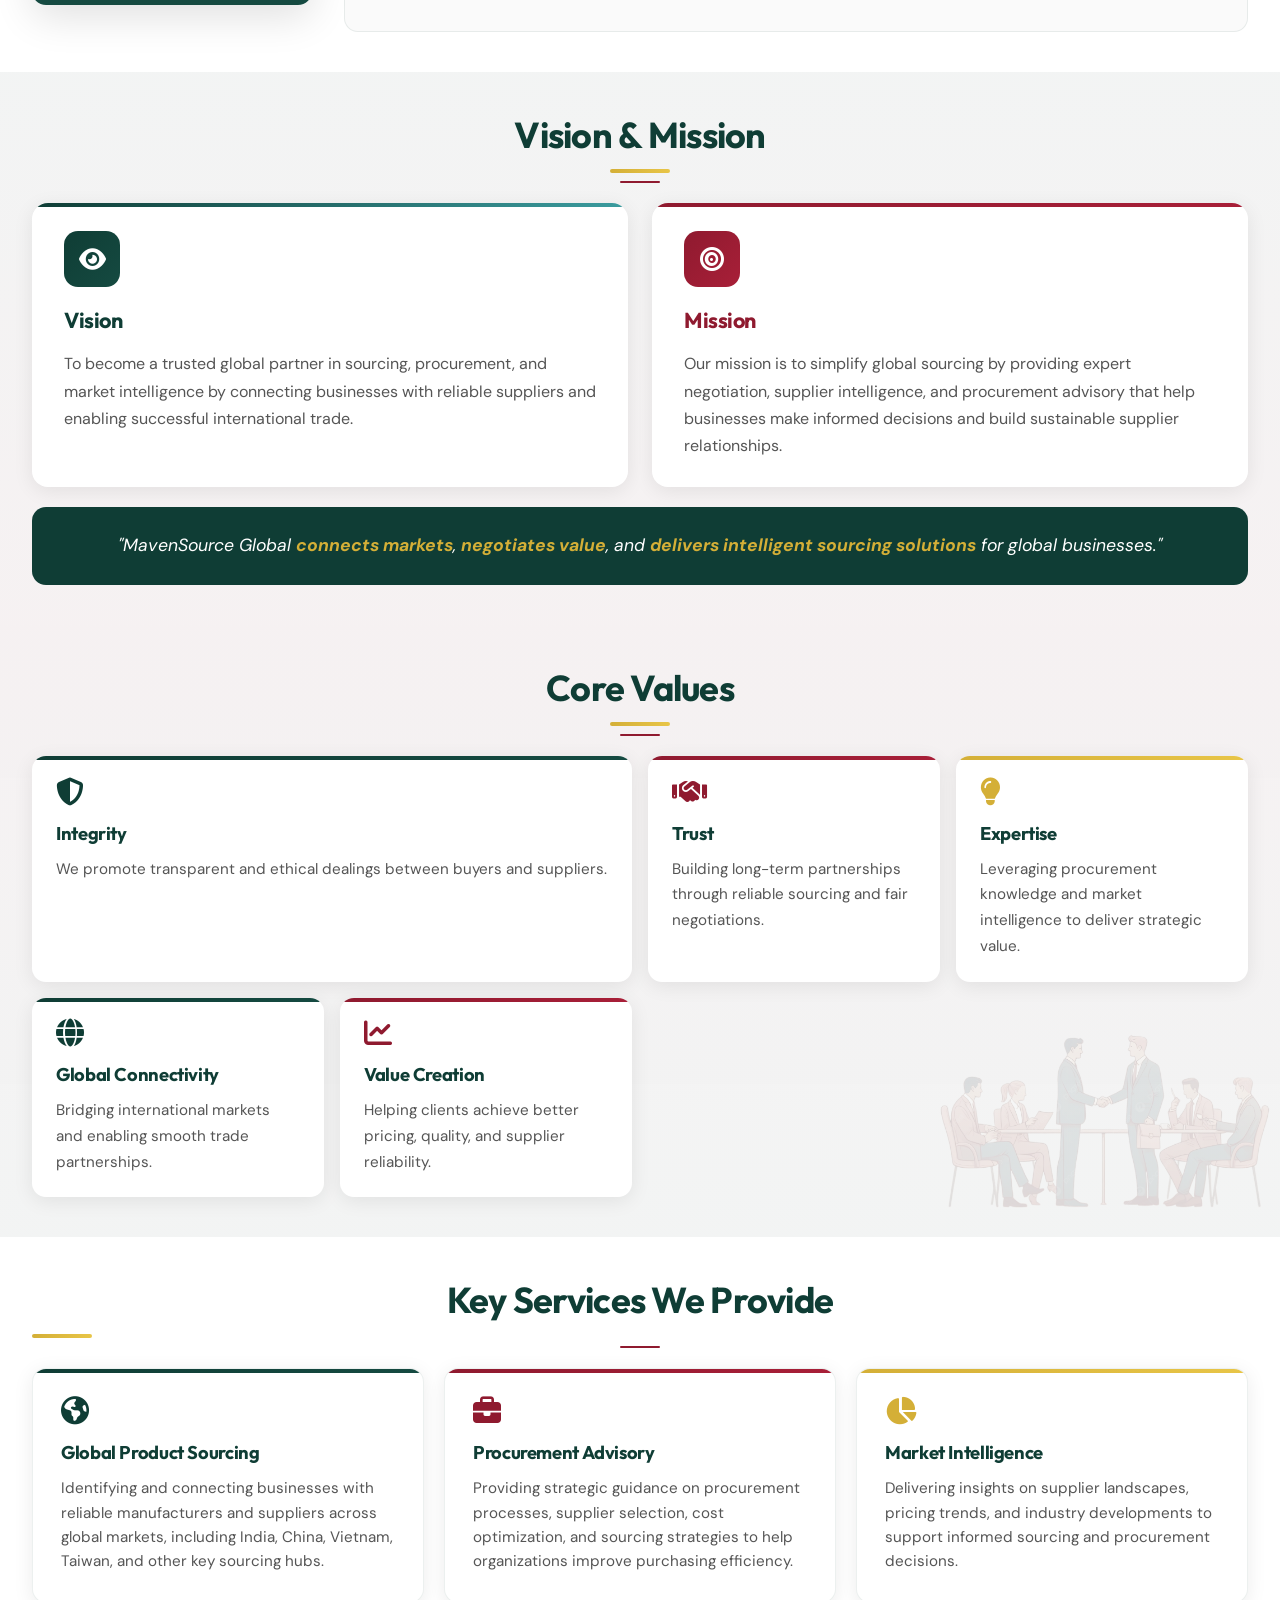
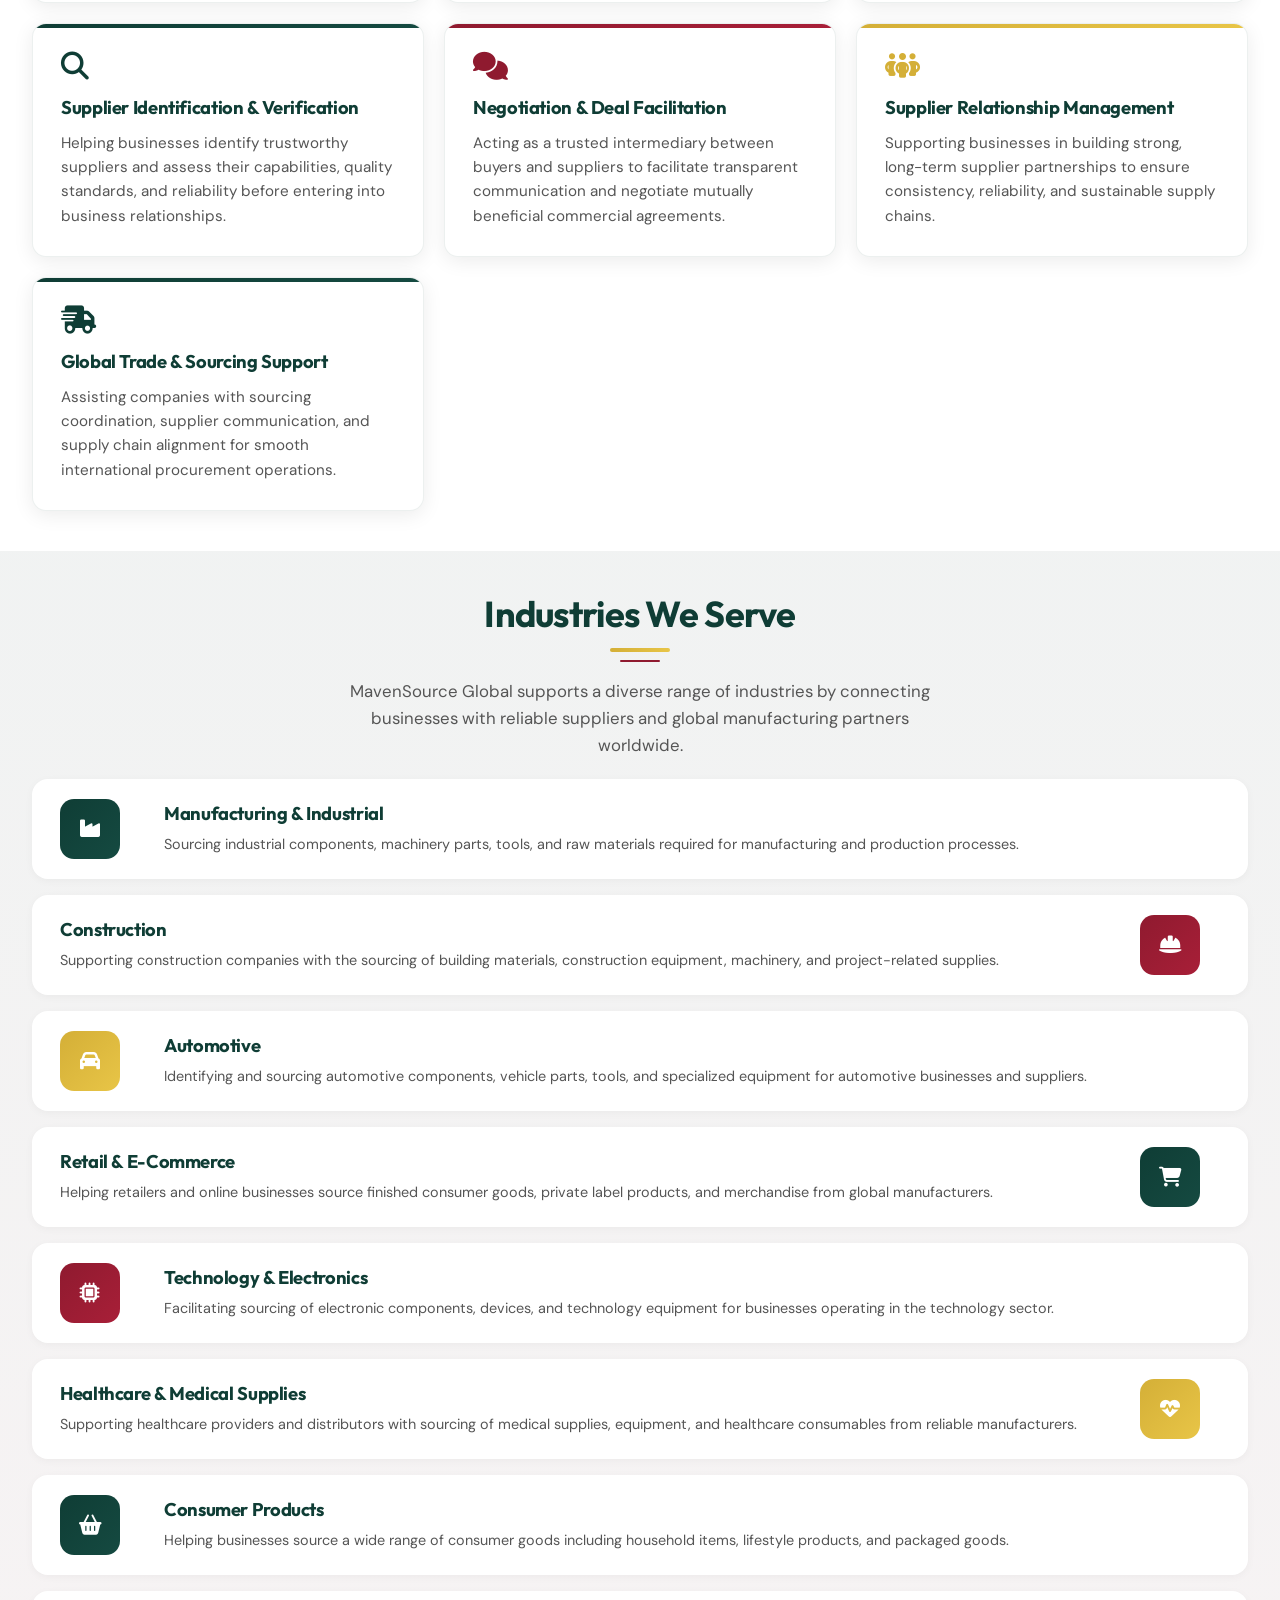
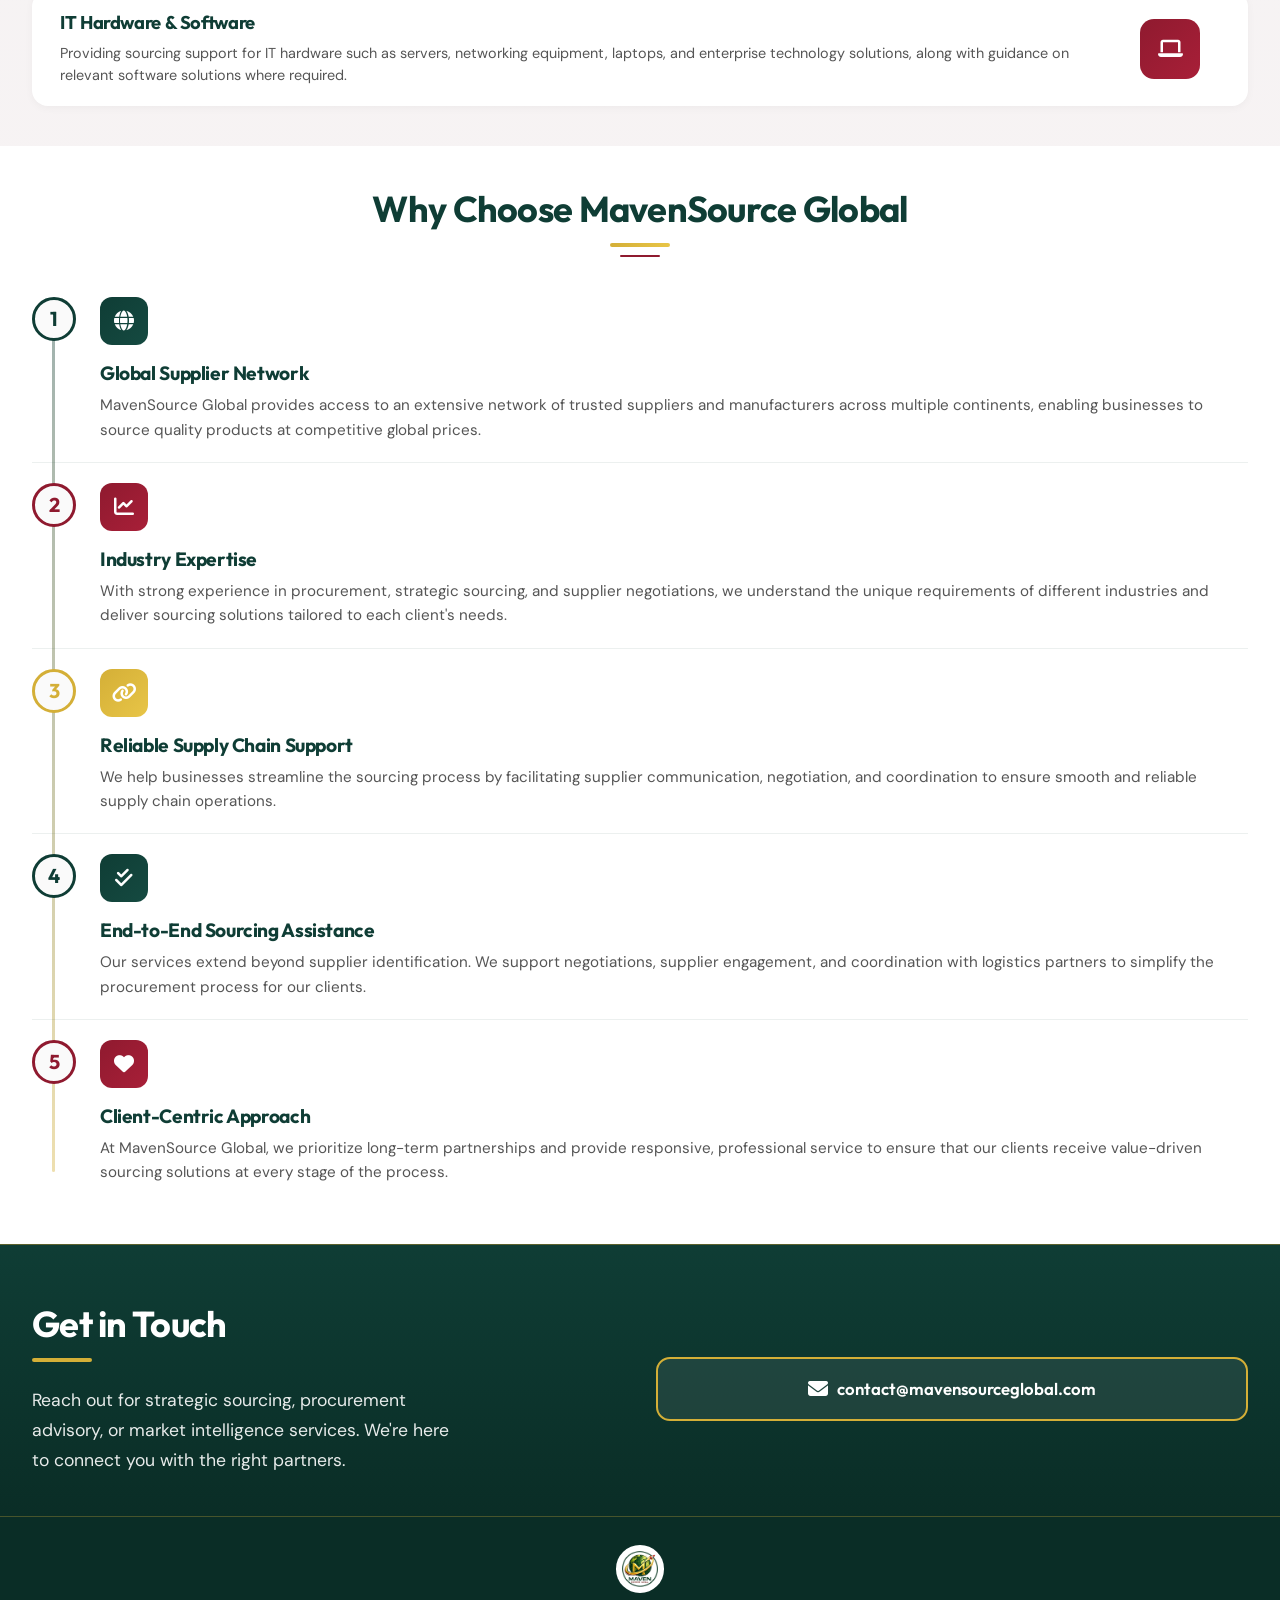
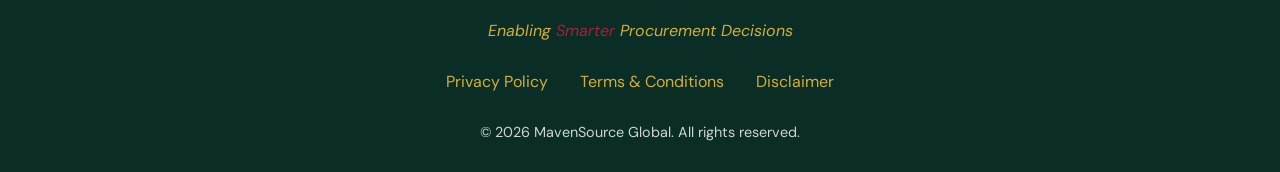
==== commit b3ee3e3e: "Update index.html" ====
--- a/index.html
+++ b/index.html
@@ -338,6 +338,9 @@
           <h2 class="section-title">Get in Touch</h2>
           <div class="gold-divider"></div>
           <p>Reach out for strategic sourcing, procurement advisory, or market intelligence services. We're here to connect you with the right partners.</p>
+        </div>
+        <div class="contact-actions animate-on-scroll" data-delay="0">
+          <a href="mailto:contact@mavensourceglobal.com" class="contact-btn contact-email"><i class="fa-solid fa-envelope"></i> contact@mavensourceglobal.com</a>
         </div>
       </div>
     </div>
